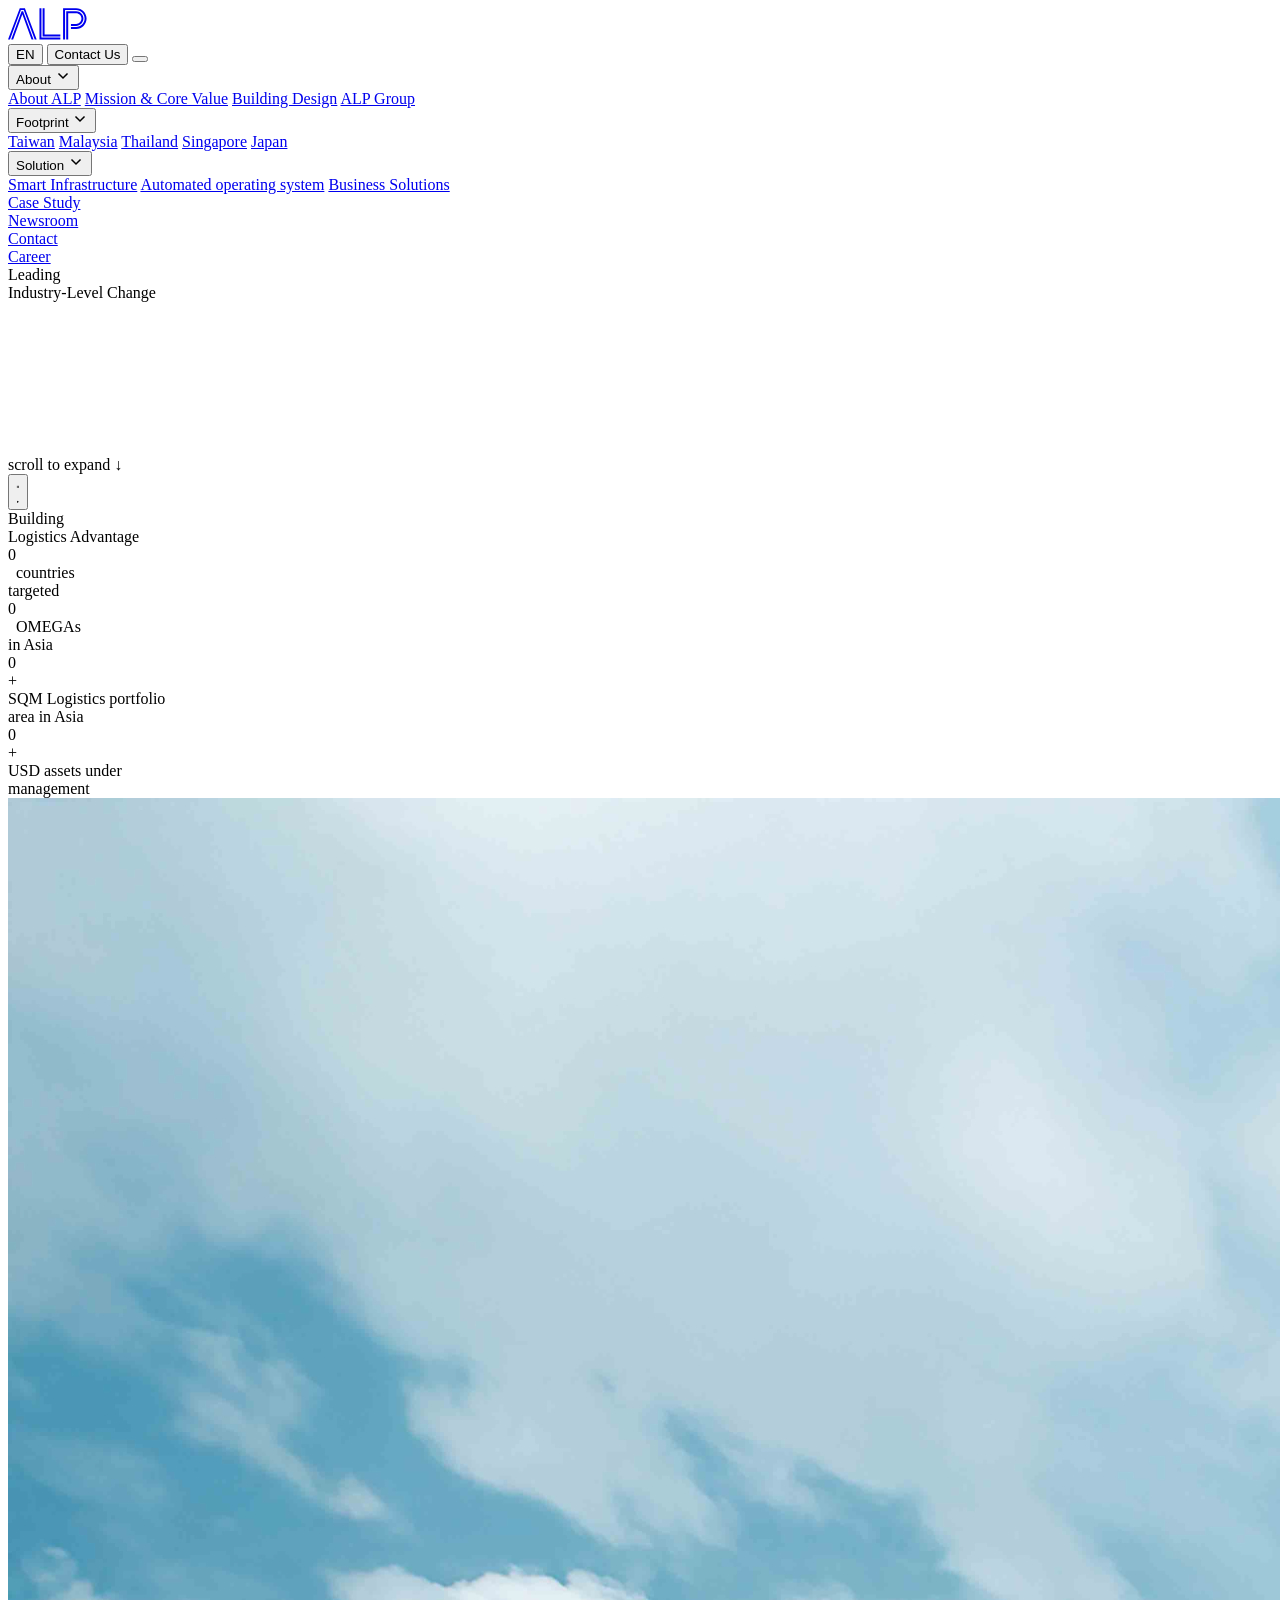
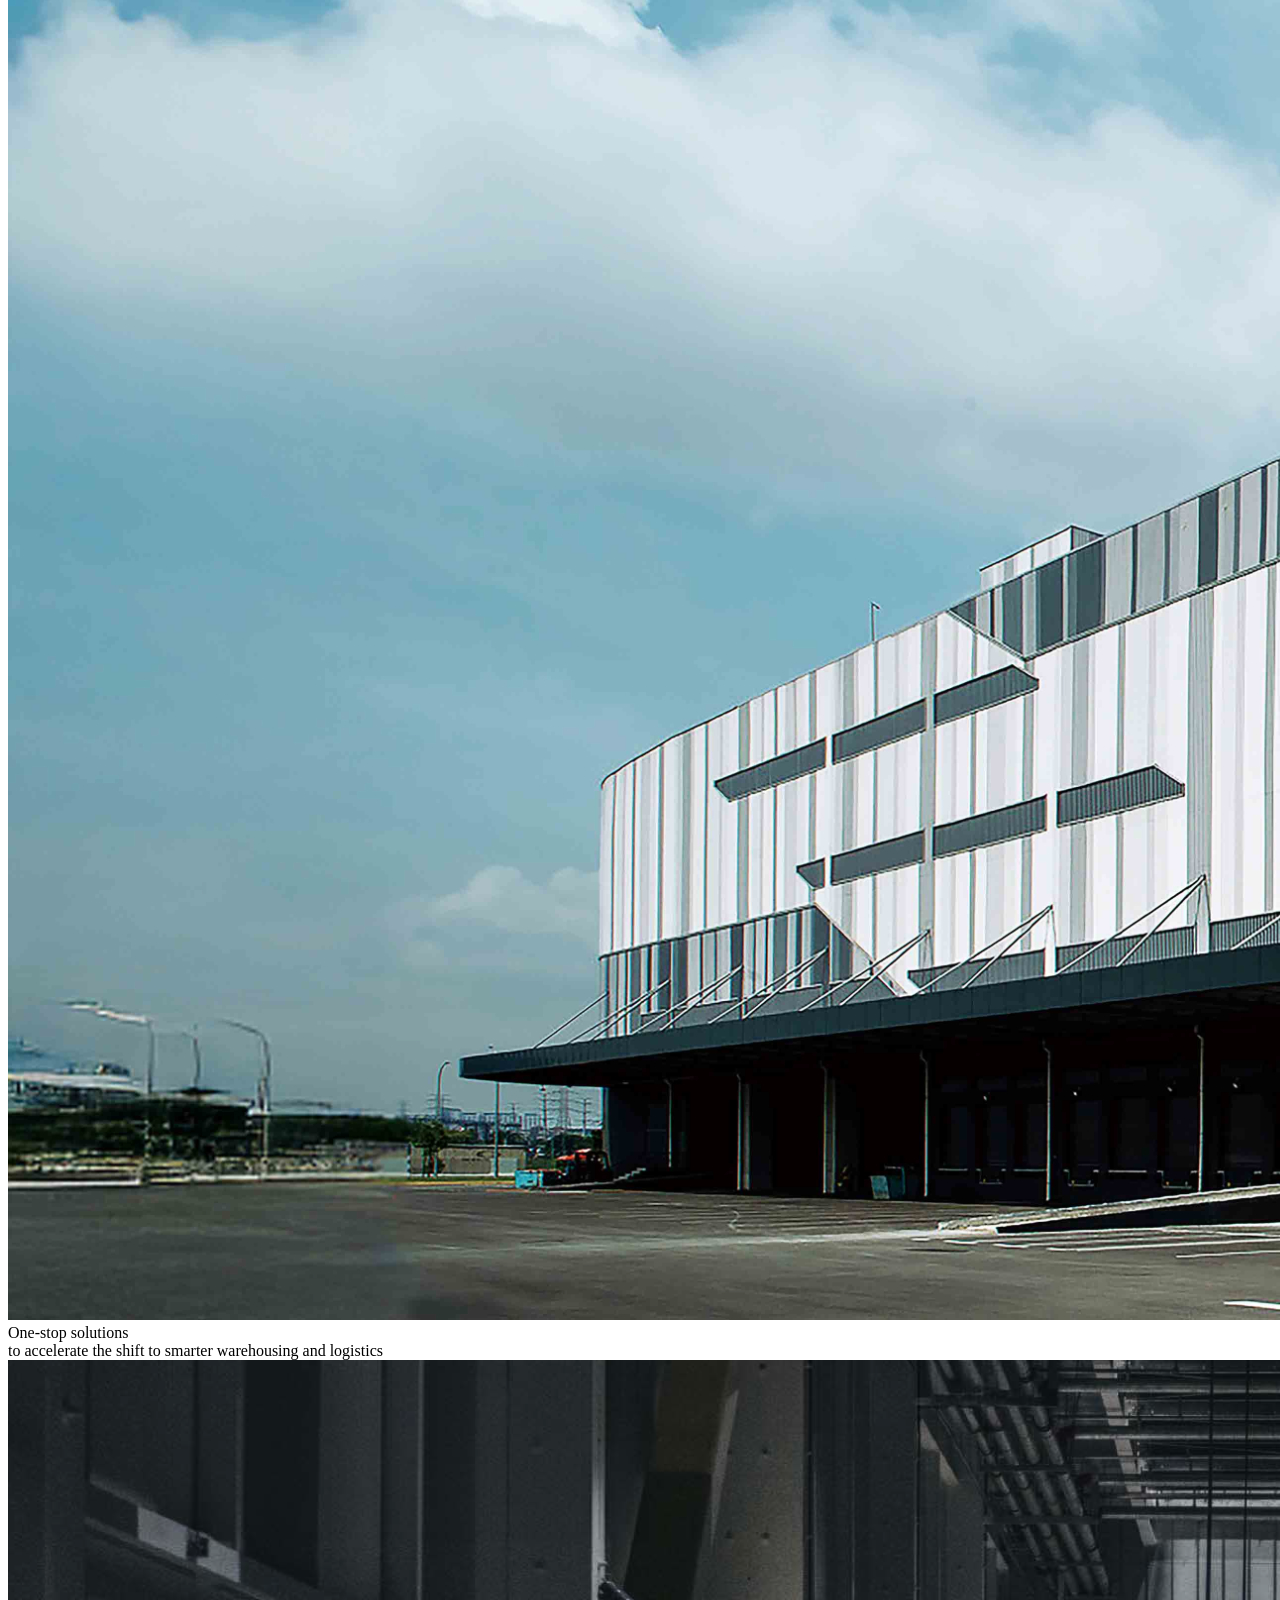
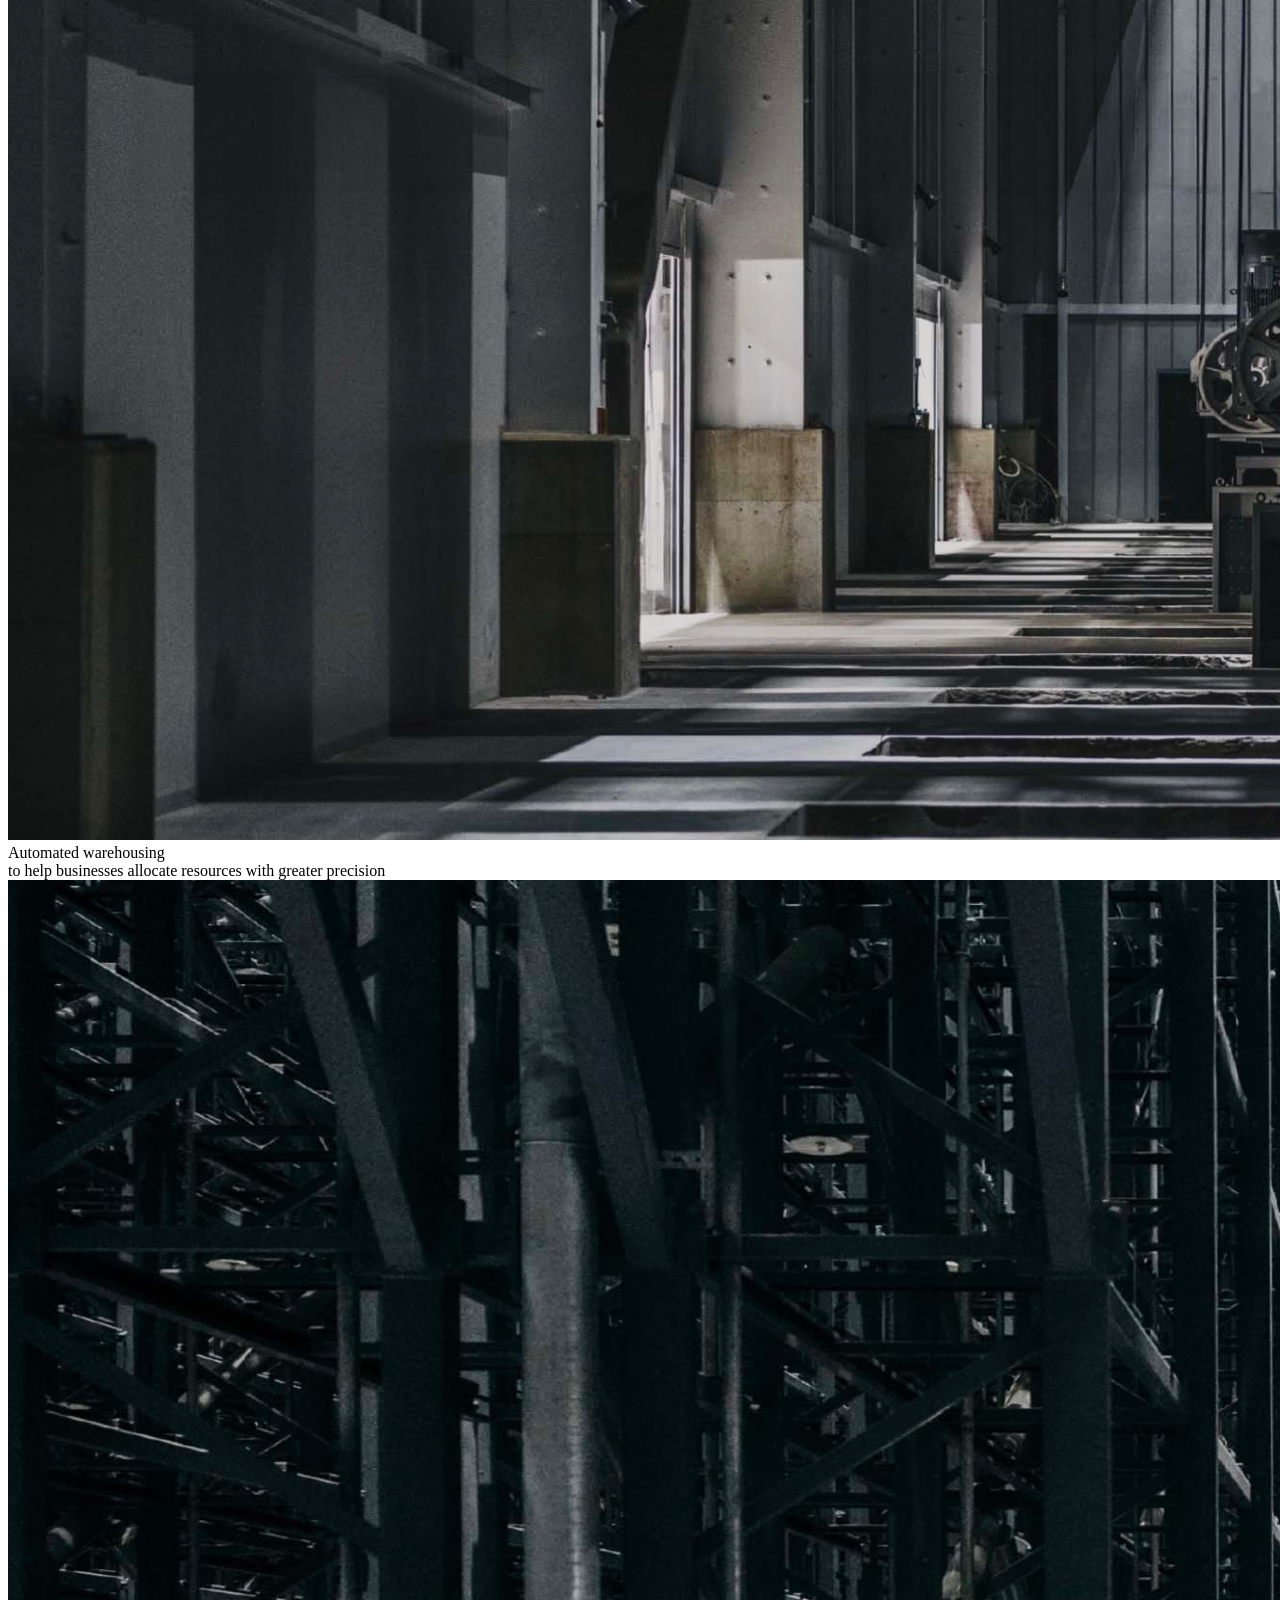
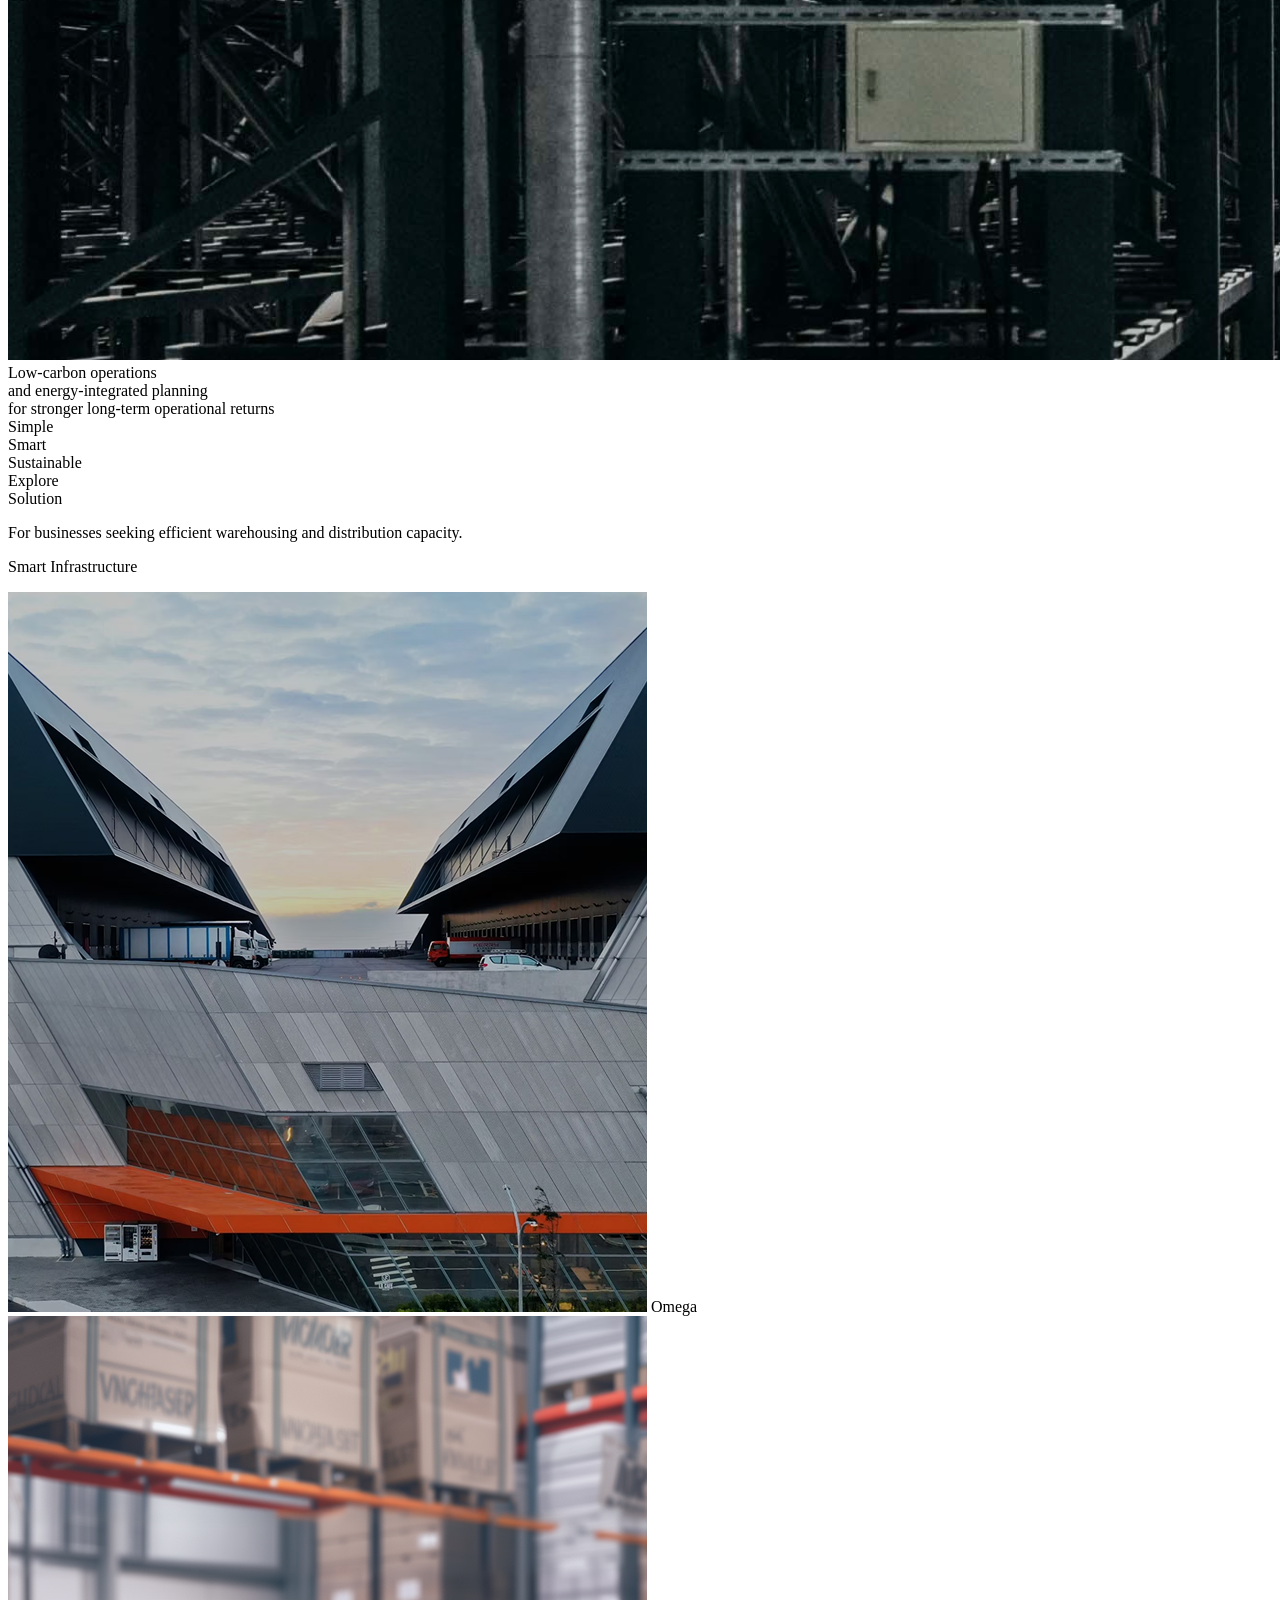
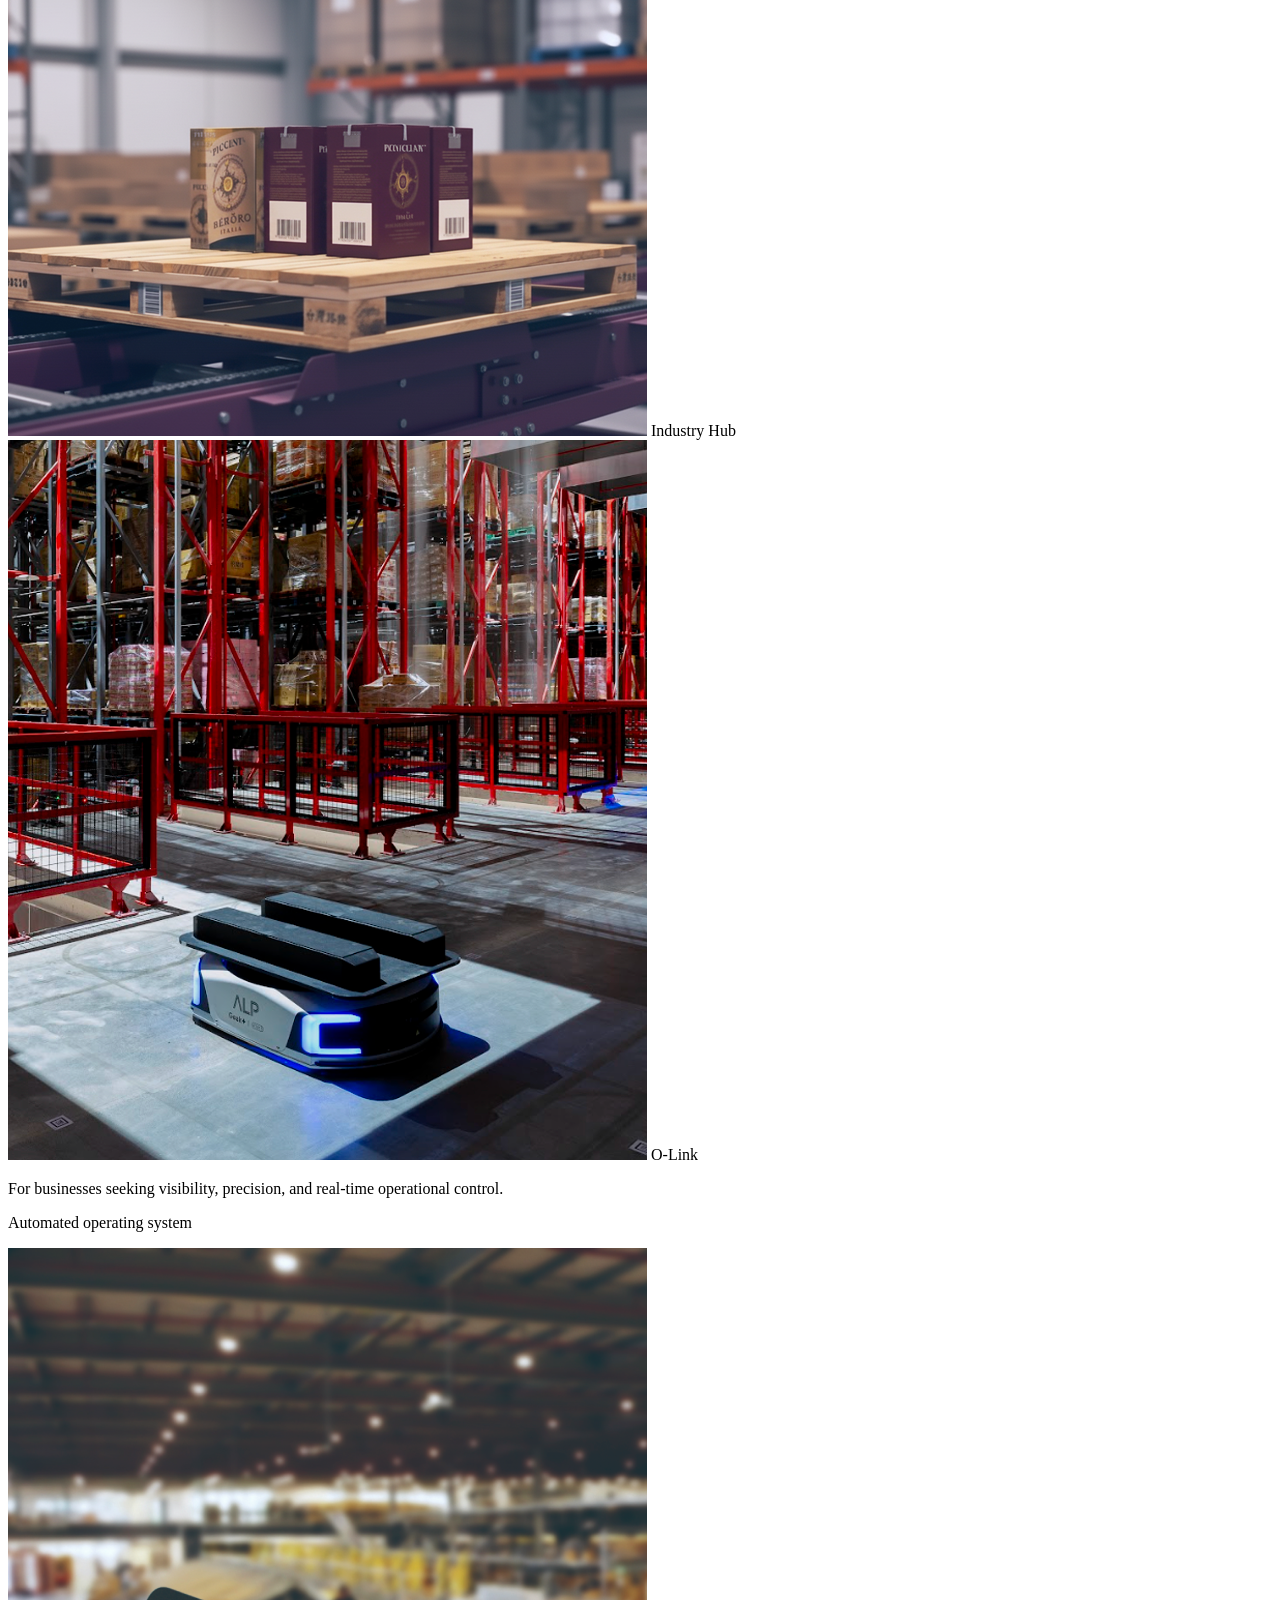
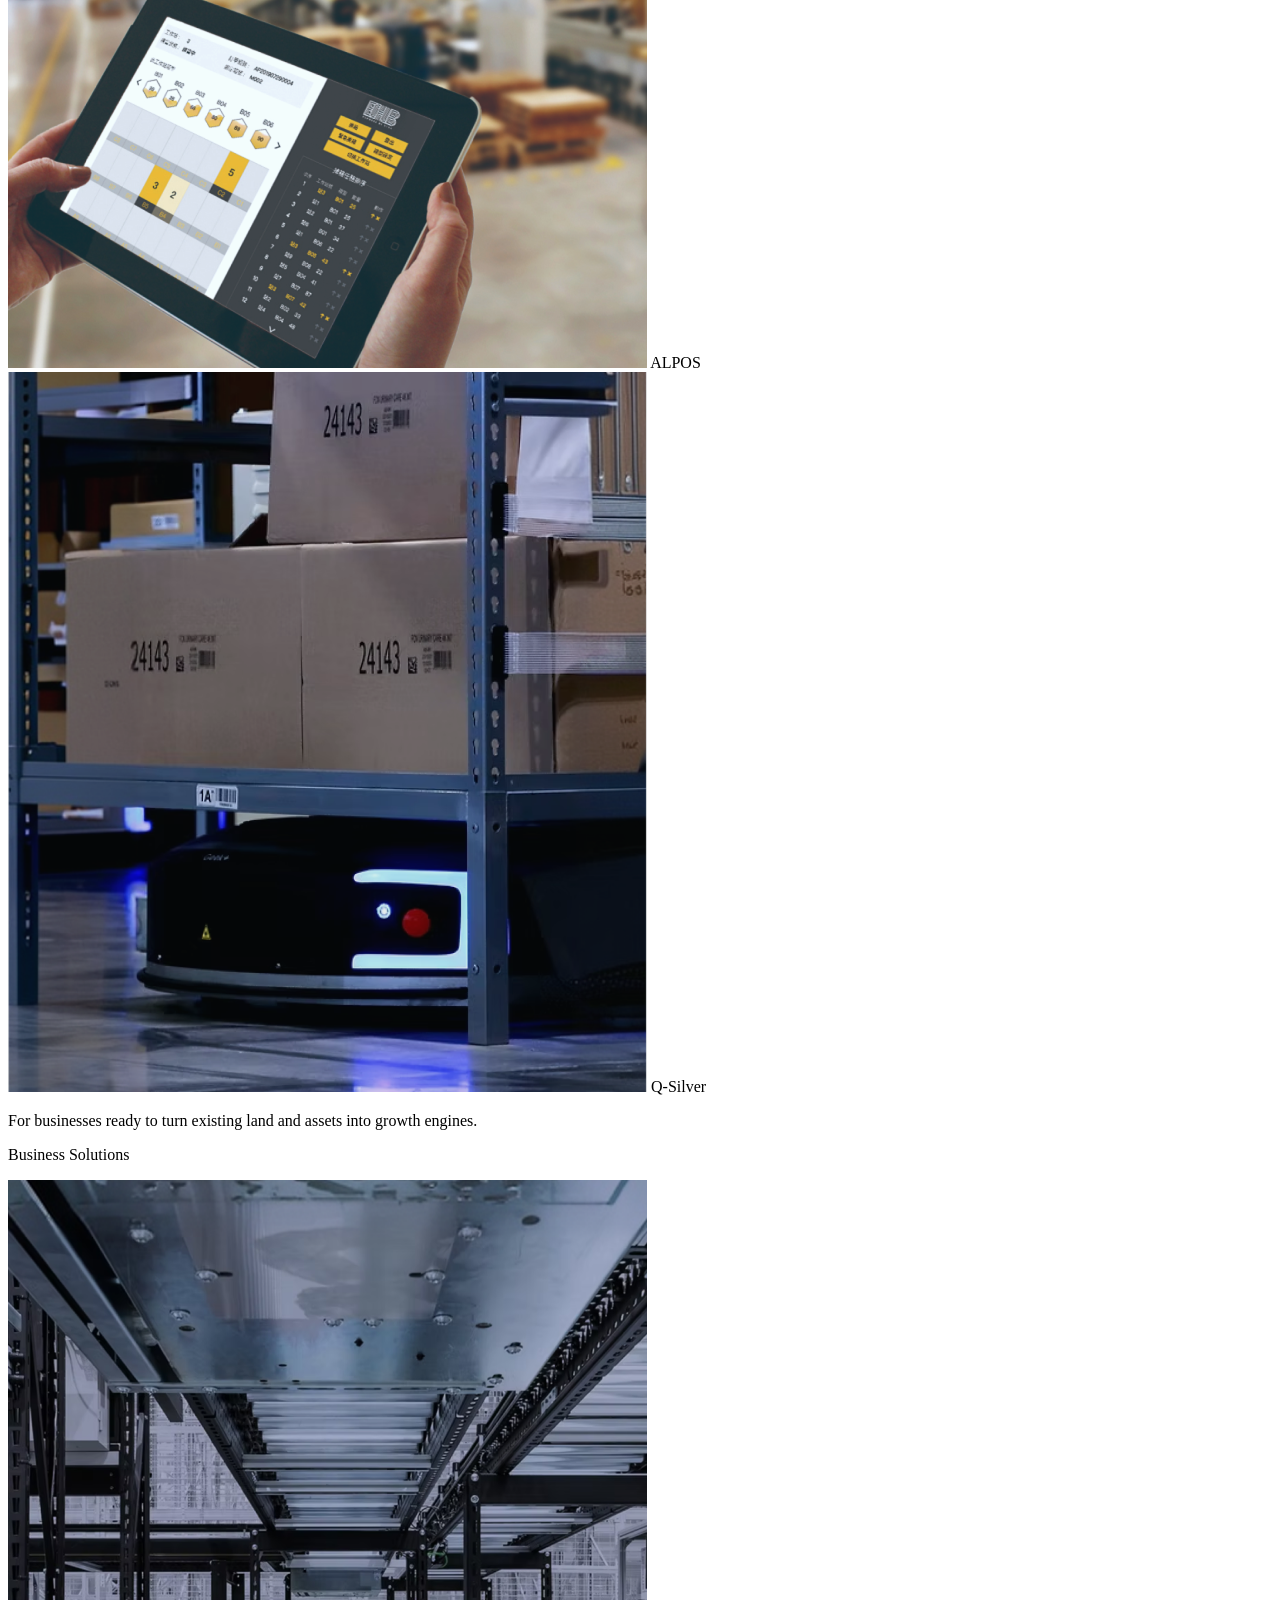
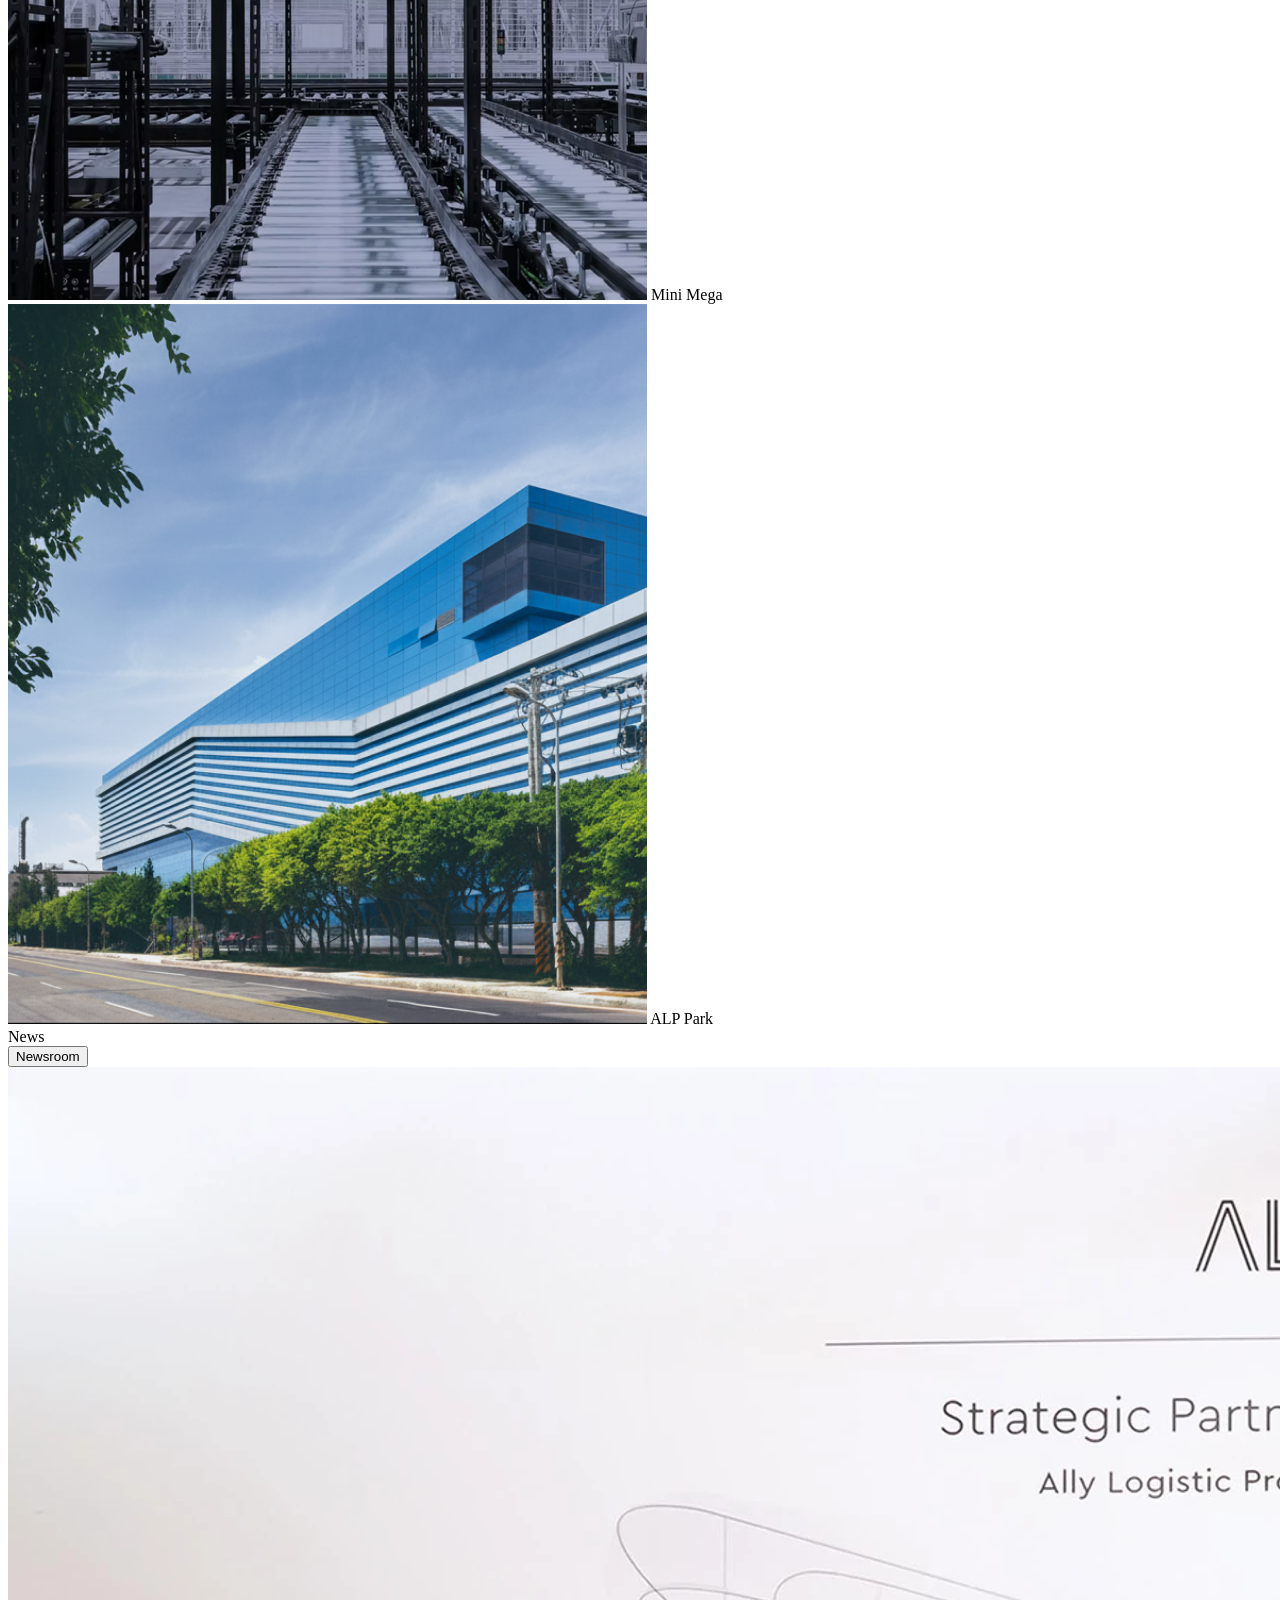
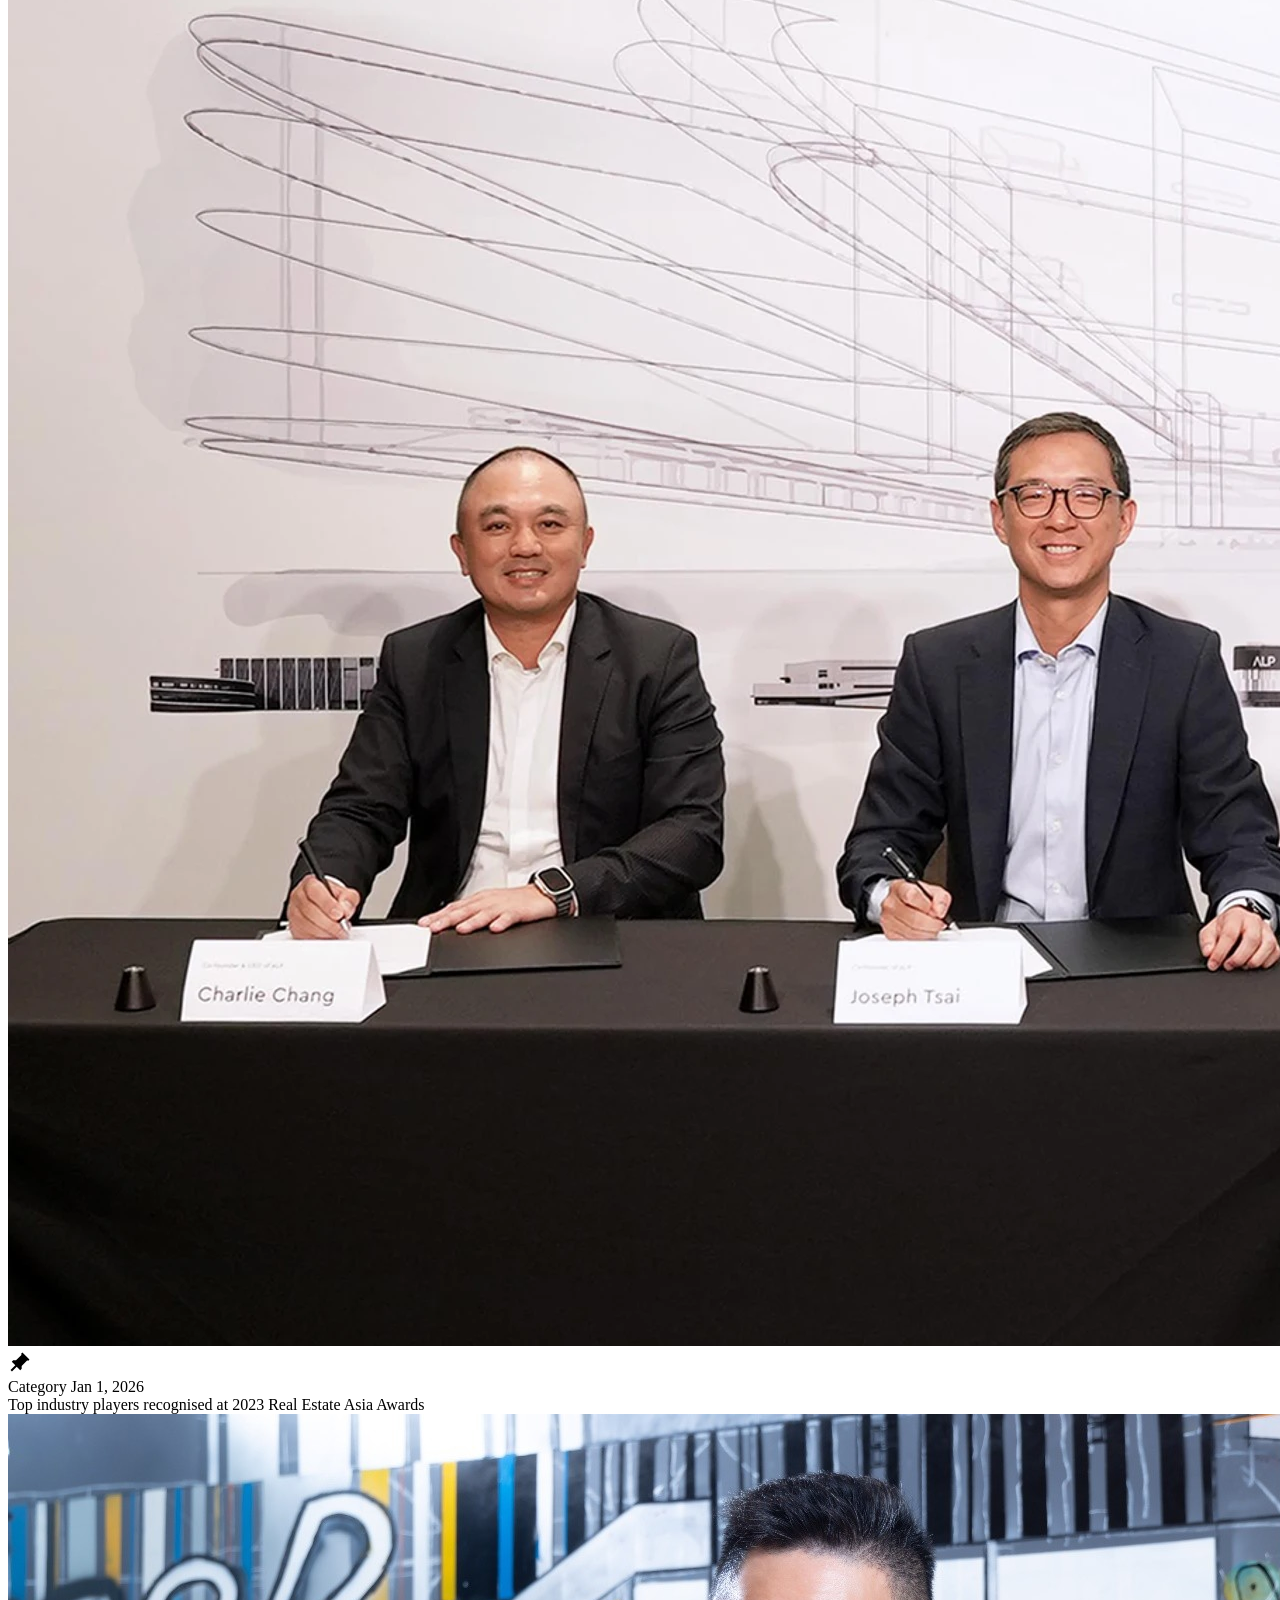
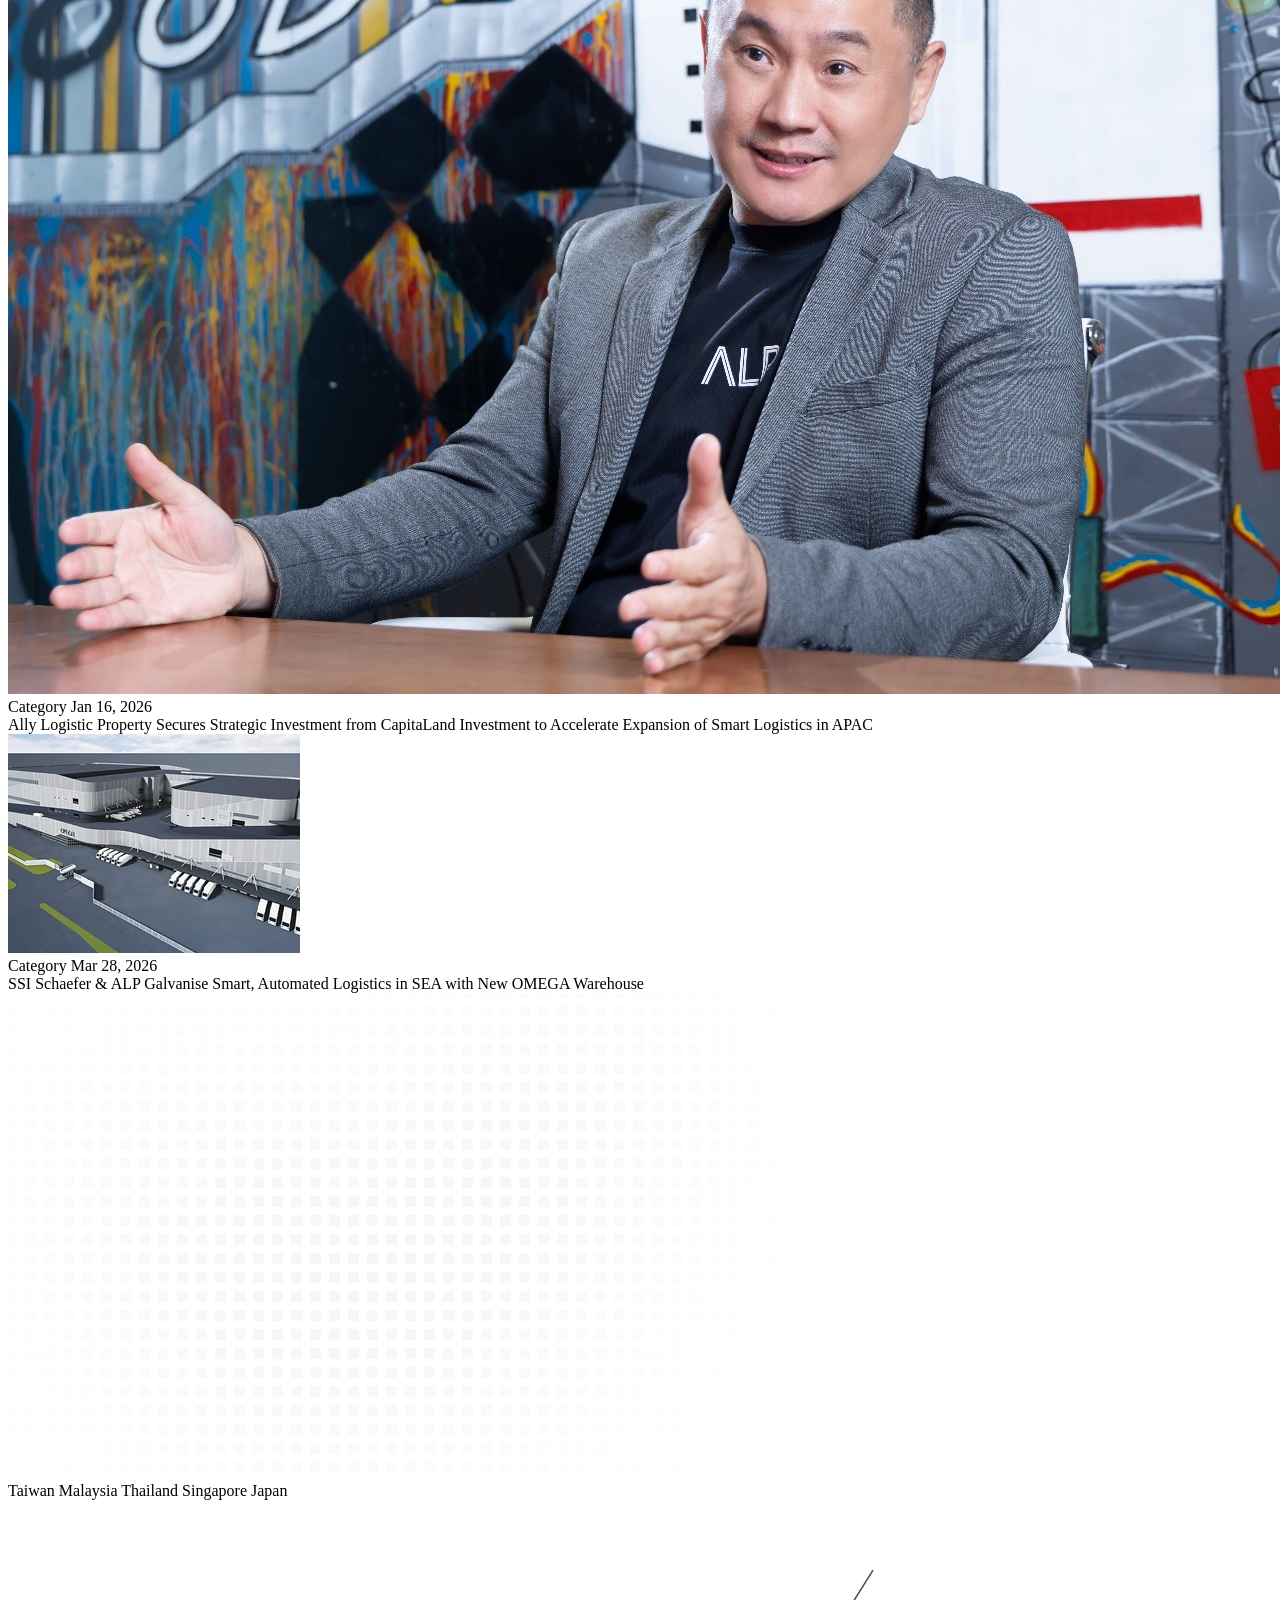
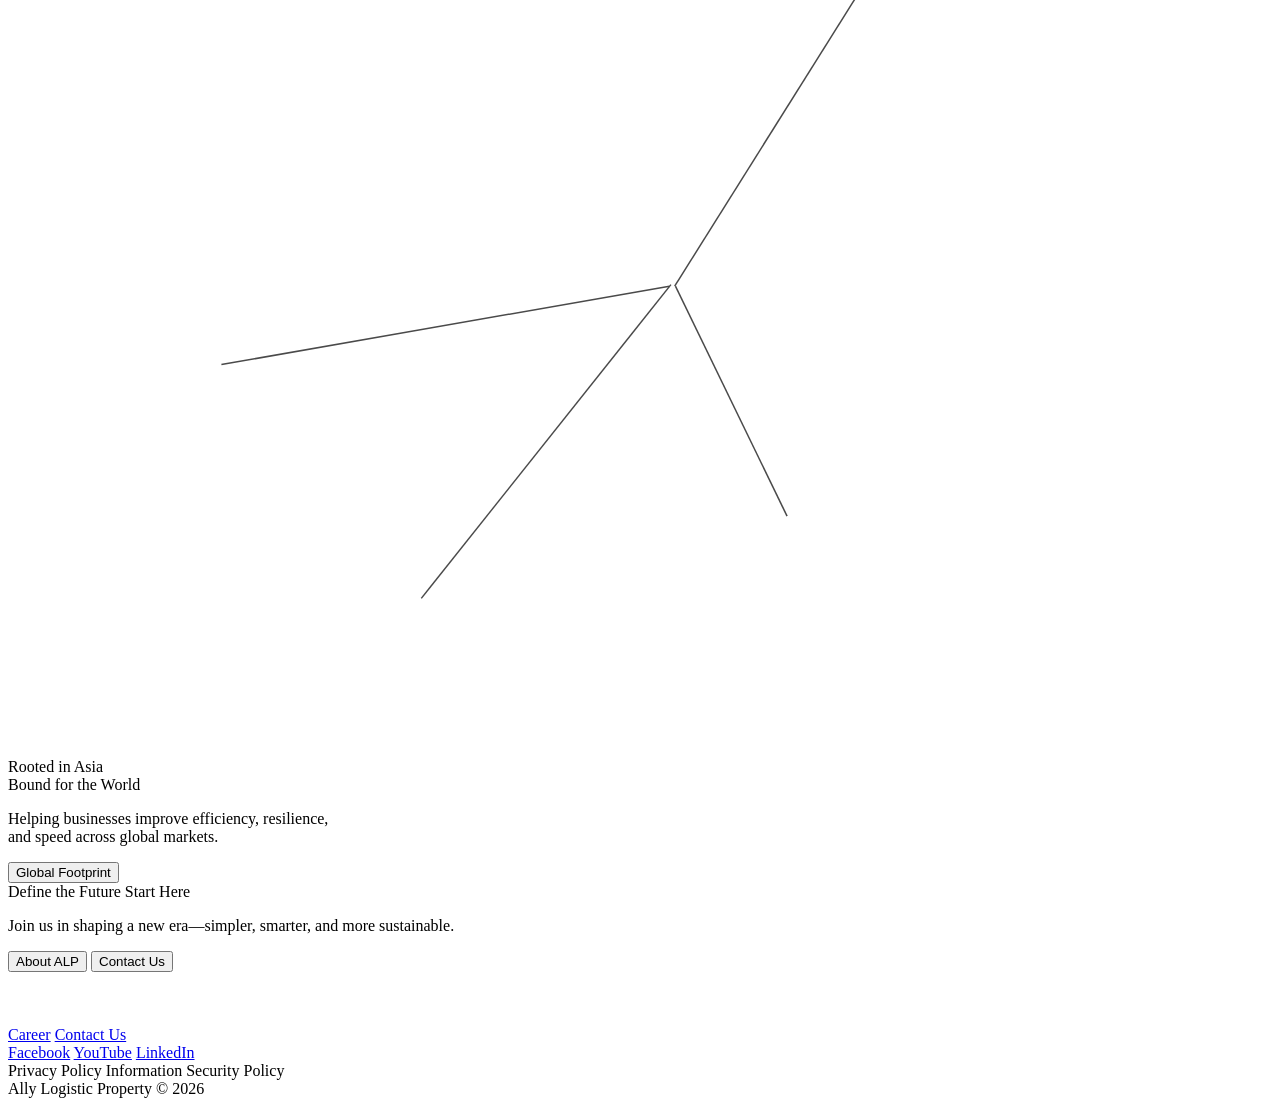
==== index.html @ 7ade98c5 "Add files via upload" ====
<!DOCTYPE html>
<html lang="en">
<head>
  <meta charset="UTF-8" />
  <meta name="viewport" content="width=device-width, initial-scale=1.0" />
  <title>ALP — Ally Logistic Property</title>

  <link rel="preconnect" href="https://fonts.googleapis.com" />
  <link rel="preconnect" href="https://fonts.gstatic.com" crossorigin />
  <link href="https://fonts.googleapis.com/css2?family=Outfit:wght@300;400;600&family=Nunito+Sans:wght@300;400;600&display=swap" rel="stylesheet" />

  <link rel="stylesheet" href="styles/tokens.css" />
  <link rel="stylesheet" href="styles/base.css" />
  <link rel="stylesheet" href="styles/header.css" />
  <link rel="stylesheet" href="styles/banner.css" />
  <link rel="stylesheet" href="styles/kpi.css" />
  <link rel="stylesheet" href="styles/highlights.css" />
  <link rel="stylesheet" href="styles/solution.css" />
  <link rel="stylesheet" href="styles/news.css" />
  <link rel="stylesheet" href="styles/map.css" />
  <link rel="stylesheet" href="styles/cta.css" />
  <link rel="stylesheet" href="styles/footer.css" />
  <link rel="stylesheet" href="styles/rwd.css" />
</head>
<body>

  <!-- ═══════════════════════════════════
       HEADER (Figma node 56:1057 — black bar + auto-hide on scroll)
  ═══════════════════════════════════ -->
  <header class="header" id="site-header">
    <div class="header__bar">
      <a href="#" class="header__logo" aria-label="ALP — Ally Logistic Property">
        <svg width="79" height="32" viewBox="0 0 99 40" fill="currentColor" xmlns="http://www.w3.org/2000/svg" aria-hidden="true">
          <!-- A outer -->
          <path transform="translate(0 0.12)" d="M14.7382 0L0.0399194 39.272L0 39.392H2.46702L16.1673 2.488H19.784L33.4684 39.336L33.4844 39.392H35.9514L21.2131 0H14.7382Z"/>
          <!-- A inner -->
          <path transform="translate(3.94 4.08)" d="M14.9618 0H13.1015L0.0479032 35.312L0 35.432H2.46702L14.0356 3.648L25.5803 35.376L25.5963 35.432H28.0633L14.9857 0.0560001L14.9618 0Z"/>
          <!-- L outer -->
          <path transform="translate(39.43 0.12)" d="M2.475 0H0V39.392H26.1552V36.912H2.475V0Z"/>
          <!-- L inner -->
          <path transform="translate(43.37 0.12)" d="M2.475 0H0V35.44H22.2111V32.952H2.475V0Z"/>
          <!-- P outer -->
          <path transform="translate(69.03 0.12)" d="M16.3669 0H0V39.392H2.475V2.488H16.3669C22.2111 2.488 26.9695 7.256 26.9695 13.112C26.9695 18.968 22.2111 23.736 16.3669 23.736H9.86806V26.216H16.3669C23.5764 26.216 29.4445 20.336 29.4445 13.112C29.4445 5.888 23.5764 0 16.3669 0Z"/>
          <!-- P inner -->
          <path transform="translate(72.97 4.07)" d="M19.0735 9.152C19.0735 12.832 16.0875 15.824 12.4229 15.824H5.92403V18.304H12.4229C17.4607 18.304 21.5565 14.2 21.5565 9.152C21.5565 4.104 17.4607 0 12.4229 0H0V35.432H2.475V2.488H12.4149C16.0875 2.488 19.0655 5.48 19.0655 9.152H19.0735Z"/>
        </svg>
      </a>

      <nav class="header__nav" aria-label="Header actions">
        <button class="btn-lang">EN</button>
        <button class="btn-contact">Contact Us</button>
        <button class="btn-menu" id="btn-menu" aria-label="Menu" aria-expanded="false" aria-controls="header-menu">
          <span class="btn-menu__icon" aria-hidden="true">
            <span class="btn-menu__line"></span>
            <span class="btn-menu__line"></span>
            <span class="btn-menu__line"></span>
          </span>
        </button>
      </nav>
    </div>

    <!-- Mega menu panel (menu_opened 狀態)
         關閉由 bar 內的 ☰ 按鈕 morph 成 ✕ 後再點一次來觸發 (見 main.js headerMenu) -->
    <div class="header__menu" id="header-menu" aria-hidden="true">
      <nav class="header__menu-nav" aria-label="Main menu">
        <div class="menu-row" data-has-sub="true">
          <button class="menu-primary" type="button">
            <span>About</span>
            <svg class="menu-chevron" width="16" height="16" viewBox="0 0 16 16" fill="none" aria-hidden="true">
              <path d="M4 6 L8 10 L12 6" stroke="currentColor" stroke-width="1.5" stroke-linecap="square" fill="none"/>
            </svg>
          </button>
          <div class="menu-sub">
            <a class="menu-sub-link is-active" href="#">About ALP</a>
            <a class="menu-sub-link" href="#">Mission &amp; Core Value</a>
            <a class="menu-sub-link" href="#">Building Design</a>
            <a class="menu-sub-link" href="#">ALP Group</a>
          </div>
        </div>

        <div class="menu-row" data-has-sub="true">
          <button class="menu-primary" type="button">
            <span>Footprint</span>
            <svg class="menu-chevron" width="16" height="16" viewBox="0 0 16 16" fill="none" aria-hidden="true">
              <path d="M4 6 L8 10 L12 6" stroke="currentColor" stroke-width="1.5" stroke-linecap="square" fill="none"/>
            </svg>
          </button>
          <div class="menu-sub">
            <a class="menu-sub-link is-active" href="#">Taiwan</a>
            <a class="menu-sub-link" href="#">Malaysia</a>
            <a class="menu-sub-link" href="#">Thailand</a>
            <a class="menu-sub-link" href="#">Singapore</a>
            <a class="menu-sub-link" href="#">Japan</a>
          </div>
        </div>

        <div class="menu-row" data-has-sub="true">
          <button class="menu-primary" type="button">
            <span>Solution</span>
            <svg class="menu-chevron" width="16" height="16" viewBox="0 0 16 16" fill="none" aria-hidden="true">
              <path d="M4 6 L8 10 L12 6" stroke="currentColor" stroke-width="1.5" stroke-linecap="square" fill="none"/>
            </svg>
          </button>
          <div class="menu-sub">
            <a class="menu-sub-link is-active" href="#">Smart Infrastructure</a>
            <a class="menu-sub-link" href="#">Automated operating system</a>
            <a class="menu-sub-link" href="#">Business Solutions</a>
          </div>
        </div>

        <div class="menu-row"><a href="#" class="menu-primary">Case Study</a></div>
        <div class="menu-row"><a href="#" class="menu-primary">Newsroom</a></div>
        <div class="menu-row"><a href="#" class="menu-primary">Contact</a></div>
        <div class="menu-row"><a href="#" class="menu-primary">Career</a></div>
      </nav>
    </div>
  </header>


  <!-- ═══════════════════════════════════
       BANNER / HERO
  ═══════════════════════════════════ -->
  <section id="banner" class="banner">
    <div class="banner__stage" id="banner-stage">
      <div class="banner__text" id="banner-text">
        <div class="banner__line banner__line--white" id="banner-line1">Leading</div>
        <div class="banner__hl-wrap">
          <div class="hl-bar" id="banner-hl"></div>
          <div class="banner__line banner__line--dark hl-text" id="banner-line2">Industry-Level Change</div>
        </div>
      </div>

      <div class="banner__hero-frame" id="hero-frame">
        <video autoplay muted loop playsinline>
          <source src="hero_bn.mp4" type="video/mp4">
        </video>
      </div>

      <div class="banner__scroll-hint" id="scroll-hint">
        scroll to expand
        <span class="arrow">↓</span>
      </div>

      <!-- Video pause button (Figma node 47:6545) — 顯示於 hero fullscreen 後 -->
      <button class="banner__pause" id="banner-pause" aria-label="Pause hero video">
        <svg class="banner__pause-icon banner__pause-icon--pause" viewBox="0 0 24 24" fill="none" xmlns="http://www.w3.org/2000/svg" aria-hidden="true">
          <rect x="6" y="5" width="4" height="14" fill="currentColor"/>
          <rect x="14" y="5" width="4" height="14" fill="currentColor"/>
        </svg>
        <svg class="banner__pause-icon banner__pause-icon--play" viewBox="0 0 24 24" fill="none" xmlns="http://www.w3.org/2000/svg" aria-hidden="true">
          <path d="M7 5 L19 12 L7 19 Z" fill="currentColor"/>
        </svg>
      </button>
    </div>
  </section>


  <!-- ═══════════════════════════════════
       KPI
  ═══════════════════════════════════ -->
  <section id="section-kpi" class="kpi">
    <div class="kpi__title reveal">
      <div class="kpi__title-line">Building</div>
      <div class="kpi__hl-wrap">
        <div class="hl-bar"></div>
        <div class="kpi__title-line hl-text">Logistics Advantage</div>
      </div>
    </div>

    <div class="kpi__row reveal" style="transition-delay: 0.2s">

      <div class="kpi__col">
        <div class="kpi__number" data-target="8">0</div>
        <div class="kpi__unit">
          <span class="kpi__unit-top">&nbsp;</span>
          <span class="kpi__unit-bot">countries<br>targeted</span>
        </div>
      </div>

      <div class="kpi__col">
        <div class="kpi__number" data-target="48">0</div>
        <div class="kpi__unit">
          <span class="kpi__unit-top">&nbsp;</span>
          <span class="kpi__unit-bot">OMEGAs<br>in Asia</span>
        </div>
      </div>

      <div class="kpi__col kpi__col--with-plus">
        <div class="kpi__num">
          <div class="kpi__number" data-target="8" data-suffix="M">0</div>
          <span class="kpi__plus">+</span>
        </div>
        <div class="kpi__unit">
          <span class="kpi__unit-top">SQM</span>
          <span class="kpi__unit-bot">Logistics portfolio<br>area in Asia</span>
        </div>
      </div>

      <div class="kpi__col kpi__col--with-plus">
        <div class="kpi__num">
          <div class="kpi__number" data-target="1.5" data-suffix="B">0</div>
          <span class="kpi__plus">+</span>
        </div>
        <div class="kpi__unit">
          <span class="kpi__unit-top">USD</span>
          <span class="kpi__unit-bot">assets under<br>management</span>
        </div>
      </div>

    </div>
  </section>


  <!-- ═══════════════════════════════════
       HIGHLIGHTS / DNA (3 sticky slides)
  ═══════════════════════════════════ -->
  <section id="section-highlights" class="highlights">
   <div class="highlights__sticky">

    <!-- Slide 0: SIMPLE — One-stop solutions -->
    <div class="highlights__slide" id="hl-slide-0">
      <img class="highlights__bg" src="assets/images/hl-simple.jpg" alt="One-stop solutions" />
      <div class="highlights__title">
        <div class="highlights__title-main">One-stop solutions</div>
        <div class="highlights__title-sub">to accelerate the shift to smarter warehousing and logistics</div>
      </div>
    </div>

    <!-- Slide 1: SMART — Automated warehousing -->
    <div class="highlights__slide" id="hl-slide-1">
      <img class="highlights__bg" src="assets/images/hl-smart.png" alt="Automated warehousing" />
      <div class="highlights__title">
        <div class="highlights__title-main">Automated warehousing</div>
        <div class="highlights__title-sub">to help businesses allocate resources with greater precision</div>
      </div>
    </div>

    <!-- Slide 2: SUSTAINABLE — Low-carbon -->
    <div class="highlights__slide" id="hl-slide-2">
      <img class="highlights__bg" src="assets/images/hl-sustainable.png" alt="Low-carbon operations" />
      <div class="highlights__title">
        <div class="highlights__title-main">Low-carbon operations<br>and energy-integrated planning</div>
        <div class="highlights__title-sub">for stronger long-term operational returns</div>
      </div>
    </div>

    <!-- Progress bar：保留在 sticky 外殼中，不屬於任何 slide，切換時常駐 -->
    <div class="highlights__progress">
      <div class="highlights__prog-item is-active" data-slide="0">
        <span class="highlights__prog-label">Simple</span>
        <div class="highlights__prog-line"></div>
      </div>
      <div class="highlights__prog-item" data-slide="1">
        <span class="highlights__prog-label">Smart</span>
        <div class="highlights__prog-line"></div>
      </div>
      <div class="highlights__prog-item" data-slide="2">
        <span class="highlights__prog-label">Sustainable</span>
        <div class="highlights__prog-line"></div>
      </div>
    </div>

   </div>
  </section>


  <!-- ═══════════════════════════════════
       SOLUTION — Explore / Solution (3 tabs)
  ═══════════════════════════════════ -->
  <section id="section-solution" class="solution">
    <div class="solution__inner">

      <div class="solution__title-col">
        <div class="solution__sticky-line reveal">Explore</div>
        <div class="solution__sticky-hl-wrap">
          <div class="hl-bar"></div>
          <div class="solution__sticky-line hl-text reveal" style="transition-delay: 0.1s">Solution</div>
        </div>
      </div>

      <div class="solution__content">

        <!-- Tab 1: Smart Infrastructure -->
        <div class="solution__tab">
          <div class="solution__tab-header">
            <div class="solution__tab-text">
              <p class="solution__subtitle reveal">For businesses seeking efficient warehousing and distribution capacity.</p>
              <p class="solution__heading reveal" style="transition-delay: 0.1s">Smart Infrastructure</p>
            </div>
          </div>
          <div class="solution__cards">
            <div class="solution__card">
              <img src="assets/images/sol-omega.png" alt="Omega" />
              <span class="solution__card-label">Omega</span>
              <div class="solution__mask"></div>
            </div>
            <div class="solution__card">
              <img src="assets/images/sol-industry-hub.png" alt="Industry Hub" />
              <span class="solution__card-label">Industry Hub</span>
              <div class="solution__mask"></div>
            </div>
            <div class="solution__card">
              <img src="assets/images/sol-o-link.png" alt="O-Link" />
              <span class="solution__card-label">O-Link</span>
              <div class="solution__mask"></div>
            </div>
          </div>
        </div>

        <!-- Tab 2: Technology & Software -->
        <div class="solution__tab">
          <div class="solution__tab-header">
            <div class="solution__tab-text">
              <p class="solution__subtitle reveal">For businesses seeking visibility, precision, and real-time operational control.</p>
              <p class="solution__heading reveal" style="transition-delay: 0.1s">Automated operating system</p>
            </div>
          </div>
          <div class="solution__cards">
            <div class="solution__card">
              <img src="assets/images/sol-alpos.png" alt="ALPOS" />
              <span class="solution__card-label">ALPOS</span>
              <div class="solution__mask"></div>
            </div>
            <div class="solution__card">
              <img src="assets/images/sol-q-silver.png" alt="Q-Silver" />
              <span class="solution__card-label">Q-Silver</span>
              <div class="solution__mask"></div>
            </div>
          </div>
        </div>

        <!-- Tab 3: Business Solutions -->
        <div class="solution__tab">
          <div class="solution__tab-header">
            <div class="solution__tab-text">
              <p class="solution__subtitle reveal">For businesses ready to turn existing land and assets into growth engines.</p>
              <p class="solution__heading reveal" style="transition-delay: 0.1s">Business Solutions</p>
            </div>
          </div>
          <div class="solution__cards">
            <div class="solution__card">
              <img src="assets/images/sol-mini-mega.png" alt="Mini Mega" />
              <span class="solution__card-label">Mini Mega</span>
              <div class="solution__mask"></div>
            </div>
            <div class="solution__card">
              <img src="assets/images/sol-alp-park.png" alt="ALP Park" />
              <span class="solution__card-label">ALP Park</span>
              <div class="solution__mask"></div>
            </div>
          </div>
        </div>

      </div>
    </div>
  </section>


  <!-- ═══════════════════════════════════
       NEWS
  ═══════════════════════════════════ -->
  <section id="section-news" class="news">
    <div class="news__header">
      <div class="news__title-wrap reveal">
        <div class="hl-bar"></div>
        <div class="news__title hl-text">News</div>
      </div>
      <button class="news__btn">Newsroom</button>
    </div>

    <div class="news__cards">
      <article class="news__card news__card--main">
        <img src="assets/images/news-main.png" alt="News main" />
        <!-- Pin icon (置頂標記) — 右上角，依 Figma node 47:6643 (Card-News) -->
        <!-- 結構：外圈柔光黑色光暈 (80×80) + 內陰影 (位於 icon 下) + 釘子 icon (24×24) -->
        <div class="news__pin" aria-hidden="true">
          <span class="news__pin-icon-wrap">
            <svg class="news__pin-icon" width="24" height="24" viewBox="0 0 24 24" fill="none" xmlns="http://www.w3.org/2000/svg">
              <!-- 圖釘形狀 (Figma 18.93 × 18.92,水平鏡像對齊右上角)，置中於 24×24 並做 scaleX(-1) -->
              <g transform="translate(2.54 2.54) scale(-1 1) translate(-18.93 0)">
                <path d="M16.28 7.8H13.46L7.78 2.12L8.49 1.41L7.07 0L0 7.07L1.42 8.48L2.13 7.77L7.8 13.45H7.79V16.28L9.21 17.7L12.75 14.15L17.52 18.92L18.93 17.51L14.16 12.74L17.69 9.21L16.28 7.8Z" fill="currentColor"/>
              </g>
            </svg>
          </span>
        </div>
        <div class="news__card-content">
          <div class="news__meta">
            <span class="news__tag">Category</span>
            <span class="news__date">Jan 1, 2026</span>
          </div>
          <div class="news__card-title">Top industry players recognised at 2023 Real Estate Asia Awards</div>
        </div>
      </article>

      <div class="news__side">
        <article class="news__card news__card--sm">
          <img src="assets/images/news-2.png" alt="News 2" />
          <div class="news__card-content">
            <div class="news__meta">
              <span class="news__tag">Category</span>
              <span class="news__date">Jan 16, 2026</span>
            </div>
            <div class="news__card-title">Ally Logistic Property Secures Strategic Investment from CapitaLand Investment to Accelerate Expansion of Smart Logistics in APAC</div>
          </div>
        </article>
        <article class="news__card news__card--sm">
          <img src="assets/images/news-3.png" alt="News 3" />
          <div class="news__card-content">
            <div class="news__meta">
              <span class="news__tag">Category</span>
              <span class="news__date">Mar 28, 2026</span>
            </div>
            <div class="news__card-title">SSI Schaefer &amp; ALP Galvanise Smart, Automated Logistics in SEA with New OMEGA Warehouse</div>
          </div>
        </article>
      </div>
    </div>
  </section>


  <!-- ═══════════════════════════════════
       MAP — Rooted in Asia
  ═══════════════════════════════════ -->
  <section id="section-map" class="map">
    <div class="map__img" id="map-img">
      <div class="map__layer map__layer--bg">
        <img src="assets/images/map-bg.png" alt="Global Footprint" />
      </div>
      <div class="map__layer map__layer--labels">
        <!-- Taiwan：黃色大方塊 + 文字（phase A，與 bg 同步） -->
        <span class="map__dot map__dot--taiwan" style="left: 53.06%; top: 43.92%;"></span>
        <span class="map__label map__label--taiwan" style="left: 58.3%; top: 44.5%;">Taiwan</span>
        <!-- 其他 4 國：灰色小方塊 + 文字（phase B） -->
        <span class="map__dot map__dot--country" style="left: 63.89%; top: 76.70%;"></span>
        <span class="map__label map__label--country" style="left: 66.9%; top: 76.3%;">Malaysia</span>
        <span class="map__dot map__dot--country" style="left: 14.34%; top: 57.11%;"></span>
        <span class="map__label map__label--country" style="left: 5.3%;  top: 56.7%;">Thailand</span>
        <span class="map__dot map__dot--country" style="left: 31.68%; top: 88.45%;"></span>
        <span class="map__label map__label--country" style="left: 21.4%; top: 88.0%;">Singapore</span>
        <span class="map__dot map__dot--country" style="left: 71.32%; top: 2.27%;"></span>
        <span class="map__label map__label--country" style="left: 74.3%; top: 1.9%;">Japan</span>
      </div>
      <div class="map__layer map__layer--lines">
        <svg class="map__lines-svg" viewBox="0 0 838 566" preserveAspectRatio="none" fill="none" xmlns="http://www.w3.org/2000/svg" aria-hidden="true">
          <!-- 4 條從台灣 (~442,256) 輻射到各國的線；M 端設在台灣端，
               讓 stroke-dasharray 動畫從台灣端往外描繪。 -->
          <path class="map__line" d="M442.5 256L516.5 408.5" stroke="#4A4A4A" stroke-width="1" />
          <path class="map__line" d="M438.5 256L141.5 308" stroke="#4A4A4A" stroke-width="1" />
          <path class="map__line" d="M439.5 255L274 463" stroke="#4A4A4A" stroke-width="1" />
          <path class="map__line" d="M442 256L573.5 46.5" stroke="#4A4A4A" stroke-width="1" />
        </svg>
      </div>
    </div>
    <div class="map__text">
      <div class="map__title-wrap">
        <div class="map__title-line map__title-line--no-hl reveal">
          <div class="hl-bar"></div>
          <span class="map__title-text hl-text">Rooted in Asia</span>
        </div>
        <div class="map__title-line reveal" style="transition-delay: 0.1s">
          <div class="hl-bar"></div>
          <span class="map__title-text hl-text">Bound for the World</span>
        </div>
      </div>
      <p class="map__desc reveal" style="transition-delay: 0.25s">
        Helping businesses improve efficiency, resilience,<br>and speed across global markets.
      </p>
      <button class="map__btn reveal" style="transition-delay: 0.35s">Global Footprint</button>
    </div>
  </section>


  <!-- ═══════════════════════════════════
       CTA
  ═══════════════════════════════════ -->
  <section class="cta">
    <div class="cta__inner">
      <div class="cta__headline">
        <div class="hl-bar"></div>
        <div class="cta__headline-text hl-text">Define the Future Start Here</div>
      </div>
      <p class="cta__sub">
        Join us in shaping a new era—simpler, smarter, and more sustainable.
      </p>
      <div class="cta__btns">
        <button class="cta__btn">About ALP</button>
        <button class="cta__btn">Contact Us</button>
      </div>
    </div>
  </section>


  <!-- ═══════════════════════════════════
       FOOTER
  ═══════════════════════════════════ -->
  <footer class="footer">
    <div class="footer__top">
      <div class="footer__logo">
                  <svg width="214" height="50" viewBox="0 0 214 50" fill="none" xmlns="http://www.w3.org/2000/svg">
<g clip-path="url(#clip0_2545_1297)">
<path d="M52.4899 0.149902H49.3899V49.3899H82.1499V46.2899H52.4899V0.149902Z" fill="#FFFFFF"/>
<path d="M57.4301 0.149902H54.3301V44.4499H82.1501V41.3399H57.4301V0.149902Z" fill="#FFFFFF"/>
<path d="M115.29 16.5298C115.29 21.1298 111.55 24.8698 106.96 24.8698H98.8199V27.9698H106.96C113.27 27.9698 118.4 22.8398 118.4 16.5298C118.4 10.2198 113.27 5.08984 106.96 5.08984H91.3999V49.3798H94.4999V8.19984H106.95C111.55 8.19984 115.28 11.9398 115.28 16.5298H115.29Z" fill="#FFFFFF"/>
<path d="M106.96 0.149902H86.46V49.3899H89.56V3.2599H106.96C114.28 3.2599 120.24 9.2199 120.24 16.5399C120.24 23.8599 114.28 29.8199 106.96 29.8199H98.82V32.9199H106.96C115.99 32.9199 123.34 25.5699 123.34 16.5399C123.34 7.5099 115.99 0.149902 106.96 0.149902Z" fill="#FFFFFF"/>
<path d="M23.6799 5.1001H21.3499L4.99994 49.2401L4.93994 49.3901H8.02994L22.5199 9.6601L36.9799 49.3201L36.9999 49.3901H40.0899L23.7099 5.1701L23.6799 5.1001Z" fill="#FFFFFF"/>
<path d="M18.46 0.149902L0.05 49.2399L0 49.3899H3.09L20.25 3.2599H24.78L41.92 49.3199L41.94 49.3899H45.03L26.57 0.149902H18.46Z" fill="#FFFFFF"/>
<path d="M135.06 9.15H139.69L140.48 11.25H142.8L138.29 0H136.51L131.98 11.25H134.25L135.05 9.15H135.06ZM137.39 3.07L139 7.33H135.76L137.39 3.07Z" fill="#FFFFFF"/>
<path d="M146.3 11.25H151.45V9.31H146.3V0H144.12V11.25H145.72H146.3Z" fill="#FFFFFF"/>
<path d="M155.2 11.25H160.35V9.31H155.2V0H153.02V11.25H154.62H155.2Z" fill="#FFFFFF"/>
<path d="M163.61 11.25H165.81V6.36L169.85 0H167.37L164.72 4.36L162.06 0H159.55L163.61 6.45V11.25Z" fill="#FFFFFF"/>
<path d="M132.81 19.2002V30.4502H134.41H134.99H140.14V28.5102H134.99V19.2002H132.81Z" fill="#FFFFFF"/>
<path d="M151.6 22.54C151.3 21.84 150.89 21.22 150.36 20.69C149.83 20.16 149.22 19.75 148.51 19.46C147.81 19.17 147.04 19.02 146.21 19.02C145.38 19.02 144.63 19.17 143.92 19.46C143.22 19.75 142.6 20.16 142.07 20.69C141.54 21.22 141.13 21.83 140.84 22.53C140.55 23.23 140.4 23.98 140.4 24.79C140.4 25.6 140.55 26.36 140.85 27.07C141.15 27.78 141.56 28.4 142.09 28.93C142.62 29.46 143.24 29.87 143.95 30.17C144.66 30.47 145.42 30.62 146.25 30.62C147.08 30.62 147.83 30.47 148.53 30.17C149.23 29.87 149.84 29.46 150.37 28.93C150.9 28.4 151.31 27.79 151.61 27.08C151.91 26.38 152.06 25.62 152.06 24.81C152.06 24 151.91 23.24 151.61 22.54H151.6ZM149.35 26.78C149.05 27.35 148.63 27.79 148.09 28.11C147.56 28.43 146.93 28.59 146.2 28.59C145.68 28.59 145.2 28.5 144.75 28.32C144.31 28.14 143.93 27.88 143.61 27.55C143.3 27.22 143.05 26.82 142.87 26.35C142.69 25.88 142.61 25.36 142.61 24.8C142.61 24.05 142.76 23.4 143.07 22.83C143.37 22.27 143.8 21.83 144.33 21.51C144.87 21.2 145.49 21.04 146.19 21.04C146.73 21.04 147.23 21.13 147.66 21.31C148.1 21.49 148.48 21.75 148.8 22.09C149.12 22.43 149.37 22.82 149.54 23.28C149.71 23.74 149.8 24.25 149.8 24.8C149.8 25.56 149.65 26.22 149.34 26.78H149.35Z" fill="#FFFFFF"/>
<path d="M158.97 26.11L162.36 26.14C162.29 26.47 162.19 26.78 162.05 27.04C161.78 27.55 161.4 27.93 160.9 28.19C160.4 28.45 159.8 28.58 159.09 28.58C158.38 28.58 157.8 28.42 157.27 28.1C156.74 27.78 156.33 27.33 156.02 26.76C155.72 26.19 155.56 25.53 155.56 24.78C155.56 24.03 155.71 23.38 156.02 22.82C156.33 22.26 156.76 21.82 157.31 21.51C157.86 21.2 158.49 21.04 159.21 21.04C159.84 21.04 160.42 21.16 160.94 21.41C161.46 21.66 161.9 22.01 162.25 22.47L163.72 21C163.21 20.37 162.56 19.88 161.78 19.54C161 19.2 160.15 19.02 159.22 19.02C158.39 19.02 157.61 19.17 156.9 19.46C156.19 19.75 155.56 20.16 155.03 20.69C154.5 21.22 154.08 21.83 153.78 22.53C153.48 23.23 153.33 23.99 153.33 24.81C153.33 25.63 153.48 26.38 153.77 27.07C154.06 27.77 154.47 28.38 155 28.92C155.53 29.45 156.14 29.87 156.84 30.16C157.54 30.45 158.29 30.6 159.09 30.6C160.18 30.6 161.14 30.37 161.98 29.92C162.82 29.47 163.48 28.79 163.96 27.89C164.44 26.99 164.68 25.87 164.68 24.52V24.22H158.95V26.11H158.97Z" fill="#FFFFFF"/>
<path d="M168.55 19.2002H166.37V30.4502H168.55V19.2002Z" fill="#FFFFFF"/>
<path d="M178.01 27.25C178.01 26.66 177.91 26.17 177.72 25.77C177.53 25.37 177.27 25.04 176.96 24.79C176.65 24.53 176.3 24.33 175.92 24.17C175.54 24.01 175.16 23.87 174.78 23.74C174.4 23.61 174.05 23.48 173.74 23.34C173.42 23.2 173.17 23.04 172.98 22.84C172.79 22.65 172.69 22.4 172.69 22.09C172.69 21.73 172.83 21.45 173.12 21.26C173.41 21.07 173.8 20.97 174.3 20.97C174.74 20.97 175.13 21.06 175.48 21.23C175.83 21.4 176.16 21.67 176.5 22.03L177.94 20.59C177.54 20.13 177.04 19.76 176.42 19.47C175.8 19.18 175.11 19.04 174.34 19.04C173.61 19.04 172.96 19.17 172.39 19.42C171.81 19.68 171.36 20.04 171.03 20.52C170.7 21 170.53 21.58 170.53 22.26C170.53 22.84 170.63 23.31 170.82 23.69C171.01 24.07 171.27 24.38 171.58 24.62C171.89 24.86 172.24 25.06 172.62 25.22C173 25.38 173.38 25.52 173.76 25.64C174.14 25.76 174.49 25.9 174.8 26.05C175.11 26.2 175.37 26.38 175.56 26.59C175.75 26.8 175.85 27.08 175.85 27.42C175.85 27.81 175.68 28.12 175.35 28.35C175.01 28.57 174.56 28.69 174 28.69C173.37 28.69 172.84 28.57 172.4 28.33C171.96 28.09 171.58 27.75 171.25 27.31L169.81 28.75C170.33 29.37 170.92 29.83 171.56 30.14C172.21 30.45 172.98 30.6 173.89 30.6C175.17 30.6 176.18 30.3 176.91 29.7C177.65 29.1 178.01 28.28 178.01 27.24V27.25Z" fill="#FFFFFF"/>
<path d="M187.84 21.1402V19.2002H178.48V21.1402H182.06V30.4502H184.25V21.1402H187.84Z" fill="#FFFFFF"/>
<path d="M191.52 19.2002H189.34V30.4502H191.52V19.2002Z" fill="#FFFFFF"/>
<path d="M194.9 28.9398C195.43 29.4698 196.04 29.8798 196.75 30.1698C197.45 30.4598 198.22 30.6098 199.04 30.6098C199.96 30.6098 200.76 30.4698 201.46 30.1798C202.15 29.8898 202.76 29.4898 203.28 28.9598L201.81 27.4898C201.5 27.8398 201.12 28.1098 200.67 28.3098C200.22 28.4998 199.67 28.5998 199.05 28.5998C198.53 28.5998 198.05 28.5098 197.62 28.3298C197.19 28.1498 196.81 27.8898 196.49 27.5498C196.17 27.2098 195.92 26.8198 195.75 26.3598C195.58 25.8998 195.49 25.3898 195.49 24.8198C195.49 24.2498 195.57 23.7598 195.75 23.2898C195.92 22.8298 196.17 22.4298 196.49 22.0898C196.81 21.7498 197.19 21.4998 197.62 21.3198C198.05 21.1398 198.53 21.0598 199.05 21.0598C199.65 21.0598 200.17 21.1598 200.62 21.3498C201.07 21.5398 201.45 21.8098 201.76 22.1498L203.23 20.6798C202.71 20.1698 202.11 19.7698 201.42 19.4698C200.74 19.1798 199.95 19.0298 199.05 19.0298C198.22 19.0298 197.45 19.1798 196.75 19.4798C196.05 19.7798 195.44 20.1898 194.91 20.7098C194.38 21.2298 193.98 21.8498 193.69 22.5498C193.41 23.2498 193.27 24.0098 193.27 24.8198C193.27 25.6298 193.41 26.3898 193.69 27.0898C193.97 27.7898 194.38 28.4098 194.91 28.9398H194.9Z" fill="#FFFFFF"/>
<path d="M139.17 38.8299C138.6 38.5399 137.96 38.3999 137.24 38.3999H132.81V49.6499H134.99V45.4699H137.25C137.96 45.4699 138.61 45.3299 139.18 45.0399C139.75 44.7499 140.2 44.3399 140.53 43.8199C140.86 43.2899 141.03 42.6699 141.03 41.9399C141.03 41.2099 140.86 40.5899 140.53 40.0599C140.2 39.5299 139.75 39.1199 139.18 38.8399L139.17 38.8299ZM138.61 42.8899C138.45 43.1499 138.23 43.3499 137.95 43.4899C137.67 43.6299 137.36 43.6999 137.02 43.6999H134.99V40.1799H137.02C137.36 40.1799 137.67 40.2499 137.95 40.3899C138.23 40.5299 138.45 40.7299 138.61 40.9999C138.77 41.2699 138.85 41.5799 138.85 41.9399C138.85 42.2999 138.77 42.6299 138.61 42.8899Z" fill="#FFFFFF"/>
<path d="M148.86 44.5399C149.41 44.2699 149.84 43.8899 150.15 43.3999C150.45 42.9099 150.61 42.3399 150.61 41.6799C150.61 41.0199 150.46 40.4699 150.15 39.9799C149.85 39.4899 149.42 39.0999 148.87 38.8199C148.32 38.5399 147.68 38.3999 146.96 38.3999H142.56V49.6499H144.74V44.9499H145.12L148.71 49.6499H151.35L147.57 44.8799C148.04 44.8199 148.49 44.7199 148.87 44.5299L148.86 44.5399ZM144.73 40.1799H146.76C147.29 40.1799 147.71 40.3299 148 40.6199C148.29 40.9099 148.44 41.2799 148.44 41.7199C148.44 42.1999 148.29 42.5799 148 42.8499C147.71 43.1199 147.29 43.2599 146.76 43.2599H144.73V40.1899V40.1799Z" fill="#FFFFFF"/>
<path d="M161.88 39.9C161.35 39.37 160.74 38.96 160.03 38.67C159.33 38.38 158.56 38.23 157.73 38.23C156.9 38.23 156.15 38.38 155.44 38.67C154.74 38.96 154.12 39.37 153.59 39.9C153.06 40.43 152.65 41.04 152.36 41.74C152.07 42.44 151.92 43.19 151.92 44C151.92 44.81 152.07 45.57 152.37 46.28C152.67 46.99 153.08 47.61 153.61 48.14C154.14 48.67 154.76 49.08 155.47 49.38C156.18 49.68 156.94 49.83 157.77 49.83C158.6 49.83 159.35 49.68 160.05 49.38C160.75 49.08 161.36 48.67 161.89 48.14C162.42 47.61 162.83 47 163.13 46.29C163.43 45.59 163.58 44.83 163.58 44.02C163.58 43.21 163.43 42.45 163.13 41.75C162.83 41.05 162.42 40.43 161.89 39.9H161.88ZM160.87 45.98C160.57 46.55 160.15 46.99 159.61 47.31C159.08 47.63 158.45 47.79 157.72 47.79C157.2 47.79 156.72 47.7 156.27 47.52C155.83 47.34 155.45 47.08 155.13 46.75C154.82 46.42 154.57 46.02 154.39 45.55C154.21 45.08 154.13 44.56 154.13 44C154.13 43.25 154.28 42.6 154.59 42.03C154.89 41.47 155.32 41.03 155.85 40.71C156.39 40.4 157.01 40.24 157.71 40.24C158.25 40.24 158.75 40.33 159.18 40.51C159.62 40.69 160 40.95 160.32 41.29C160.64 41.63 160.89 42.02 161.06 42.48C161.23 42.94 161.32 43.45 161.32 44C161.32 44.76 161.17 45.42 160.86 45.98H160.87Z" fill="#FFFFFF"/>
<path d="M171.65 38.8299C171.08 38.5399 170.44 38.3999 169.72 38.3999H165.29V49.6499H167.47V45.4699H169.73C170.44 45.4699 171.09 45.3299 171.66 45.0399C172.23 44.7499 172.68 44.3399 173.01 43.8199C173.34 43.2899 173.51 42.6699 173.51 41.9399C173.51 41.2099 173.34 40.5899 173.01 40.0599C172.68 39.5299 172.23 39.1199 171.66 38.8399L171.65 38.8299ZM171.09 42.8899C170.93 43.1499 170.71 43.3499 170.43 43.4899C170.15 43.6299 169.84 43.6999 169.5 43.6999H167.47V40.1799H169.5C169.84 40.1799 170.15 40.2499 170.43 40.3899C170.71 40.5299 170.93 40.7299 171.09 40.9999C171.25 41.2699 171.33 41.5799 171.33 41.9399C171.33 42.2999 171.25 42.6299 171.09 42.8899Z" fill="#FFFFFF"/>
<path d="M177.21 44.8299H182.3V42.9799H177.21V40.3199H182.78V38.3999H177.21H176.64H175.04V49.6499H176.64H177.21H182.86V47.7299H177.21V44.8299Z" fill="#FFFFFF"/>
<path d="M190.97 44.5399C191.52 44.2699 191.95 43.8899 192.26 43.3999C192.56 42.9099 192.72 42.3399 192.72 41.6799C192.72 41.0199 192.57 40.4699 192.26 39.9799C191.96 39.4899 191.53 39.0999 190.98 38.8199C190.43 38.5399 189.79 38.3999 189.07 38.3999H184.67V49.6499H186.85V44.9499H187.23L190.82 49.6499H193.46L189.68 44.8799C190.15 44.8199 190.6 44.7199 190.98 44.5299L190.97 44.5399ZM186.85 40.1799H188.88C189.41 40.1799 189.83 40.3299 190.12 40.6199C190.41 40.9099 190.56 41.2799 190.56 41.7199C190.56 42.1999 190.41 42.5799 190.12 42.8499C189.83 43.1199 189.41 43.2599 188.88 43.2599H186.85V40.1899V40.1799Z" fill="#FFFFFF"/>
<path d="M193.42 40.3399H197V49.6499H199.2V40.3399H202.78V38.3999H193.42V40.3399Z" fill="#FFFFFF"/>
<path d="M213.1 38.3999H210.62L207.97 42.7599L205.31 38.3999H202.8L206.86 44.8499V49.6499H209.05V44.7599L213.1 38.3999Z" fill="#FFFFFF"/>
</g>
<defs>
<clipPath id="clip0_2545_1297">
<rect width="213.1" height="49.82" fill="white"/>
</clipPath>
</defs>
</svg>
      </div>
      <a class="footer__link" href="#">Career</a>
      <a class="footer__link" href="#">Contact Us</a>
    </div>

    <div class="footer__bottom">
      <div class="footer__links">
        <div class="footer__social">
          <a href="https://www.facebook.com/AllyLogisticProperty" target="_blank" rel="noopener">Facebook</a>
          <a href="https://www.youtube.com/user/ALP2015"          target="_blank" rel="noopener">YouTube</a>
          <a href="https://www.linkedin.com/company/ally-logistic-property" target="_blank" rel="noopener">LinkedIn</a>
        </div>
        <div class="footer__policy">
          <span>Privacy Policy</span>
          <span>Information Security Policy</span>
        </div>
      </div>
      <div class="footer__copy">Ally Logistic Property © 2026</div>
    </div>
  </footer>


  <script src="scripts/main.js"></script>
</body>
</html>
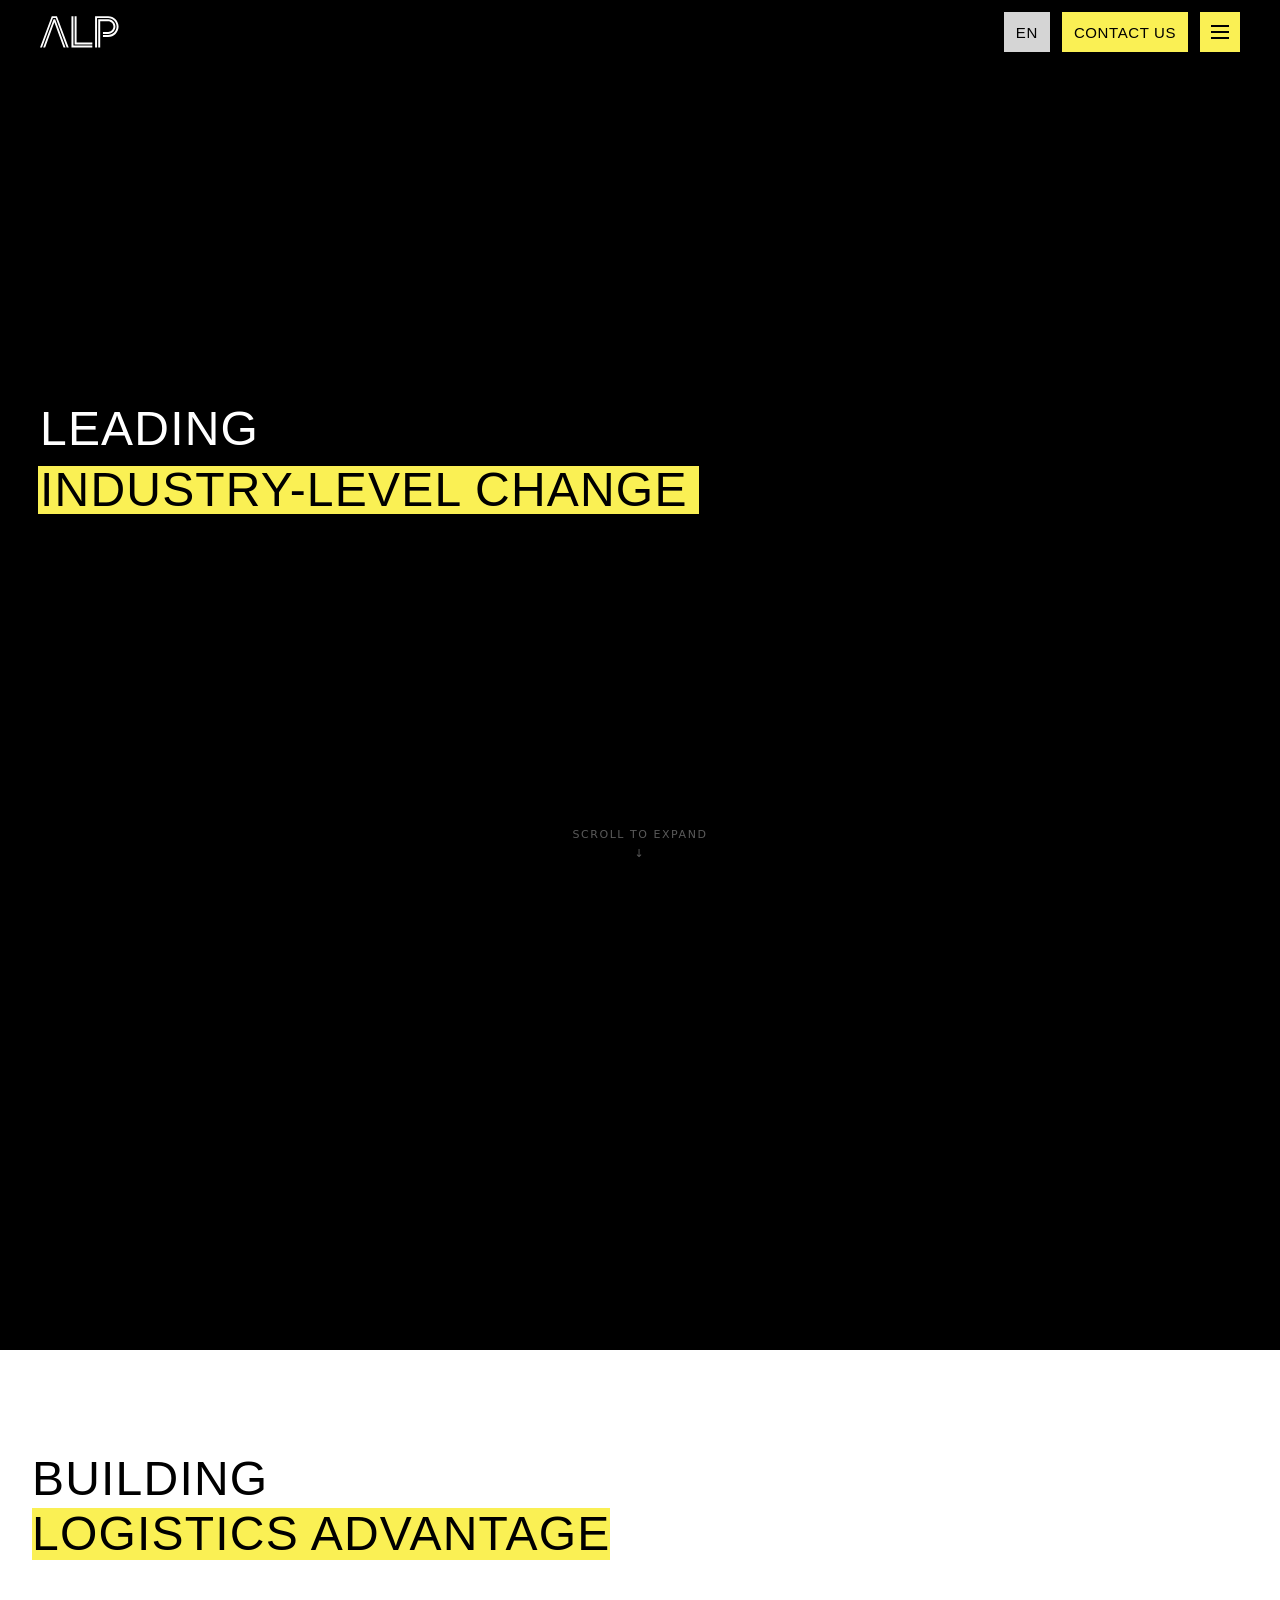
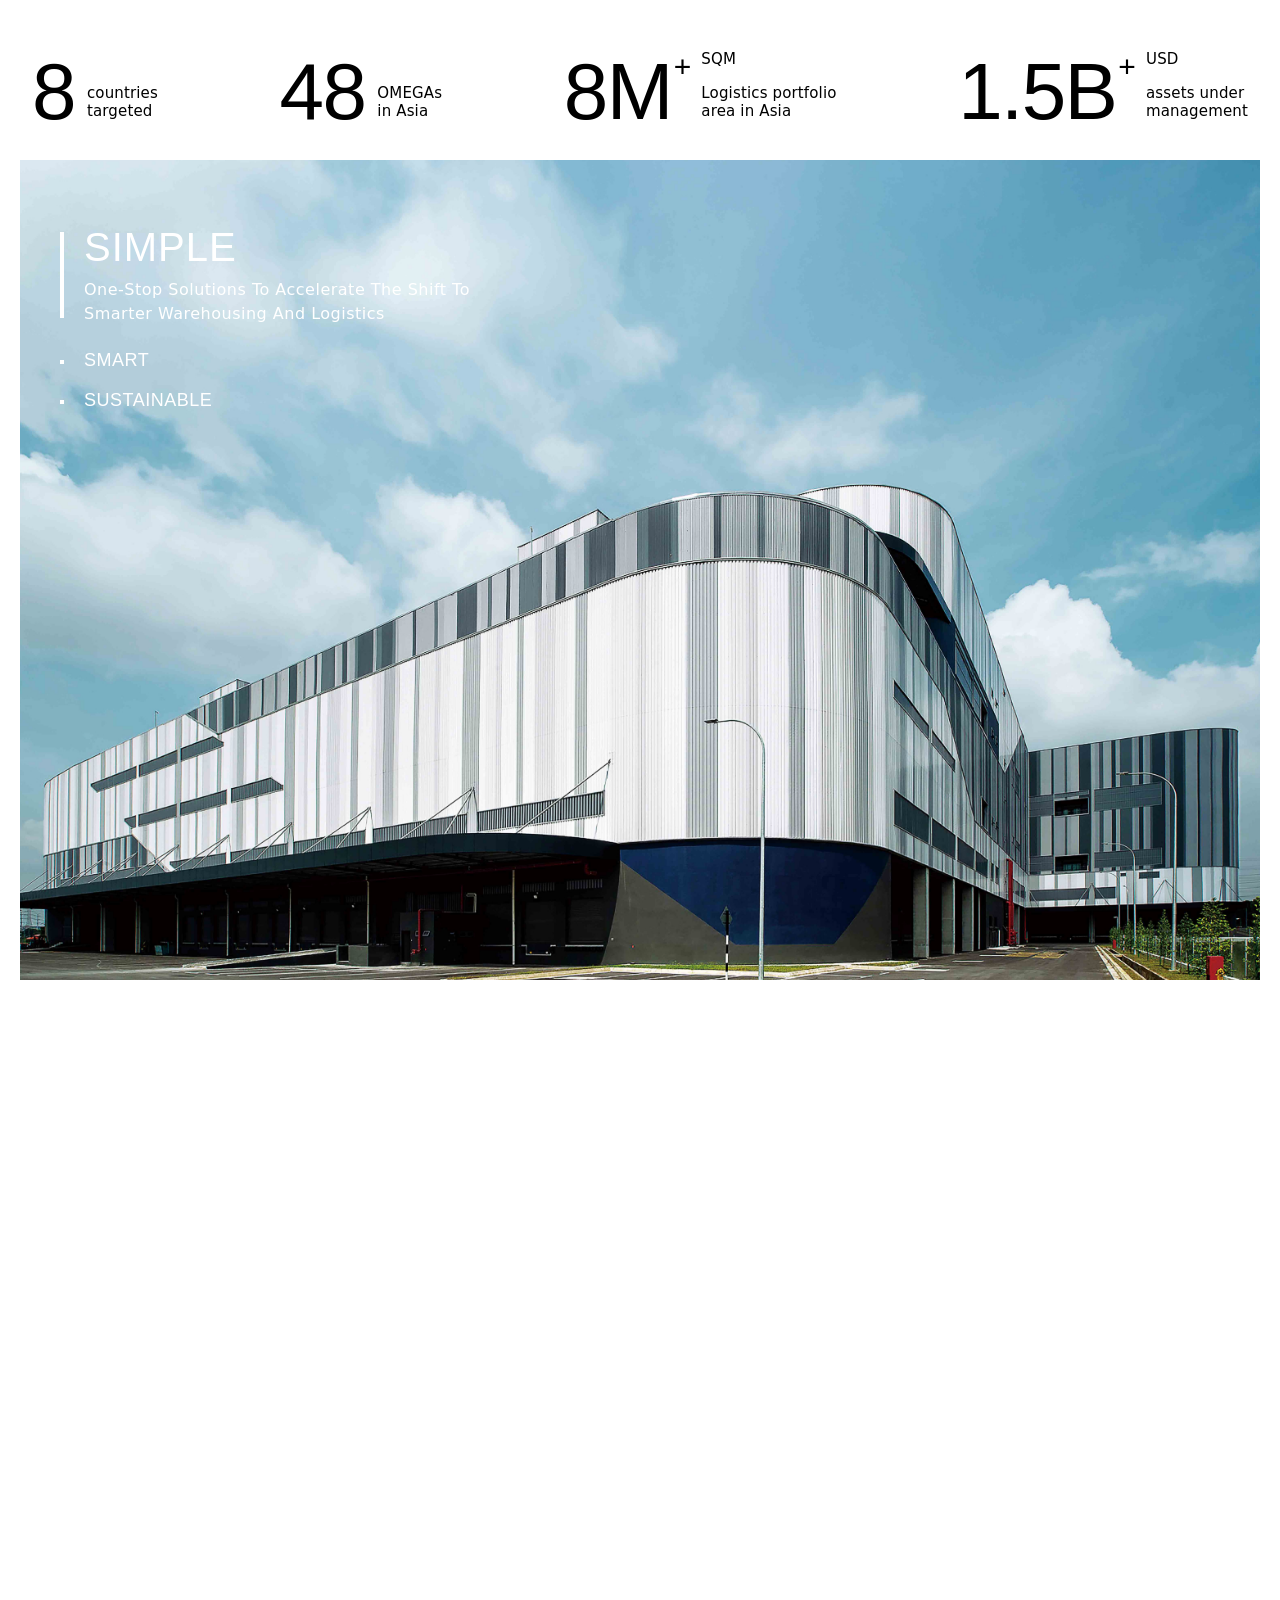
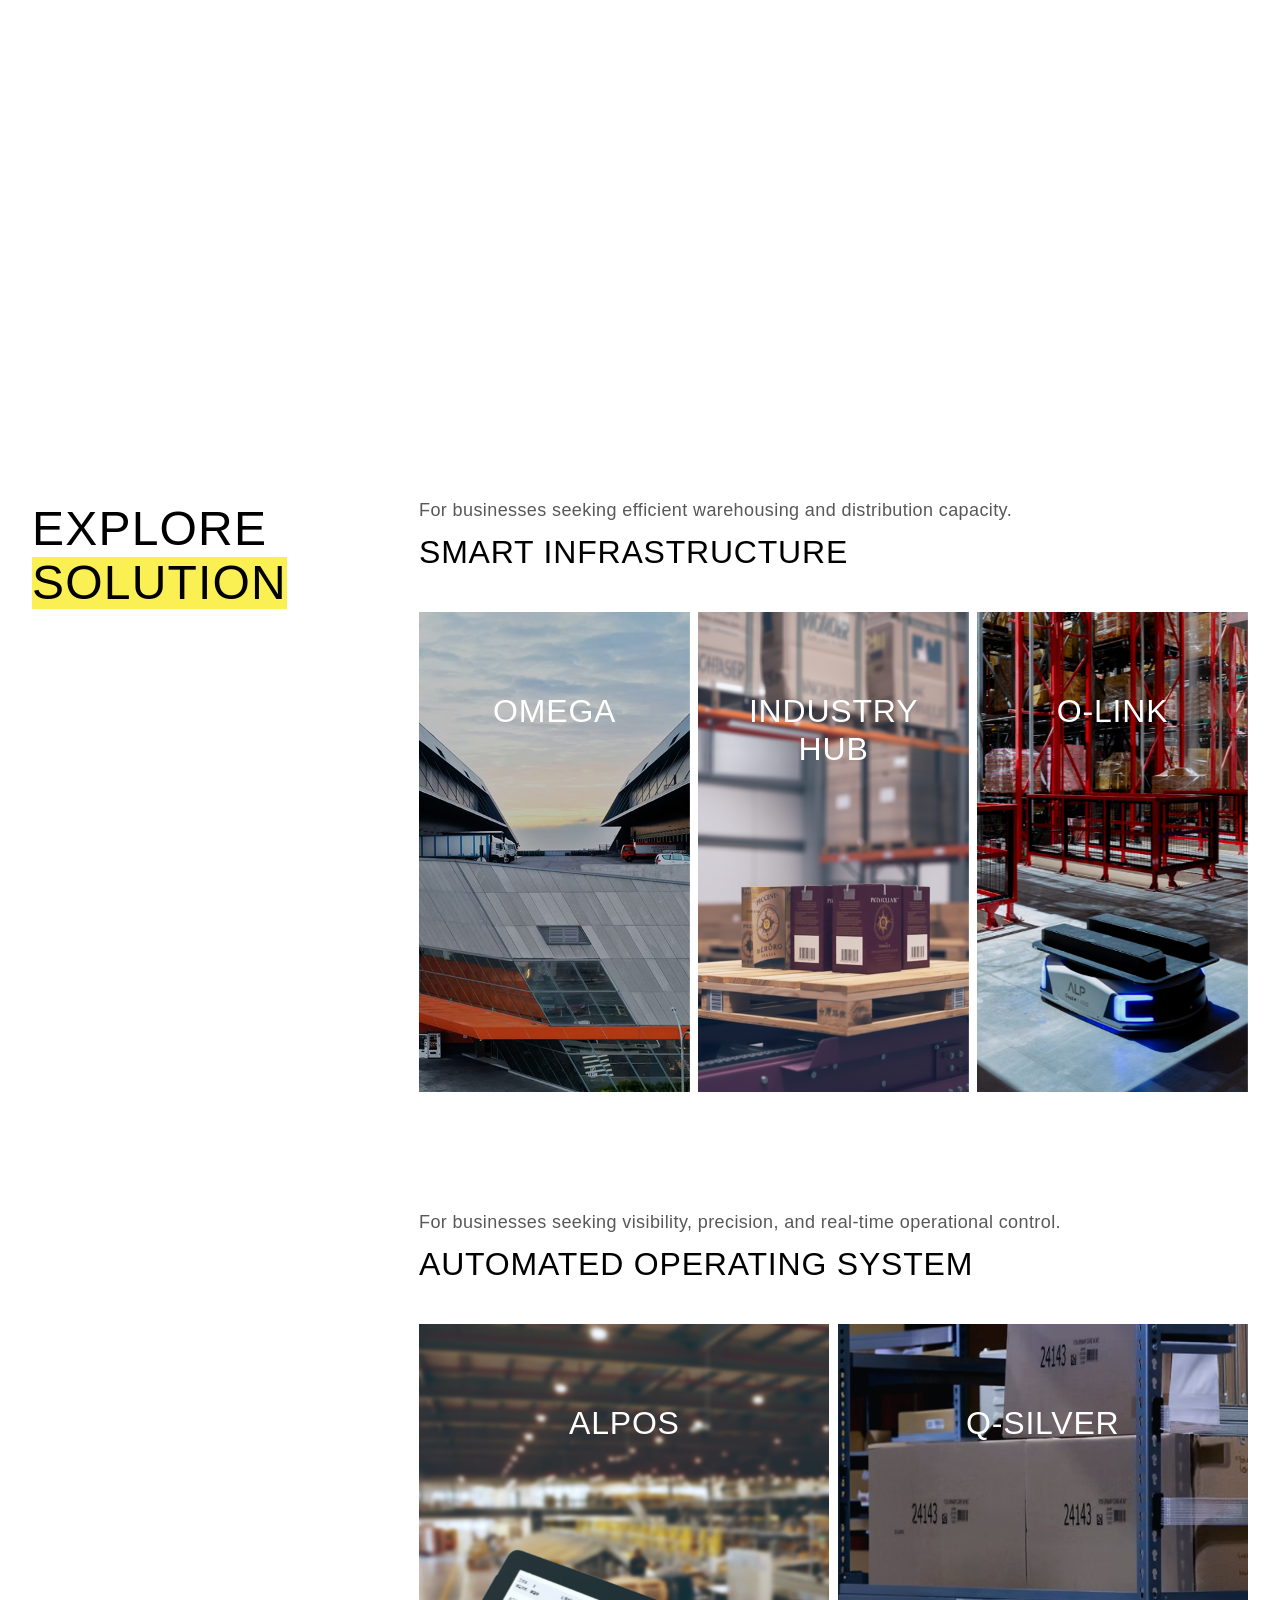
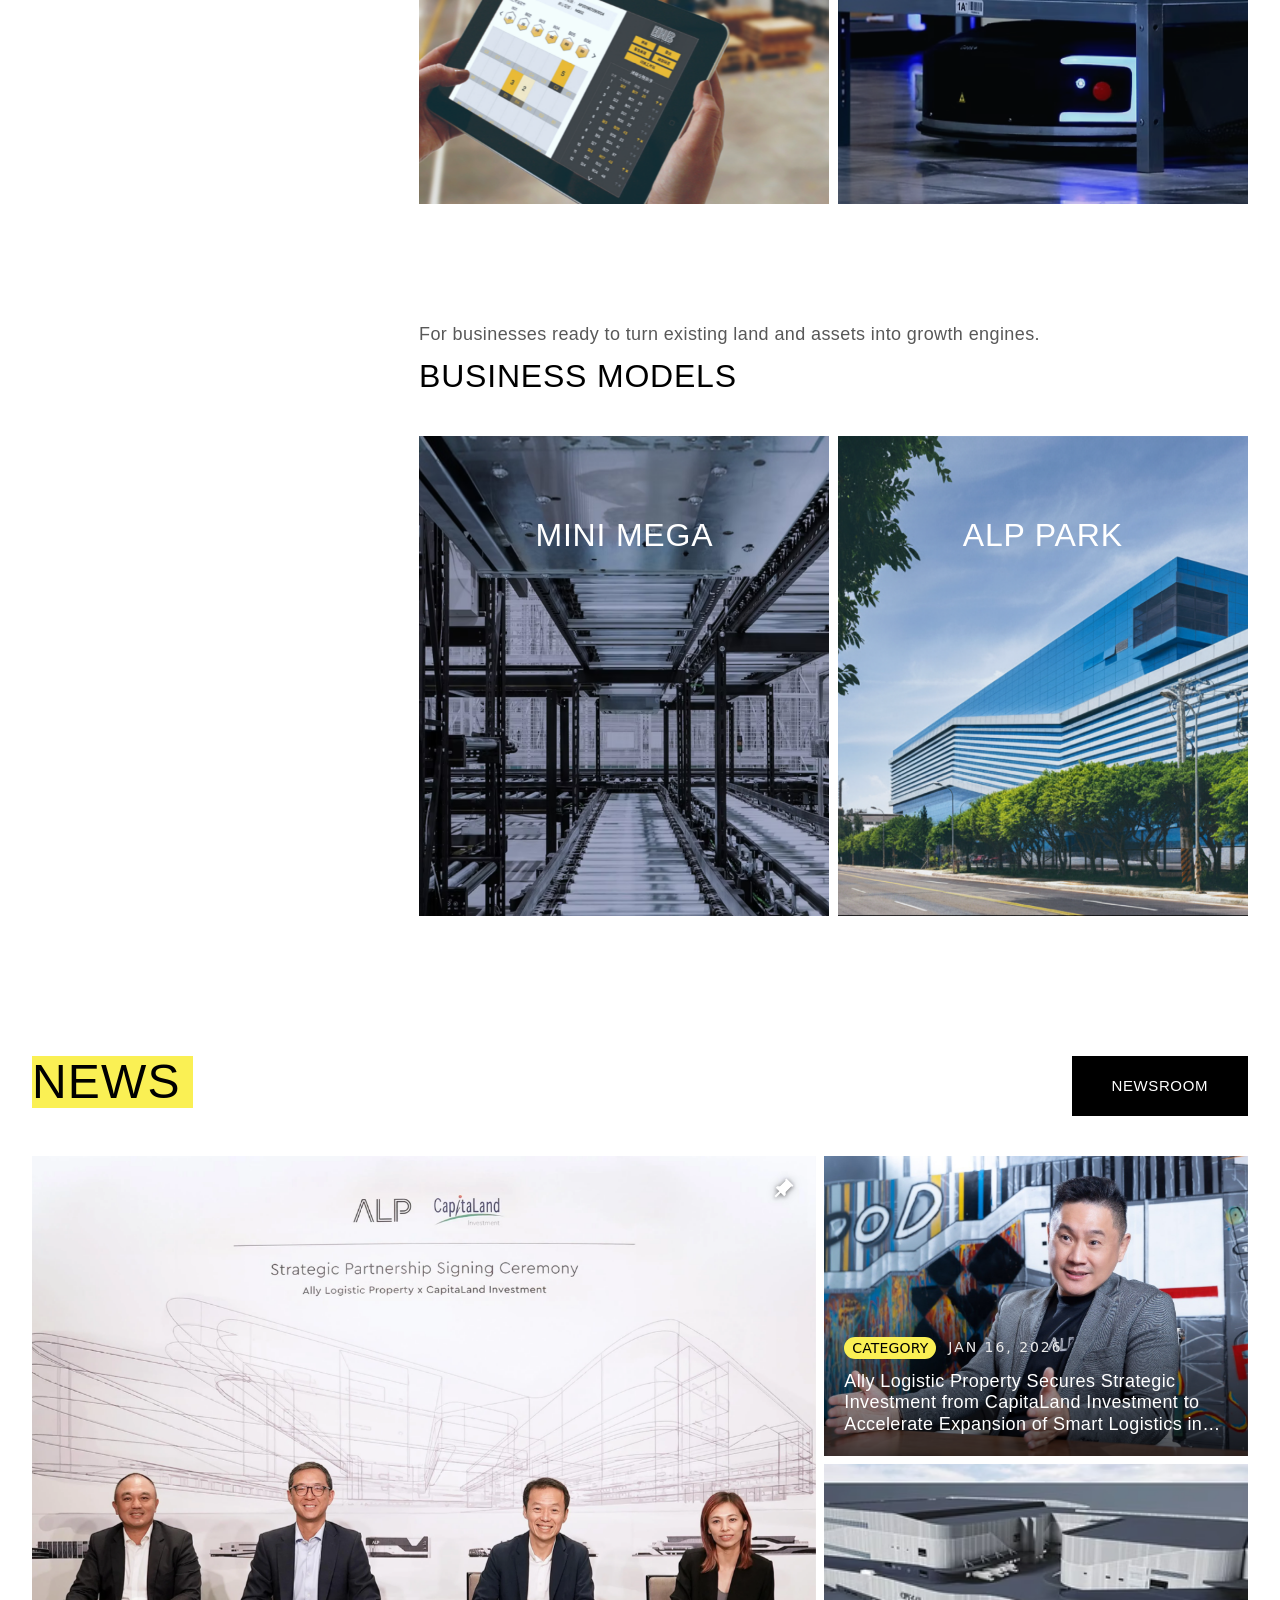
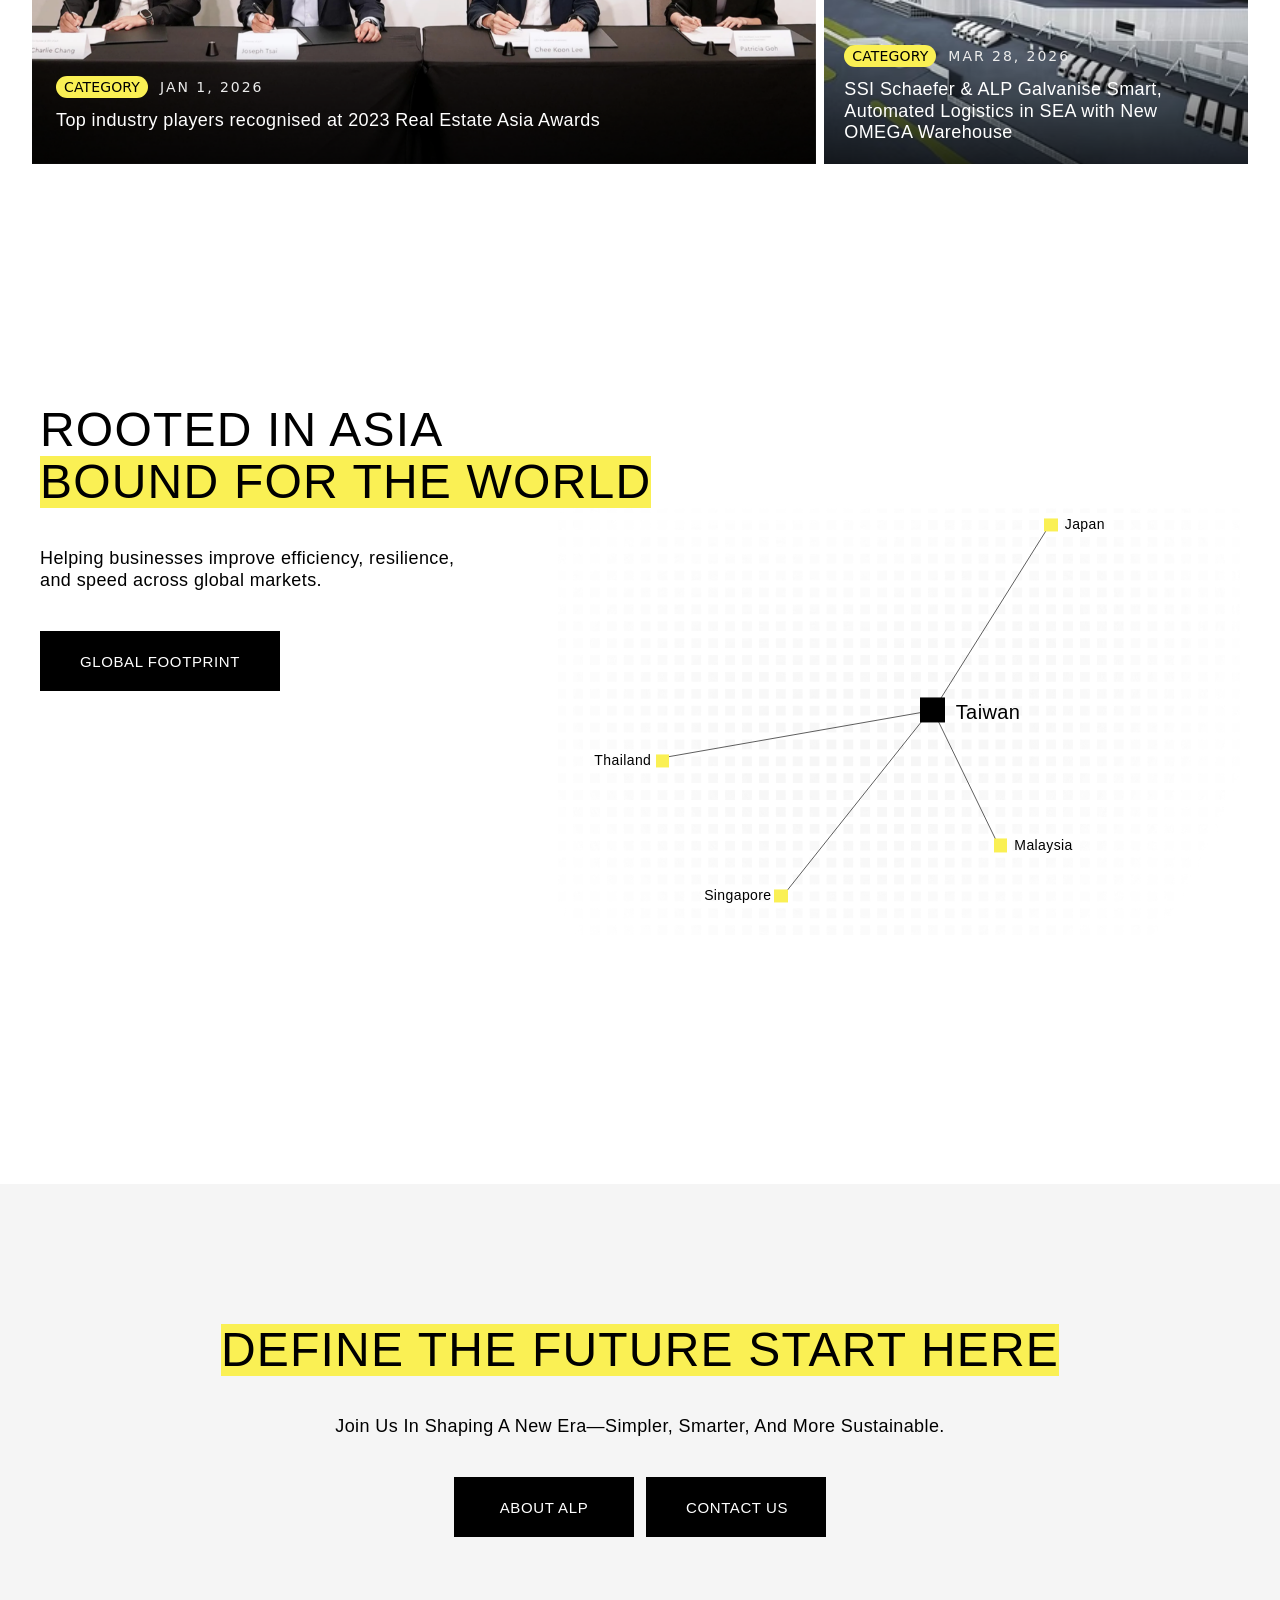
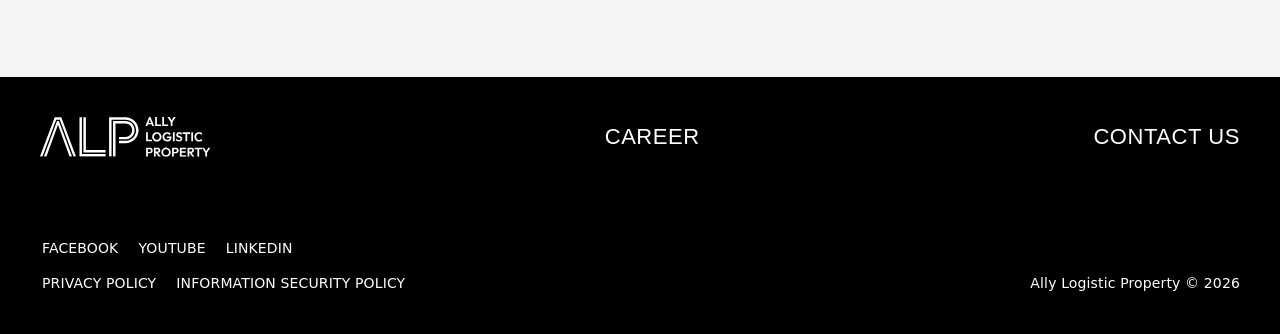
==== commit 280b15ed: "Add files via upload" ====
--- a/index.html
+++ b/index.html
@@ -104,7 +104,7 @@
           <div class="menu-sub">
             <a class="menu-sub-link is-active" href="#">Smart Infrastructure</a>
             <a class="menu-sub-link" href="#">Automated operating system</a>
-            <a class="menu-sub-link" href="#">Business Solutions</a>
+            <a class="menu-sub-link" href="#">Business Models</a>
           </div>
         </div>
 
@@ -212,52 +212,46 @@
 
 
   <!-- ═══════════════════════════════════
-       HIGHLIGHTS / DNA (3 sticky slides)
+       HIGHLIGHTS / DNA (3 sticky slides, Figma node 243:7231)
+       title-list 共用一份固定在 sticky 上,切換時各 item 自己變形
   ═══════════════════════════════════ -->
   <section id="section-highlights" class="highlights">
    <div class="highlights__sticky">
 
-    <!-- Slide 0: SIMPLE — One-stop solutions -->
+    <!-- 背景圖層 (3 slides 切換) -->
     <div class="highlights__slide" id="hl-slide-0">
       <img class="highlights__bg" src="assets/images/hl-simple.jpg" alt="One-stop solutions" />
-      <div class="highlights__title">
-        <div class="highlights__title-main">One-stop solutions</div>
-        <div class="highlights__title-sub">to accelerate the shift to smarter warehousing and logistics</div>
-      </div>
-    </div>
-
-    <!-- Slide 1: SMART — Automated warehousing -->
+    </div>
     <div class="highlights__slide" id="hl-slide-1">
       <img class="highlights__bg" src="assets/images/hl-smart.png" alt="Automated warehousing" />
-      <div class="highlights__title">
-        <div class="highlights__title-main">Automated warehousing</div>
-        <div class="highlights__title-sub">to help businesses allocate resources with greater precision</div>
-      </div>
-    </div>
-
-    <!-- Slide 2: SUSTAINABLE — Low-carbon -->
+    </div>
     <div class="highlights__slide" id="hl-slide-2">
       <img class="highlights__bg" src="assets/images/hl-sustainable.png" alt="Low-carbon operations" />
-      <div class="highlights__title">
-        <div class="highlights__title-main">Low-carbon operations<br>and energy-integrated planning</div>
-        <div class="highlights__title-sub">for stronger long-term operational returns</div>
-      </div>
-    </div>
-
-    <!-- Progress bar：保留在 sticky 外殼中，不屬於任何 slide，切換時常駐 -->
-    <div class="highlights__progress">
-      <div class="highlights__prog-item is-active" data-slide="0">
-        <span class="highlights__prog-label">Simple</span>
-        <div class="highlights__prog-line"></div>
-      </div>
-      <div class="highlights__prog-item" data-slide="1">
-        <span class="highlights__prog-label">Smart</span>
-        <div class="highlights__prog-line"></div>
-      </div>
-      <div class="highlights__prog-item" data-slide="2">
-        <span class="highlights__prog-label">Sustainable</span>
-        <div class="highlights__prog-line"></div>
-      </div>
+    </div>
+
+    <!-- 共用 title-list:固定在畫面上,active item 動態變形 -->
+    <div class="highlights__title-list">
+      <button class="hl-item is-active" type="button" data-slide="0">
+        <span class="hl-item__bar"></span>
+        <span class="hl-item__body">
+          <span class="hl-item__label">Simple</span>
+          <span class="hl-item__desc">One-stop solutions to accelerate the shift to smarter warehousing and logistics</span>
+        </span>
+      </button>
+      <button class="hl-item" type="button" data-slide="1">
+        <span class="hl-item__bar"></span>
+        <span class="hl-item__body">
+          <span class="hl-item__label">Smart</span>
+          <span class="hl-item__desc">Automated warehousing to help businesses allocate resources with greater precision</span>
+        </span>
+      </button>
+      <button class="hl-item" type="button" data-slide="2">
+        <span class="hl-item__bar"></span>
+        <span class="hl-item__body">
+          <span class="hl-item__label">Sustainable</span>
+          <span class="hl-item__desc">Low-carbon operations and energy-integrated planning for stronger long-term operational returns</span>
+        </span>
+      </button>
     </div>
 
    </div>
@@ -329,12 +323,12 @@
           </div>
         </div>
 
-        <!-- Tab 3: Business Solutions -->
+        <!-- Tab 3: Business Models -->
         <div class="solution__tab">
           <div class="solution__tab-header">
             <div class="solution__tab-text">
               <p class="solution__subtitle reveal">For businesses ready to turn existing land and assets into growth engines.</p>
-              <p class="solution__heading reveal" style="transition-delay: 0.1s">Business Solutions</p>
+              <p class="solution__heading reveal" style="transition-delay: 0.1s">Business Models</p>
             </div>
           </div>
           <div class="solution__cards">
--- a/styles/tokens.css
+++ b/styles/tokens.css
@@ -0,0 +1,64 @@
+/* ═════════════════════════════════════════════════════════
+   Design Tokens — 從 Figma 直接轉出
+   來源：Figma file TcWVxG7J06yV1wkM28XvHO / node 2822:8168
+═════════════════════════════════════════════════════════ */
+
+:root {
+  /* ── Colors (對齊 Figma 色票 node 2002:10 / 2002:14) ──── */
+  --clr-primary-90:     #e6d700;         /* primary/90 深黃 */
+  --clr-primary-70:     #faf054;         /* primary/70 黃色主強調（螢光筆） */
+  --clr-primary-50:     #fdfcca;         /* primary/50 淡黃（非 active 狀態） */
+  --clr-secondary-90:   #000000;         /* secondary/90 純黑 */
+  --clr-secondary-80:   #4a4a4a;         /* secondary/80 次要文字 */
+  --clr-secondary-70:   #585858;         /* secondary/70 caption 灰 */
+  --clr-secondary-50:   #d5d5d5;         /* secondary/50 logo 灰 */
+  --clr-secondary-30:   #ececec;         /* secondary/30 news date 灰 */
+  --clr-secondary-20:   #f5f5f5;         /* secondary/20 news card bg */
+  --clr-secondary-10:   #ffffff;         /* secondary/10 純白 */
+
+  --clr-overlay-dark:    rgba(0,0,0,0.4);
+  --clr-overlay-light:   rgba(255,255,255,0.2);
+  --clr-overlay-caption: rgba(255,255,255,0.35);
+
+  /* ── Typography ────────────────────────────────────── */
+  /* Figma: Font/Title = Outfit, Font/Body = Avenir（商用字體，web 用 Nunito Sans 當替代） */
+  --font-title: 'Outfit', 'Arial Black', sans-serif;
+  --font-body:  'Avenir Next', 'Avenir', 'Nunito Sans', system-ui, -apple-system, sans-serif;
+
+  --fs-display: 100px;    /* KPI 大數字 */
+  --fs-h1:      60px;
+  --fs-h2:      40px;
+  --fs-h3:      20px;
+  --fs-body:    15px;
+  --fs-caption: 14px;
+  --fs-btn:     15px;
+
+  --fw-regular: 300;
+  --fw-medium:  400;
+  --fw-bold:    600;
+
+  --lh-tight:   1.1;
+  --lh-normal:  1.2;
+  --lh-relaxed: 1.6;
+
+  --ls-h1:      1.2px;
+  --ls-h2:      0.8px;
+  --ls-h3:      0.4px;
+  --ls-body:    0.15px;
+  --ls-btn:     0.6px;
+
+  /* ── Layout ────────────────────────────────────────── */
+  --design-width: 1440px;
+  --page-pad-x:   40px;            /* 主要 section 左右留白 */
+  --page-pad-x-lg: 80px;
+
+  --section-gap:  140px;           /* 大區塊間距 */
+  --section-gap-sm: 80px;
+
+  /* ── Motion ────────────────────────────────────────── */
+  --ease-out:    cubic-bezier(0.22, 1, 0.36, 1);
+  --ease-in-out: cubic-bezier(0.65, 0, 0.35, 1);
+  --dur-fast:    0.3s;
+  --dur-base:    0.6s;
+  --dur-slow:    0.9s;
+}
--- a/styles/base.css
+++ b/styles/base.css
@@ -0,0 +1,80 @@
+/* ═════════════════════════════════════════════════════════
+   Base reset + typography defaults
+═════════════════════════════════════════════════════════ */
+
+*, *::before, *::after {
+  margin: 0;
+  padding: 0;
+  box-sizing: border-box;
+}
+
+html {
+  scroll-behavior: auto;
+  -webkit-text-size-adjust: 100%;
+}
+
+body {
+  min-width: 320px;
+  background: var(--clr-secondary-10);
+  color: var(--clr-secondary-90);
+  font-family: var(--font-body);
+  font-size: var(--fs-body);
+  font-weight: var(--fw-regular);
+  line-height: var(--lh-normal);
+  letter-spacing: var(--ls-body);
+  overflow-x: hidden;
+}
+
+img, svg, video {
+  display: block;
+  max-width: 100%;
+}
+
+button {
+  font: inherit;
+  color: inherit;
+  background: none;
+  border: none;
+  cursor: pointer;
+}
+
+a {
+  color: inherit;
+  text-decoration: none;
+}
+
+/* ── Utility: scroll-reveal base states ─────────────── */
+.reveal {
+  opacity: 0;
+  transform: translateY(24px);
+  transition: opacity 0.7s var(--ease-out),
+              transform 0.7s var(--ease-out);
+  will-change: opacity, transform;
+}
+.reveal.is-visible {
+  opacity: 1;
+  transform: translateY(0);
+}
+
+/* ── Utility: yellow highlight bar ───────────────────
+   Used wherever we have "text + yellow block behind it".
+   The bar wraps the text and animates from 0 → target width
+   when JS adds .is-visible. Default target is 100% of text wrap. */
+.hl-bar {
+  position: absolute;
+  inset: 0;
+  background: var(--clr-primary-70);
+  transform: scaleX(0);
+  transform-origin: left center;
+  transition: transform 1s var(--ease-out);
+  will-change: transform;
+  z-index: 0;
+  pointer-events: none;
+}
+.hl-bar.is-visible { transform: scaleX(1); }
+
+/* Ensure text sits above its highlight */
+.hl-text {
+  position: relative;
+  z-index: 1;
+}
--- a/styles/header.css
+++ b/styles/header.css
@@ -0,0 +1,372 @@
+/* ═════════════════════════════════════════════════════════
+   HEADER (Figma node 56:1057, 89:1520 — latest)
+   - Bar 高度 64px,padding 0 40px,垂直置中
+   - Logo 79×32 outline ALP wordmark (currentColor)
+   - 按鈕區: EN (gray) + Contact Us (yellow) + Hamburger (yellow square)
+   - Bar 保持顯示;Logo / EN / Contact 在開選單時淡出,☰ morph 成 ✕
+   - Menu 黑底由上往下展開 (scaleY origin top) → 完成後 nav 由上而下 cascade fade in
+   - 滾下隱藏 / 滾上顯示 (hero 區除外,由 main.js 控制)
+═════════════════════════════════════════════════════════ */
+
+.header {
+  position: fixed;
+  top: 0;
+  left: 0;
+  right: 0;
+  z-index: 100;
+  pointer-events: none;
+  /* 不在 base 設 transform,避免它變成 .header__menu (position:fixed 子) 的 containing block;
+     transition 仍可從 none 動到 translateY(-100%),瀏覽器會自動 interpolate */
+  transition: transform 0.4s var(--ease-out);
+}
+.header.is-hidden {
+  transform: translateY(-100%);
+}
+
+/* 黑色 bar 本體 — 64px 高,padding 左右 40px,垂直置中 */
+.header__bar {
+  position: relative;
+  z-index: 2;                              /* 永遠在 menu bg (z:1) 之上 */
+  background: var(--clr-secondary-90);
+  height: 64px;
+  padding: 0 40px;
+  display: flex;
+  align-items: center;
+  justify-content: space-between;
+  pointer-events: auto;
+}
+
+/* ── Logo (79×32 outline ALP)
+   採用 currentColor → 由 logoTone module 偵測下方背景後設 color 切色
+   開選單時淡出 (見下方 .header.is-menu-open 區段) */
+.header__logo {
+  display: block;
+  width: 79px;
+  height: 32px;
+  flex-shrink: 0;
+  color: #fff;
+  text-decoration: none;
+  transition: color 0.25s var(--ease-out),
+              opacity 0.25s var(--ease-out);
+}
+.header__logo:hover { opacity: 0.9; }
+.header__logo svg {
+  width: 100%;
+  height: 100%;
+  display: block;
+}
+.header__logo.is-on-light { color: #000; }
+.header__logo.is-on-dark  { color: #fff; }
+
+/* ── Nav 按鈕區 (右側) ── */
+.header__nav {
+  display: flex;
+  align-items: center;
+  gap: 12px;
+  flex-shrink: 0;
+}
+
+.btn-lang,
+.btn-contact,
+.btn-menu {
+  position: relative;
+  height: 40px;
+  padding: 8px 12px;
+  display: inline-flex;
+  align-items: center;
+  justify-content: center;
+  font-family: var(--font-title);
+  font-size: var(--fs-body);
+  font-weight: var(--fw-regular);
+  line-height: 1;
+  letter-spacing: var(--ls-btn);
+  text-transform: uppercase;
+  white-space: nowrap;
+  color: var(--clr-secondary-90);
+  cursor: pointer;
+  border: 0;
+  backdrop-filter: blur(4px);
+  -webkit-backdrop-filter: blur(4px);
+  transition: opacity 0.25s var(--ease-out), background var(--dur-fast);
+}
+.btn-lang:hover,
+.btn-contact:hover,
+.btn-menu:hover { opacity: 0.85; }
+
+.btn-lang    { background: var(--clr-secondary-50); }   /* gray */
+.btn-contact { background: var(--clr-primary-70); }     /* yellow */
+.btn-menu    {
+  width: 40px;
+  height: 40px;
+  padding: 0;
+  background: var(--clr-primary-70);
+}
+
+/* 漢堡 icon (3 條線) — 開選單時 morph 成 ✕ */
+.btn-menu__icon {
+  position: relative;
+  display: flex;
+  flex-direction: column;
+  justify-content: center;
+  align-items: center;
+  width: 18px;
+  height: 14px;
+}
+.btn-menu__line {
+  position: absolute;
+  left: 0;
+  width: 18px;
+  height: 2px;
+  background: var(--clr-secondary-90);
+  transform-origin: center;
+  transition: transform 0.3s var(--ease-out), opacity 0.2s var(--ease-out);
+}
+.btn-menu__line:nth-child(1) { top: 0; }
+.btn-menu__line:nth-child(2) { top: 50%; transform: translateY(-50%); }
+.btn-menu__line:nth-child(3) { bottom: 0; }
+
+/* ☰ → ✕ morph (menu open 時) */
+.header.is-menu-open .btn-menu__line:nth-child(1) {
+  top: 50%;
+  transform: translateY(-50%) rotate(45deg);
+}
+.header.is-menu-open .btn-menu__line:nth-child(2) {
+  opacity: 0;
+}
+.header.is-menu-open .btn-menu__line:nth-child(3) {
+  bottom: 50%;
+  transform: translateY(50%) rotate(-45deg);
+}
+
+/* 開選單時隱藏 logo + EN + Contact (per Figma — 只剩 hamburger 變 X);
+   保留 hamburger 的 pointer-events 讓使用者可以點它關閉。 */
+.header.is-menu-open .header__logo,
+.header.is-menu-open .btn-lang,
+.header.is-menu-open .btn-contact {
+  opacity: 0;
+  pointer-events: none;
+}
+
+/* ═════════ Mega menu panel ═════════
+   黑底由上往下展開 (scaleY origin top) → nav 文字後續 cascade fade in
+   bg 用 ::before 處理動畫,nav 內容自己淡入 */
+.header__menu {
+  position: fixed;
+  top: 0;
+  left: 0;
+  right: 0;
+  bottom: 0;
+  z-index: 1;                       /* 比 .header__bar (z:2) 低,bar 永遠在上 */
+  pointer-events: none;
+  overflow: hidden;
+}
+.header.is-menu-open .header__menu {
+  pointer-events: auto;
+}
+
+/* 黑色背景 — scaleY 0→1 由上往下展開 */
+.header__menu::before {
+  content: '';
+  position: absolute;
+  inset: 0;
+  background: var(--clr-secondary-90);
+  transform: scaleY(0);
+  transform-origin: top;
+  transition: transform 0.45s var(--ease-out);
+}
+.header.is-menu-open .header__menu::before {
+  transform: scaleY(1);
+}
+
+/* nav 區 — 在 bg 之上 + bar 之下 (在 64px 以下開始) */
+.header__menu-nav {
+  position: relative;
+  z-index: 1;
+  display: flex;
+  flex-direction: column;
+  align-items: stretch;
+  width: 100%;
+  max-width: 1100px;
+  gap: 32px;
+  padding: 100px 40px 60px;        /* top 100 = 64 bar + 36 breathing */
+  height: 100%;
+  box-sizing: border-box;
+  overflow-y: auto;
+}
+
+.menu-row {
+  display: flex;
+  flex-direction: column;
+  gap: 16px;
+  /* cascade 進場:bg 展完後文字才依序淡入 (delay > bg duration 0.45s) */
+  opacity: 0;
+  transform: translateY(-8px);
+  transition: opacity 0.35s var(--ease-out), transform 0.35s var(--ease-out);
+  transition-delay: 0s;
+}
+.header.is-menu-open .menu-row {
+  opacity: 1;
+  transform: translateY(0);
+}
+/* nav 從 0.45s (bg 展完) 開始,每行間隔 0.06s
+   注意:這些 delay 在關閉時也會生效,所以關閉時 nav 會反向 cascade fade out
+   (從第一行開始延遲 0.45s 才開始淡出),感覺尚可接受。
+   ※ 不要加 `transition-delay: 0s !important` 試圖讓關閉立即發生,
+     那會壓掉開啟時的 cascade delay,瀏覽器會把 transition 卡住,nav 就不會 fade in。 */
+.header.is-menu-open .menu-row:nth-child(1) { transition-delay: 0.45s; }
+.header.is-menu-open .menu-row:nth-child(2) { transition-delay: 0.51s; }
+.header.is-menu-open .menu-row:nth-child(3) { transition-delay: 0.57s; }
+.header.is-menu-open .menu-row:nth-child(4) { transition-delay: 0.63s; }
+.header.is-menu-open .menu-row:nth-child(5) { transition-delay: 0.69s; }
+.header.is-menu-open .menu-row:nth-child(6) { transition-delay: 0.75s; }
+.header.is-menu-open .menu-row:nth-child(7) { transition-delay: 0.81s; }
+
+/* Primary item (ABOUT / FOOTPRINT / SOLUTION / CASE STUDY ...) */
+.menu-primary {
+  position: relative;
+  display: inline-flex;
+  align-items: center;
+  gap: 12px;
+  font-family: var(--font-title);
+  font-size: 32px;
+  font-weight: var(--fw-regular);
+  line-height: 1.2;
+  letter-spacing: 0.6px;
+  text-transform: uppercase;
+  color: var(--clr-secondary-10);
+  background: transparent;
+  border: 0;
+  padding: 0;
+  cursor: pointer;
+  text-decoration: none;
+  align-self: flex-start;
+  transition: color 0.2s var(--ease-out);
+}
+
+/* Hover 規格 (per Figma design system node 15:849):
+   黃色 highlight 鋪在文字後面 (inset 2px 上下,左右貼齊文字 padding),文字變黑。
+   只套用在「無子選單」的項目 — Case Study / Newsroom / Contact / Career;
+   About / Footprint / Solution 是 placeholder 沒有獨立頁,不做 hover (per user) */
+.menu-row:not([data-has-sub]) .menu-primary {
+  padding: 0 4px;
+}
+.menu-row:not([data-has-sub]) .menu-primary::before {
+  content: '';
+  position: absolute;
+  inset: 2px 0;
+  background: var(--clr-primary-70);
+  z-index: -1;
+  transform: scaleX(0);
+  transform-origin: left center;
+  transition: transform 0.35s var(--ease-out);
+}
+/* 文字延後到色塊掃過大半時才變黑,視覺上像「色塊畫過再壓黑文字」 */
+.menu-row:not([data-has-sub]) .menu-primary:hover {
+  color: var(--clr-secondary-90);
+  transition: color 0.15s var(--ease-out) 0.2s;
+}
+.menu-row:not([data-has-sub]) .menu-primary:hover::before {
+  transform: scaleX(1);
+}
+
+/* Chevron — desktop 隱藏(子項目永遠展開);mobile 顯示 */
+.menu-chevron {
+  display: none;
+  flex-shrink: 0;
+  transition: transform 0.3s var(--ease-out);
+  color: var(--clr-secondary-10);
+}
+
+/* Submenu (sub items 橫向 row) */
+.menu-sub {
+  display: flex;
+  flex-wrap: wrap;
+  gap: 32px;
+  padding-left: 0;
+}
+.menu-sub-link {
+  font-family: var(--font-title);
+  font-size: var(--fs-body);
+  font-weight: var(--fw-regular);
+  line-height: 1.4;
+  letter-spacing: var(--ls-btn);
+  color: var(--clr-secondary-10);
+  cursor: pointer;
+  text-decoration: none;
+  white-space: nowrap;
+  transition: color var(--dur-fast);
+}
+.menu-sub-link:hover { color: var(--clr-primary-70); }
+.menu-sub-link.is-active { color: var(--clr-primary-70); }
+
+/* ═════════ Mobile / 窄螢幕 (≤1024) — accordion 模式 ═════════
+   - chevron 顯示
+   - submenu 預設收合
+   - 開啟某個 row 時自動收合其它 (由 JS 控制 .is-open)
+   - 一次只開一個(開一關一) */
+@media (max-width: 1024px) {
+  .header__menu-nav {
+    padding: 80px 24px 40px;
+    gap: 4px;
+    max-width: none;
+  }
+  .menu-row {
+    gap: 0;
+    padding: 16px 0;
+    border-bottom: 1px solid rgba(255, 255, 255, 0.08);
+  }
+  .menu-row:last-child { border-bottom: 0; }
+
+  .menu-row[data-has-sub="true"] .menu-primary {
+    width: 100%;
+    justify-content: space-between;
+    align-self: stretch;
+  }
+  .menu-chevron { display: block; }
+
+  .menu-row[data-has-sub="true"] .menu-sub {
+    flex-direction: column;
+    gap: 0;
+    max-height: 0;
+    overflow: hidden;
+    opacity: 0;
+    transition: max-height 0.4s var(--ease-out), opacity 0.3s var(--ease-out), margin-top 0.3s;
+    margin-top: 0;
+  }
+  .menu-row.is-open[data-has-sub="true"] .menu-sub {
+    max-height: 600px;
+    opacity: 1;
+    margin-top: 16px;
+  }
+  .menu-row.is-open .menu-chevron {
+    transform: rotate(180deg);
+    color: var(--clr-primary-70);
+  }
+  .menu-row.is-open .menu-primary {
+    color: var(--clr-primary-70);
+  }
+  .menu-row.is-open .menu-primary > span {
+    background: var(--clr-primary-70);
+    color: var(--clr-secondary-90);
+    padding: 2px 8px;
+  }
+
+  .menu-sub-link {
+    padding: 10px 0 10px 16px;
+    font-size: 16px;
+  }
+}
+
+/* ≤768 (手機) — 字級再縮 */
+@media (max-width: 768px) {
+  .header__bar { padding: 0 20px; height: 56px; }
+  .header__logo { width: 64px; height: 26px; }
+  .btn-lang,
+  .btn-contact,
+  .btn-menu { height: 36px; }
+  .btn-menu { width: 36px; }
+
+  .header__menu-nav { padding: 70px 20px 32px; }
+  .menu-primary { font-size: 24px; }
+  .menu-sub-link { font-size: 15px; }
+}
--- a/styles/banner.css
+++ b/styles/banner.css
@@ -0,0 +1,166 @@
+/* ═════════════════════════════════════════════════════════
+   BANNER / HERO (Figma node 2164:1226)
+   Figma total h=1530 (title 720 + video 810)，我們這邊做成 100vh。
+   Hero_Frame 初始狀態 480×120 @ (341, 258) 會依捲動 scale 到 fullscreen。
+═════════════════════════════════════════════════════════ */
+
+.banner {
+  position: relative;
+  width: 100%;
+  /* 總高 = 1 屏視覺 + 0.5 屏放大行程；真正視覺由 .banner__stage sticky 呈現 */
+  height: 150vh;
+  min-height: 900px;
+  background: var(--clr-secondary-90);
+}
+
+.banner__stage {
+  position: sticky;
+  top: 0;
+  width: 100%;
+  height: 100vh;
+  min-height: 600px;
+  overflow: hidden;
+  background: var(--clr-secondary-90);
+}
+
+/* ── 文字區塊 ──
+   Figma "LEADING" @ (40, 320) 於 720 高的 title 區 → Y = 44.44%。 */
+.banner__text {
+  position: absolute;
+  top: 44.44%;
+  left: 40px;
+  z-index: 3;
+  pointer-events: none;
+}
+
+.banner__line {
+  font-family: var(--font-title);
+  font-size: var(--fs-h1);
+  font-weight: var(--fw-regular);
+  line-height: var(--lh-normal);
+  letter-spacing: var(--ls-h1);
+  text-transform: uppercase;
+  opacity: 0;
+  transform: translateY(16px);
+  will-change: opacity, transform;
+}
+.banner__line.is-visible {
+  opacity: 1;
+  transform: translateY(0);
+  transition: opacity var(--dur-base) var(--ease-out),
+              transform var(--dur-base) var(--ease-out);
+}
+.banner__line--white { color: var(--clr-secondary-10); }
+
+/* line2 包在 .banner__hl-wrap 裡，下面有黃色 highlight；文字置於 z-index: 2 */
+.banner__hl-wrap {
+  position: relative;
+  display: inline-block;
+  margin-top: 8px;
+}
+.banner__line--dark {
+  position: relative;
+  z-index: 2;
+  color: var(--clr-secondary-90);
+  /* 黃底內文字用 line-height:1 讓黃底緊貼字（全站 H1 黃底一致規則） */
+  line-height: 1;
+}
+
+/* Banner 的黃色螢光筆：使用共用 .hl-bar，並延伸到文字右邊 11px（per Figma inset 0 -11 0 0） */
+.banner__hl-wrap .hl-bar {
+  left: -2px;
+  right: -11px;
+  /* 其他屬性繼承 base.css .hl-bar */
+}
+
+/* ── Hero_Frame ──
+   初始：480×120 @ (341, 258) in 1440×(720) design
+   最終：覆滿整個 banner
+   位置由 JS 用 inline style 控制。CSS 只定義預設 / 過渡。 */
+.banner__hero-frame {
+  position: absolute;
+  overflow: hidden;
+  z-index: 4;
+  opacity: 0;
+  transition: opacity var(--dur-base) var(--ease-out);
+  will-change: top, left, width, height, opacity;
+}
+.banner__hero-frame.is-visible { opacity: 1; }
+
+.banner__hero-frame video {
+  width: 100%;
+  height: 160px;  /* hero_image 在 Hero_Frame 溢出 20px 上下，JS 會設定 */
+  object-fit: cover;
+  display: block;
+}
+
+/* Fullscreen 後 video 應該 fill 100% height */
+.banner__hero-frame.is-fullscreen video {
+  height: 100%;
+}
+
+/* ── Scroll hint ── */
+.banner__scroll-hint {
+  position: absolute;
+  bottom: 40px;
+  left: 50%;
+  transform: translateX(-50%);
+  color: var(--clr-overlay-caption);
+  font-size: 11px;
+  letter-spacing: 0.14em;
+  text-transform: uppercase;
+  text-align: center;
+  opacity: 0;
+  transition: opacity 0.5s;
+  z-index: 10;
+  pointer-events: none;
+}
+.banner__scroll-hint .arrow {
+  display: block;
+  margin-top: 6px;
+  animation: arrowBounce 1.6s ease-in-out infinite;
+}
+@keyframes arrowBounce {
+  0%, 100% { transform: translateY(0); }
+  50%      { transform: translateY(6px); }
+}
+
+/* ── Video pause button (Figma node 47:6545) ──
+   40×40, gray bg + backdrop blur, 黑 icon。
+   只在 hero fullscreen 後出現 (.is-visible 由 JS 加)。 */
+.banner__pause {
+  position: absolute;
+  left: 40px;
+  bottom: 40px;
+  width: 40px;
+  height: 40px;
+  display: flex;
+  align-items: center;
+  justify-content: center;
+  background: rgba(213, 213, 213, 0.55);
+  backdrop-filter: blur(4px);
+  -webkit-backdrop-filter: blur(4px);
+  border: 0;
+  padding: 0;
+  cursor: pointer;
+  color: var(--clr-secondary-90);
+  z-index: 11;
+  opacity: 0;
+  pointer-events: none;
+  transition: opacity 0.4s var(--ease-out), background 0.2s;
+}
+.banner__pause.is-visible {
+  opacity: 1;
+  pointer-events: auto;
+}
+.banner__pause:hover {
+  background: rgba(213, 213, 213, 0.85);
+}
+.banner__pause-icon {
+  width: 16px;
+  height: 16px;
+  display: block;
+}
+.banner__pause-icon--play { display: none; }
+.banner__pause.is-paused .banner__pause-icon--pause { display: none; }
+.banner__pause.is-paused .banner__pause-icon--play  { display: block; }
--- a/styles/kpi.css
+++ b/styles/kpi.css
@@ -0,0 +1,120 @@
+/* ═════════════════════════════════════════════════════════
+   KPI (Figma node 2164:1234)
+   pt 140 pb 28 px 40, flex-col gap 100
+   4 欄 w: 137 / 190 / 295 / 306
+═════════════════════════════════════════════════════════ */
+
+.kpi {
+  padding: 140px 40px 28px;
+  background: var(--clr-secondary-10);
+  display: flex;
+  flex-direction: column;
+  gap: 100px;
+}
+
+.kpi__title {
+  display: inline-flex;
+  flex-direction: column;
+  align-items: flex-start;
+}
+
+.kpi__title-line {
+  font-family: var(--font-title);
+  font-size: var(--fs-h1);
+  font-weight: var(--fw-regular);
+  line-height: var(--lh-normal);
+  letter-spacing: var(--ls-h1);
+  text-transform: uppercase;
+  color: var(--clr-secondary-90);
+  white-space: nowrap;
+}
+
+/* "Logistics Advantage" 的黃底：inset 0 貼合 line-height box */
+.kpi__hl-wrap {
+  position: relative;
+  display: inline-block;
+  align-self: flex-start;
+  padding: 2px 0;
+}
+.kpi__hl-wrap .kpi__title-line {
+  position: relative;
+  z-index: 1;
+  line-height: 1;
+}
+
+.kpi__row {
+  display: flex;
+  align-items: flex-end;
+  justify-content: space-between;
+  width: 100%;
+  gap: 24px;
+}
+
+.kpi__col {
+  display: flex;
+  align-items: flex-end;
+  height: 96px;
+  flex-shrink: 1;
+  min-width: 0;
+}
+
+/* number + 上標"+" 的容器，整體靠 col 底部，內部 "+" 黏著數字頂部 */
+.kpi__num {
+  display: flex;
+  align-items: flex-start;
+  justify-content: flex-end;
+}
+
+.kpi__number {
+  font-family: var(--font-title);
+  font-size: var(--fs-display);   /* 100px */
+  font-weight: var(--fw-regular);
+  line-height: var(--lh-tight);   /* 1.1 */
+  letter-spacing: -0.02em;
+  color: var(--clr-secondary-90);
+  white-space: nowrap;
+}
+
+/* 上標式 "+"：尺寸貼齊 Figma icon h-38 */
+.kpi__plus {
+  font-family: var(--font-title);
+  font-size: 38px;
+  font-weight: var(--fw-regular);
+  line-height: 1;
+  color: var(--clr-secondary-90);
+  margin-left: 2px;
+  margin-top: 4px;
+}
+
+.kpi__unit {
+  display: flex;
+  flex-direction: column;
+  justify-content: space-between;
+  padding-left: 12px;
+  padding-top: 10px;
+  padding-bottom: 16px;
+  height: 100%;
+  font-family: var(--font-body);
+  font-size: var(--fs-body);
+  font-weight: var(--fw-regular);
+  line-height: var(--lh-normal);
+  letter-spacing: var(--ls-body);
+  color: var(--clr-secondary-90);
+  white-space: nowrap;
+}
+/* Top label (SQM, USD) — uppercase abbreviation per Figma */
+.kpi__unit-top {
+  font-size: var(--fs-body);
+  font-weight: var(--fw-regular);
+  text-transform: uppercase;
+}
+/* Bottom label — sentence case per Figma (countries / targeted, Logistics portfolio / area in Asia, etc.) */
+.kpi__unit-bot {
+  font-size: var(--fs-body);
+  font-weight: var(--fw-regular);
+}
+
+/* 3/4 欄縮短文字左 padding（Figma pl-10） */
+.kpi__col--with-plus .kpi__unit {
+  padding-left: 10px;
+}
--- a/styles/highlights.css
+++ b/styles/highlights.css
@@ -0,0 +1,178 @@
+/* ═════════════════════════════════════════════════════════
+   HIGHLIGHTS / DNA (Figma node 243:7231 — latest)
+   3 sticky slides (Simple / Smart / Sustainable)
+   title-list 共用一份固定在 sticky 上,切換時 active item 變形:
+   - bar:4×4 方塊 → 4×90 直條
+   - label:18px → 40px
+   - desc:從下方 translateY 滑入並淡入,高度從 0 展開
+   滾動或點 inactive item 都會觸發 active 切換動畫
+═════════════════════════════════════════════════════════ */
+
+.highlights {
+  position: relative;
+  width: 100%;
+  /* sticky 視覺區 (100vh - 80px) + 2 次切換 + 最後一張停留時間 = step × 3 */
+  --hl-step: 300px;
+  height: calc(100vh + var(--hl-step) * 3);
+  background: var(--clr-secondary-10);
+  /* 整個 section 左右留白 20px (per Figma latest) */
+  padding: 0 20px;
+  box-sizing: border-box;
+}
+
+.highlights__sticky {
+  position: sticky;
+  top: 20px;
+  width: 100%;
+  height: calc(100vh - 80px);
+  overflow: hidden;
+}
+
+/* ─── 背景圖 slides ─── */
+.highlights__slide {
+  position: absolute;
+  inset: 0;
+  width: 100%;
+  height: 100%;
+  overflow: hidden;
+  opacity: 0;
+  transition: opacity 0.9s var(--ease-out);
+}
+.highlights__slide:first-child { opacity: 1; }
+.highlights__slide.is-active   { opacity: 1; z-index: 2; }
+.highlights__slide.is-prev     { opacity: 0; z-index: 1; }
+
+/* 背景圖 zoom 進場
+   起點 scale(1) 圖片剛好填滿容器,active 時 scale(1.06) 微放大;
+   任何時刻圖片都 ≥ slide,被 overflow:hidden 裁掉的部分當作矩形遮罩,
+   避免切換時看到照片縮小後的外形 */
+.highlights__bg {
+  position: absolute;
+  inset: 0;
+  width: 100%;
+  height: 100%;
+  object-fit: cover;
+  transform: scale(1);
+  transform-origin: center center;
+  transition: transform 1.2s var(--ease-out);
+  will-change: transform;
+}
+.highlights__slide.is-active .highlights__bg { transform: scale(1.06); }
+.highlights__slide.is-prev   .highlights__bg { transform: scale(1); }
+
+/* ═════════════════════════════════════════════════════════
+   Title list — 共用一份固定在 sticky 上 (left 80, top 80, w 480)
+═════════════════════════════════════════════════════════ */
+.highlights__title-list {
+  position: absolute;
+  left: 40px;
+  top: 48px;
+  width: 480px;
+  max-width: calc(100% - 80px);
+  z-index: 5;
+  display: flex;
+  flex-direction: column;
+  gap: 8px;
+  color: var(--clr-secondary-10);
+}
+
+/* 單一 item:button 本身只控 hover/click,實際視覺由 bar + body 組成
+   gap/padding 設 transition,讓 active 切換時 layout 變化也平滑 */
+.hl-item {
+  display: flex;
+  align-items: center;
+  gap: 20px;
+  background: transparent;
+  border: 0;
+  padding: 0;
+  cursor: pointer;
+  width: 100%;
+  text-align: left;
+  color: inherit;
+  font-family: inherit;
+  transition: gap 0.4s var(--ease-out),
+              padding 0.4s var(--ease-out);
+}
+.hl-item.is-active {
+  cursor: default;
+  padding: 12px 0;
+}
+
+/* ─── Bar:4×4 方塊 → 4×90 直條 (active),height 平滑變化 ─── */
+.hl-item__bar {
+  width: 4px;
+  height: 4px;
+  background: var(--clr-secondary-10);   /* 統一白色 */
+  flex-shrink: 0;
+  transition: height 2s var(--ease-out),
+              background 0.3s var(--ease-out),
+              margin 0.4s var(--ease-out);
+}
+.hl-item.is-active .hl-item__bar {
+  /* 撐滿 .hl-item content area,上內縮 12 / 下內縮 8 對齊文字 */
+  align-self: stretch;
+  height: auto;
+  margin: 12px 0 8px;
+  background: var(--clr-secondary-10);
+}
+
+/* ─── Body:label + desc ─── */
+.hl-item__body {
+  display: flex;
+  flex-direction: column;
+  gap: 4px;
+  min-width: 0;
+  flex: 1;
+}
+
+/* Label 預設小字 (inactive),active 時 font-size 變大 — 全部統一白色 */
+.hl-item__label {
+  font-family: var(--font-title);
+  font-weight: var(--fw-regular);
+  text-transform: uppercase;
+  /* inactive (default) */
+  font-size: 18px;
+  line-height: 28px;
+  letter-spacing: 0.5px;
+  color: var(--clr-secondary-10);
+  transition: font-size 0.45s var(--ease-out),
+              line-height 0.45s var(--ease-out),
+              letter-spacing 0.45s var(--ease-out),
+              color 0.3s var(--ease-out);
+}
+.hl-item.is-active .hl-item__label {
+  font-size: 40px;
+  line-height: 54px;
+  letter-spacing: 1px;
+  color: var(--clr-secondary-10);
+}
+
+/* ─── Description:active 時從下方滑入 + 高度展開 ─── */
+.hl-item__desc {
+  font-family: var(--font-body);
+  font-size: 16px;
+  font-weight: var(--fw-regular);
+  line-height: 24px;
+  letter-spacing: 0.5px;
+  color: var(--clr-secondary-10);
+  text-transform: capitalize;
+  /* 收合狀態:height 0、向下隱藏 */
+  max-height: 0;
+  opacity: 0;
+  transform: translateY(8px);
+  overflow: hidden;
+  /* 收回時 desc 立刻消失避免 layout 抖動;展開時 max-height 先撐開、再做 fade/translate */
+  transition: max-height 0.5s var(--ease-out),
+              opacity    0.35s var(--ease-out),
+              transform  0.4s  var(--ease-out);
+}
+.hl-item.is-active .hl-item__desc {
+  max-height: 200px;
+  opacity: 1;
+  transform: translateY(0);
+  /* desc 在 active 切換後 0.5s 從下方滑入並淡入 (與 bar 同步進行) */
+  transition: max-height 0.5s var(--ease-out),
+              opacity    0.35s var(--ease-out) 0.5s,
+              transform  0.4s  var(--ease-out) 0.5s;
+}
+
--- a/styles/solution.css
+++ b/styles/solution.css
@@ -0,0 +1,219 @@
+/* ═════════════════════════════════════════════════════════
+   SOLUTION (Figma node 2271:995)
+   flex items-start justify-between, px 40
+   左 sticky title (Explore / Solution) + 右 w 860 pt 140 pb 40 gap 80
+   每 tab 內：title (8px 黃 bar + subtitle + heading) + cards (gap 8 h 480)
+   hover: card img scale 1.1 (comment #6)
+═════════════════════════════════════════════════════════ */
+
+.solution {
+  padding: 0 40px;
+  background: var(--clr-secondary-10);
+}
+
+.solution__inner {
+  display: flex;
+  align-items: flex-start;
+  justify-content: space-between;
+  gap: 80px;
+  width: 100%;
+}
+
+/* ── Sticky 左標題 (comment #5: title sticky) ── */
+.solution__title-col {
+  position: sticky;
+  top: 0;
+  align-self: flex-start;
+  flex-shrink: 0;
+  width: clamp(240px, 24vw, 360px);
+  padding: 140px 0 40px;
+  display: flex;
+  flex-direction: column;
+  gap: 0;
+}
+.solution__sticky-line {
+  font-family: var(--font-title);
+  font-size: var(--fs-h1);
+  font-weight: var(--fw-regular);
+  line-height: var(--lh-normal);
+  letter-spacing: var(--ls-h1);
+  text-transform: uppercase;
+  color: var(--clr-secondary-90);
+  white-space: nowrap;
+}
+/* 黃底內的 SOLUTION 用 line-height:1 讓黃底緊貼字，EXPLORE 保持 1.2 原本行距 */
+.solution__sticky-hl-wrap .solution__sticky-line {
+  line-height: 1;
+}
+.solution__sticky-hl-wrap {
+  position: relative;
+  display: inline-block;
+  /* 父層是 flex-col，預設 align-items:stretch 會把子項拉滿欄寬，要手動縮回文字寬 */
+  align-self: flex-start;
+  padding: 2px 0;
+}
+.solution__sticky-hl-wrap .solution__sticky-line {
+  position: relative;
+  z-index: 1;
+}
+
+/* ── 右側 Content ── */
+.solution__content {
+  width: 860px;
+  max-width: 100%;
+  padding: 140px 0 40px;
+  display: flex;
+  flex-direction: column;
+  gap: 120px;
+  flex: 1;
+  min-width: 0;
+}
+
+.solution__tab {
+  display: flex;
+  flex-direction: column;
+  gap: 40px;
+}
+
+.solution__tab-header {
+  display: flex;
+  padding-left: 0;
+}
+.solution__tab-text {
+  display: flex;
+  flex-direction: column;
+  gap: 12px;
+  flex: 1;
+  min-width: 0;
+}
+.solution__subtitle {
+  font-family: var(--font-title);
+  font-size: var(--fs-h3);
+  font-weight: var(--fw-regular);
+  line-height: var(--lh-normal);
+  letter-spacing: var(--ls-h3);
+  color: var(--clr-secondary-70);
+  text-transform: none;
+}
+.solution__heading {
+  font-family: var(--font-title);
+  font-size: var(--fs-h2);
+  font-weight: var(--fw-medium);
+  line-height: var(--lh-normal);
+  letter-spacing: var(--ls-h2);
+  color: var(--clr-secondary-90);
+  text-transform: uppercase;
+}
+
+/* ── Cards ── */
+.solution__cards {
+  display: flex;
+  gap: 8px;
+  height: 480px;
+  width: 100%;
+  position: relative;
+  overflow: hidden;
+}
+.solution__card {
+  flex: 1;
+  height: 100%;
+  position: relative;
+  overflow: hidden;
+  cursor: pointer;
+  /* Figma: items-start justify-center pt-80 pb-20 px-20 — 標籤靠卡片頂端 */
+  display: flex;
+  align-items: flex-start;
+  justify-content: center;
+  padding: 80px 20px 20px;
+  box-sizing: border-box;
+}
+.solution__card img {
+  position: absolute;
+  inset: 0;
+  width: 100%;
+  height: 100%;
+  object-fit: cover;
+  object-position: center center;   /* 預設居中，個別圖下方再覆寫 */
+  transition: transform 0.8s var(--ease-out);
+  will-change: transform;
+}
+.solution__card:hover img { transform: scale(1.1); }
+
+/* 個別卡片裁切焦點微調（focal point）— 卡片是直幅容器，
+   橫幅圖會被左右大幅裁切，需把焦點固定在主體位置 */
+.solution__card img[alt="Omega"]        { object-position: center 60%; }     /* 主視覺在下方建築入口 */
+.solution__card img[alt="Industry Hub"] { object-position: center bottom; }  /* 商品在下半部 */
+.solution__card img[alt="O-Link"]       { object-position: 38% center; }     /* 機器人偏左中下 */
+.solution__card img[alt="ALPOS"]        { object-position: 30% center; }     /* 主元素偏左 */
+.solution__card img[alt="Q-Silver"]     { object-position: center center; }  /* 直幅圖本身就吃滿 */
+.solution__card img[alt="Mini Mega"]    { object-position: center center; }  /* 透視中心點 */
+.solution__card img[alt="ALP Park"]     { object-position: center 35%; }     /* 主建築在上半部 */
+
+.solution__card-label {
+  position: relative;
+  z-index: 2;
+  font-family: var(--font-title);
+  font-size: var(--fs-h2);
+  font-weight: var(--fw-medium);
+  line-height: var(--lh-normal);
+  letter-spacing: var(--ls-h2);
+  text-transform: uppercase;
+  color: var(--clr-secondary-10);
+  text-align: center;
+  padding: 0 20px;
+}
+
+/* ── Reveal animation (per Figma node 2346:7088 → 2979:2192) ──
+   三段時序（per card，相對於該卡 stagger 起點）：
+     phase A  t=0   → 0.2s   2px 線從左邊長出到滿卡寬（橫向展開）
+     phase B  t=0.2 → 1.2s   2px 滿寬線 hold（停留 1.4s）
+     phase C  t=1.2 → 2s  clip-path 向下展開到全圖（縱向展開）
+     label    t=2s         label 開始淡入（0.4s）
+   同排卡片由左→右 stagger 0.4s。
+   實作：用 @keyframes 統一描述三段時序，動畫總長 2s。 */
+
+.solution__card { --stagger: 0s; }
+.solution__cards .solution__card:nth-child(2) { --stagger: 0.4s; }
+.solution__cards .solution__card:nth-child(3) { --stagger: 0.8s; }
+
+/* keyframes 的 % 換算（總長 2s）：
+     0%    = t=0     完全不可見（右側 100% 裁、只露 2px 高度）
+     21%   = t≈0.6s  2px 滿寬線完成
+     70%   = t≈2.0s  hold 結束
+     100%  = t=2s 全圖顯示 */
+@keyframes solutionCardReveal {
+  0% {
+    clip-path: inset(0 100% calc(100% - 2px) 0);
+  }
+  21% {
+    clip-path: inset(0 0 calc(100% - 2px) 0);
+  }
+  70% {
+    clip-path: inset(0 0 calc(100% - 2px) 0);
+  }
+  100% {
+    clip-path: inset(0);
+  }
+}
+
+/* 圖片本體：未進場時保持「完全不可見」狀態（右側 100% 裁），
+   .is-revealed 時觸發 keyframes 動畫 */
+.solution__card img {
+  clip-path: inset(0 100% calc(100% - 2px) 0);
+}
+.solution__card.is-revealed img {
+  animation: solutionCardReveal 1.6s var(--ease-out) forwards;
+  animation-delay: var(--stagger);
+}
+
+/* label 在動畫接近完成時才淡入
+   時序：stagger + 1.6s 開始（圖片縱向展開到一半時） */
+.solution__card-label {
+  opacity: 0;
+  transition: opacity 1s var(--ease-out);
+  transition-delay: var(--stagger);
+}
+.solution__card.is-revealed .solution__card-label {
+  opacity: 1;
+  transition-delay: calc(var(--stagger) + 1.6s);
+}
--- a/styles/news.css
+++ b/styles/news.css
@@ -0,0 +1,224 @@
+/* ═════════════════════════════════════════════════════════
+   NEWS (Figma node 3057:5432)
+   px 40 py 140 gap 40
+   標題 "News" + 黃底 (inset 0 -12 0 0)
+   Newsroom 按鈕 h 60 px 40
+   主卡 872×548、2 側卡 480×270
+   Tag pill 黃底 rounded 999 h 24
+   hover: card img scale 1.1 (comment #7)
+═════════════════════════════════════════════════════════ */
+
+.news {
+  padding: 140px 40px;
+  background: var(--clr-secondary-10);
+  display: flex;
+  flex-direction: column;
+  gap: 40px;
+}
+
+.news__header {
+  display: flex;
+  align-items: flex-end;
+  justify-content: space-between;
+  gap: 24px;
+}
+
+.news__title-wrap {
+  position: relative;
+  display: inline-block;
+  align-self: flex-start;
+  padding: 2px 0;
+}
+/* News 的黃色螢光筆：使用共用 .hl-bar，延伸到文字右邊 12px（per Figma inset 0 -12 0 0） */
+.news__title-wrap .hl-bar {
+  right: -12px;
+  /* 其他屬性繼承 base.css .hl-bar */
+}
+
+.news__title {
+  position: relative;
+  z-index: 1;
+  font-family: var(--font-title);
+  font-size: var(--fs-h1);
+  font-weight: var(--fw-regular);
+  line-height: 1;
+  letter-spacing: var(--ls-h1);
+  text-transform: uppercase;
+  color: var(--clr-secondary-90);
+  white-space: nowrap;
+}
+
+.news__btn {
+  height: 60px;
+  padding: 8px 40px;
+  background: var(--clr-secondary-90);
+  color: var(--clr-secondary-10);
+  font-family: var(--font-title);
+  font-size: var(--fs-body);
+  font-weight: var(--fw-regular);
+  line-height: 1;
+  letter-spacing: var(--ls-btn);
+  text-transform: uppercase;
+  white-space: nowrap;
+  flex-shrink: 0;
+  transition: background var(--dur-fast);
+}
+.news__btn:hover { background: #222; }
+
+/* ── Cards layout (1 main + 2 side) ── */
+.news__cards {
+  display: flex;
+  gap: 8px;
+  align-items: stretch;
+  width: 100%;
+}
+.news__card--main {
+  width: 64.5%;                /* 872/1360 ≈ 64.1% 在 1440-80px padding 下 */
+  aspect-ratio: 872 / 548;     /* 依 Figma 比例縮放，避免 cover 裁切 */
+  flex-shrink: 0;
+}
+.news__side {
+  display: flex;
+  flex-direction: column;
+  gap: 8px;
+  flex: 1;
+  min-width: 0;
+}
+.news__card--sm {
+  flex: 1;                     /* 兩張平分 news__side 高度，與主卡等高 */
+  width: 100%;
+}
+
+.news__card {
+  position: relative;
+  overflow: hidden;
+  background: var(--clr-secondary-20);
+  cursor: pointer;
+}
+.news__card img {
+  width: 100%;
+  height: 100%;
+  object-fit: cover;
+  transition: transform 0.6s var(--ease-out);
+  will-change: transform;
+}
+.news__card:hover img { transform: scale(1.1); }
+
+.news__card-content {
+  position: absolute;
+  left: 0;
+  right: 0;
+  bottom: 0;
+  padding: 32px 24px;
+  background: linear-gradient(
+    to top,
+    rgba(0,0,0,0.7) 0%,
+    rgba(0,0,0,0) 100%
+  );
+  display: flex;
+  flex-direction: column;
+  gap: 12px;
+  color: var(--clr-secondary-10);
+}
+.news__card--sm .news__card-content {
+  padding: 20px 20px 20px 20px;
+}
+
+.news__meta {
+  display: flex;
+  align-items: center;
+  gap: 12px;
+}
+
+.news__tag {
+  display: inline-flex;
+  align-items: center;
+  max-height: 24px;
+  padding: 1px 8px 0;
+  background: var(--clr-primary-70);
+  border-radius: 999px;
+  font-family: var(--font-body);
+  font-size: var(--fs-caption);
+  font-weight: var(--fw-regular);
+  line-height: 1.5;
+  letter-spacing: 0.14px;
+  text-transform: uppercase;
+  color: var(--clr-secondary-90);
+  backdrop-filter: blur(4px);
+  -webkit-backdrop-filter: blur(4px);
+  white-space: nowrap;
+}
+
+.news__date {
+  font-family: var(--font-body);
+  font-size: var(--fs-caption);
+  color: var(--clr-secondary-30);
+  letter-spacing: 0.14em;
+  text-transform: uppercase;
+}
+
+.news__card-title {
+  font-family: var(--font-title);
+  font-size: var(--fs-h3);
+  font-weight: var(--fw-regular);
+  line-height: var(--lh-normal);
+  letter-spacing: var(--ls-h3);
+  color: var(--clr-secondary-10);
+  display: -webkit-box;
+  -webkit-line-clamp: 3;
+  -webkit-box-orient: vertical;
+  overflow: hidden;
+}
+
+/* ═══════════════════════════════════════════════
+   News pin icon (Figma node 47:6643 - Card-News)
+   - icon 24×24，距右 20、距上 20
+   - 黑色柔光暈方塊 (80×80, blur 50, opacity 0.15) 在 icon 後
+   - icon 為白色釘子 (Figma 18.93×18.92, scaleX(-1) 鏡像)
+═══════════════════════════════════════════════ */
+.news__pin {
+  position: absolute;
+  top: 20px;
+  right: 20px;
+  width: 24px;
+  height: 24px;
+  z-index: 3;
+  pointer-events: none;
+  color: #fff;   /* icon 透過 currentColor 取色 */
+}
+
+/* 柔光黑色光暈：80×80,radial gradient 模擬 stdDeviation=50, opacity 0.15
+   置中於 icon,留在卡片內側避免被 overflow:hidden 裁切 */
+.news__pin-glow {
+  position: absolute;
+  top: 50%;
+  left: 50%;
+  width: 80px;
+  height: 80px;
+  transform: translate(-50%, -50%);
+  background: radial-gradient(
+    circle at center,
+    rgba(0, 0, 0, 0.30) 0%,
+    rgba(0, 0, 0, 0.18) 30%,
+    rgba(0, 0, 0, 0)    70%
+  );
+  mix-blend-mode: multiply;
+  pointer-events: none;
+  z-index: 0;
+}
+
+.news__pin-icon-wrap {
+  position: relative;
+  display: block;
+  width: 100%;
+  height: 100%;
+  z-index: 1;
+}
+.news__pin-icon {
+  display: block;
+  width: 100%;
+  height: 100%;
+  /* 內陰影 + 柔邊光暈，讓白 icon 在淺色照片上也看得清 */
+  filter: drop-shadow(0 1px 2px rgba(0, 0, 0, 0.45))
+          drop-shadow(0 0 4px rgba(0, 0, 0, 0.25));
+}
--- a/styles/map.css
+++ b/styles/map.css
@@ -0,0 +1,203 @@
+/* ═════════════════════════════════════════════════════════
+   MAP (Figma node 2921:8091)
+   h 920 w 1440
+   - map img @ (553, 261, 767×485)
+   - content @ (40, 140, 878) flex-col gap 40
+     - title: "Rooted in Asia / Bound for the World"
+     - desc H3 20
+     - Global Footprint button h 60 px 40
+   動態 #8：map fade-in (降級版，等分層素材再升級)
+═════════════════════════════════════════════════════════ */
+
+.map {
+  position: relative;
+  width: 100%;
+  min-height: 920px;
+  background: var(--clr-secondary-10);
+  overflow: hidden;
+}
+
+.map__img {
+  position: absolute;
+  top: 50%;
+  right: 40px;
+  transform: translateY(-50%);
+  width: calc(767 / 1440 * 100%);  /* 53.27% → 保 Figma 比例 */
+  max-width: 920px;
+  aspect-ratio: 767 / 485;
+  z-index: 1;
+}
+.map__img img {
+  width: 100%;
+  height: 100%;
+  object-fit: contain;
+  display: block;
+}
+
+/* ───── 三層動畫 ─────
+   Phase A (0→1s): bg + Taiwan label fade in
+   Phase B (0.5→1.5s): 其他 4 國 label fade in
+   Phase C (1→2s): lines clip-path 從 Taiwan 向外展開 */
+.map__layer {
+  position: absolute;
+  inset: 0;
+}
+
+.map__layer--bg {
+  opacity: 0;
+  transition: opacity 1s var(--ease-out);
+  z-index: 1;
+}
+.map__img.is-visible .map__layer--bg { opacity: 1; }
+
+/* lines 在 bg 上、dots 在 lines 上 */
+.map__layer--labels {
+  pointer-events: none;
+  z-index: 3;
+}
+
+.map__label {
+  position: absolute;
+  font-family: var(--font-title);
+  font-weight: var(--fw-regular);
+  color: var(--clr-secondary-90);
+  white-space: nowrap;
+  opacity: 0;
+  transition: opacity 1s var(--ease-out);
+  letter-spacing: var(--ls-h3);
+  line-height: 1.2;
+}
+.map__label--taiwan { font-size: 20px; font-weight: var(--fw-medium); }
+.map__label--country { font-size: 14px; }
+
+.map__img.is-visible .map__label--taiwan  { opacity: 1; transition-delay: 0s; }
+.map__img.is-visible .map__label--country { opacity: 1; transition-delay: 0.5s; }
+
+/* Country dots：Taiwan 黃色 28×28、其他 4 國灰色 15×15
+   width/height 用不同 % 以符合 767×485 frame 的像素正方 */
+.map__dot {
+  position: absolute;
+  /* zero border-radius — 全品牌一致的精準工程語彙 */
+  opacity: 0;
+  transition: opacity 1s var(--ease-out);
+}
+.map__dot--taiwan {
+  width: calc(28 / 767 * 100%);   /* 3.65% */
+  height: calc(28 / 485 * 100%);  /* 5.77% */
+  background: var(--clr-secondary-90);
+}
+.map__dot--country {
+  width: calc(15 / 767 * 100%);   /* 1.96% */
+  height: calc(15 / 485 * 100%);  /* 3.09% */
+  background: var(--clr-primary-70);
+}
+.map__img.is-visible .map__dot--taiwan  { opacity: 1; transition-delay: 0s; }
+.map__img.is-visible .map__dot--country { opacity: 1; transition-delay: 0.5s; }
+
+/* lines layer 容器：定位對齊 lines svg 在 map frame 的位置
+   原圖尺寸 838×566 @(-21,-28) 相對 767×485 map frame */
+.map__layer--lines {
+  left: calc(-21 / 767 * 100%);
+  top:  calc(-28 / 485 * 100%);
+  right: auto; bottom: auto;
+  width:  calc(838 / 767 * 100%);
+  height: calc(566 / 485 * 100%);
+  z-index: 2;
+}
+.map__lines-svg {
+  width: 100%;
+  height: 100%;
+  display: block;
+  overflow: visible;
+}
+/* 線條描繪動畫：從台灣端（M 端）往外輻射，慢慢顯現
+   dasharray=320 蓋過最長的線 (~302)，offset 從 320 → 0
+   調整：時間從 1.4s 拉長到 2.6s、stagger 從 0.15s 拉到 0.4s
+   — 讓線條「慢慢」一條一條畫出，更貼近沉穩工程感 */
+.map__line {
+  stroke-dasharray: 320;
+  stroke-dashoffset: 320;
+  transition: stroke-dashoffset 2.6s var(--ease-out);
+  transition-delay: 2s;          /* 與 dots / labels 出現後接續 */
+}
+.map__img.is-visible .map__line {
+  stroke-dashoffset: 0;
+}
+/* 4 條線 stagger 0.4s，讓視覺上像「依序展開到各國家」 */
+.map__img.is-visible .map__line:nth-child(1) { transition-delay: 2.0s; }
+.map__img.is-visible .map__line:nth-child(2) { transition-delay: 2.4s; }
+.map__img.is-visible .map__line:nth-child(3) { transition-delay: 2.8s; }
+.map__img.is-visible .map__line:nth-child(4) { transition-delay: 3.2s; }
+
+.map__text {
+  position: relative;
+  z-index: 2;
+  padding: 140px 40px 140px;
+  display: flex;
+  flex-direction: column;
+  gap: 40px;
+  align-items: flex-start;
+  max-width: 920px;
+}
+
+.map__title-wrap {
+  position: relative;
+  display: inline-flex;
+  flex-direction: column;
+  align-items: flex-start;
+  gap: 0;
+}
+
+/* 兩行 H1 各自有黃底 */
+.map__title-line {
+  position: relative;
+  display: inline-block;
+  align-self: flex-start;
+  padding: 2px 0;
+}
+.map__title-line .map__title-text {
+  position: relative;
+  z-index: 1;
+  line-height: 1;
+}
+.map__title-line .hl-bar {
+  /* 使用共用的 hl-bar，.is-visible 時 scaleX 到 1 */
+}
+
+.map__title-text {
+  font-family: var(--font-title);
+  font-size: var(--fs-h1);
+  font-weight: var(--fw-regular);
+  line-height: var(--lh-normal);
+  letter-spacing: var(--ls-h1);
+  text-transform: uppercase;
+  color: var(--clr-secondary-90);
+  white-space: nowrap;
+}
+/* 第一行 "ROOTED IN ASIA" 不需要黃底 */
+.map__title-line--no-hl .hl-bar { display: none; }
+
+.map__desc {
+  font-family: var(--font-title);
+  font-size: var(--fs-h3);
+  font-weight: var(--fw-regular);
+  line-height: var(--lh-normal);
+  letter-spacing: var(--ls-h3);
+  color: var(--clr-secondary-90);
+}
+
+.map__btn {
+  height: 60px;
+  padding: 8px 40px;
+  background: var(--clr-secondary-90);
+  color: var(--clr-secondary-10);
+  font-family: var(--font-title);
+  font-size: var(--fs-body);
+  font-weight: var(--fw-regular);
+  line-height: 1;
+  letter-spacing: var(--ls-btn);
+  text-transform: uppercase;
+  white-space: nowrap;
+  transition: background var(--dur-fast);
+}
+.map__btn:hover { background: #222; }
--- a/styles/cta.css
+++ b/styles/cta.css
@@ -0,0 +1,119 @@
+/* ═════════════════════════════════════════════════════════
+   CTA (Figma node 3170:8245)
+   進場動效（v3）：
+   - 色塊（Secondary/20 #F5F5F5）從左到右掃滿 section
+   - 色塊到位後，文字 / 副標 / 按鈕依序淡入
+   黃底覆蓋整句 "Define the Future Start Here"
+   副標 H3 置中
+   2 顆按鈕 w 180 h 60 bg 黑 gap 40
+═════════════════════════════════════════════════════════ */
+
+.cta {
+  position: relative;
+  padding: 160px 48px;
+  /* fallback 底色：色塊掃入前避免空白閃爍 */
+  background: var(--clr-secondary-10);
+  display: flex;
+  align-items: center;
+  justify-content: center;
+  overflow: hidden;          /* 掃入時不溢出 */
+}
+
+/* ── 色塊：左→右 scaleX 掃滿 ── */
+.cta::before {
+  content: "";
+  position: absolute;
+  inset: 0;
+  background: var(--clr-secondary-20);     /* #F5F5F5 */
+  transform: scaleX(0);
+  transform-origin: left center;
+  transition: transform 0.9s var(--ease-out);
+  will-change: transform;
+  z-index: 0;
+}
+.cta.is-bg-in::before { transform: scaleX(1); }
+
+/* ── 內容層 ── */
+.cta__inner {
+  position: relative;
+  z-index: 1;
+  max-width: 1100px;
+  width: 100%;
+  display: flex;
+  flex-direction: column;
+  align-items: center;
+  gap: 40px;
+}
+
+/* 進場前：內容隱藏（用 .cta__inner 包一層，待 .is-content-in 再淡入） */
+.cta__headline,
+.cta__sub,
+.cta__btns {
+  opacity: 0;
+  transform: translateY(12px);
+  transition: opacity 0.6s var(--ease-out),
+              transform 0.6s var(--ease-out);
+}
+.cta.is-content-in .cta__headline { opacity: 1; transform: translateY(0); transition-delay: 0s; }
+.cta.is-content-in .cta__sub      { opacity: 1; transform: translateY(0); transition-delay: 0.18s; }
+.cta.is-content-in .cta__btns     { opacity: 1; transform: translateY(0); transition-delay: 0.32s; }
+
+/* CTA 黃底 highlight：跟 headline 一起出場、稍晚一點掃過 */
+.cta.is-content-in .cta__headline .hl-bar {
+  transform: scaleX(1);
+  transition-delay: 0.25s;
+}
+
+/* 黃底覆蓋整句 */
+.cta__headline {
+  position: relative;
+  display: inline-block;
+  align-self: center;
+  padding: 2px 0;
+  text-align: center;
+}
+.cta__headline-text {
+  position: relative;
+  z-index: 1;
+  font-family: var(--font-title);
+  font-size: var(--fs-h1);
+  font-weight: var(--fw-regular);
+  line-height: 1;
+  letter-spacing: var(--ls-h1);
+  text-transform: uppercase;
+  color: var(--clr-secondary-90);
+  text-align: center;
+}
+
+.cta__sub {
+  font-family: var(--font-title);
+  font-size: var(--fs-h3);
+  font-weight: var(--fw-regular);
+  line-height: var(--lh-normal);
+  letter-spacing: var(--ls-h3);
+  text-align: center;
+  text-transform: capitalize;
+  color: var(--clr-secondary-90);
+}
+
+.cta__btns {
+  display: flex;
+  gap: 12px;
+  justify-content: center;
+}
+.cta__btn {
+  height: 60px;
+  width: 180px;
+  padding: 8px 40px;
+  background: var(--clr-secondary-90);
+  color: var(--clr-secondary-10);
+  font-family: var(--font-title);
+  font-size: var(--fs-body);
+  font-weight: var(--fw-regular);
+  line-height: 1;
+  letter-spacing: var(--ls-btn);
+  text-transform: uppercase;
+  white-space: nowrap;
+  transition: background var(--dur-fast);
+}
+.cta__btn:hover { background: #222; }
--- a/styles/footer.css
+++ b/styles/footer.css
@@ -0,0 +1,94 @@
+/* ═════════════════════════════════════════════════════════
+   FOOTER (Figma node 2295:12273)
+   bg #000, p 40, flex-col gap 80
+   top: Logo (210×49) + Career + Contact Us (各 H3 28 白)
+   bottom: Social + Policy + Copyright
+═════════════════════════════════════════════════════════ */
+
+.footer {
+  background: var(--clr-secondary-90);
+  color: var(--clr-secondary-10);
+  padding: 40px;
+  display: flex;
+  flex-direction: column;
+  gap: 80px;
+}
+
+.footer__top {
+  display: flex;
+  align-items: center;
+  justify-content: space-between;
+  gap: 40px;
+}
+
+.footer__logo {
+  width: 171px;
+  height: 40px;
+  flex-shrink: 0;
+}
+.footer__logo svg {
+  width: 100%;
+  height: 100%;
+}
+
+/* Primary/Text Link：Outfit Regular 28 / lh 34 / ls 0.56 */
+.footer__link {
+  font-family: var(--font-title);
+  font-size: 22px;
+  font-weight: var(--fw-regular);
+  line-height: 34px;
+  letter-spacing: 0.56px;
+  color: var(--clr-secondary-10);
+  text-transform: uppercase;
+  text-decoration: none;
+  cursor: pointer;
+  transition: opacity var(--dur-fast);
+}
+.footer__link:hover { opacity: 0.7; }
+
+.footer__bottom {
+  display: flex;
+  align-items: flex-end;
+  justify-content: space-between;
+  gap: 40px;
+}
+
+.footer__links {
+  display: flex;
+  flex-direction: column;
+  gap: 12px;
+  align-items: flex-start;
+}
+
+.footer__social,
+.footer__policy {
+  display: flex;
+  gap: 16px;
+  align-items: center;
+}
+
+.footer__social a,
+.footer__policy span {
+  font-family: var(--font-body);
+  font-size: var(--fs-caption);
+  font-weight: var(--fw-regular);
+  line-height: 1.6;
+  letter-spacing: 0.14px;
+  text-transform: uppercase;
+  color: var(--clr-secondary-10);
+  padding: 0 2px;
+  cursor: pointer;
+  transition: opacity var(--dur-fast);
+}
+.footer__social a:hover,
+.footer__policy span:hover { opacity: 0.7; }
+
+.footer__copy {
+  font-family: var(--font-body);
+  font-size: var(--fs-caption);
+  line-height: 1.6;
+  letter-spacing: 0.14px;
+  color: var(--clr-secondary-10);
+  text-align: right;
+  align-self: flex-end;
+}
--- a/styles/rwd.css
+++ b/styles/rwd.css
@@ -0,0 +1,182 @@
+/* ═════════════════════════════════════════════════════════
+   RESPONSIVE BREAKPOINTS
+   Desktop 基準 1440；其它尺寸往下縮
+═════════════════════════════════════════════════════════ */
+
+/* ══ ≤ 1280（大筆電） ══════════════════════════════════ */
+@media (max-width: 1280px) {
+  :root {
+    --fs-display: 80px;
+    --fs-h1: 48px;
+    --fs-h2: 32px;
+    --fs-h3: 18px;
+  }
+  .kpi { padding: 100px 32px 24px; gap: 80px; }
+  .kpi__number { font-size: 80px; }
+  .kpi__plus { font-size: 30px; }
+  .news { padding: 100px 32px; }
+  .solution { padding: 0 32px; }
+  .cta { padding: 140px 32px; }
+}
+
+/* ══ ≤ 1024（平板） ═══════════════════════════════════ */
+@media (max-width: 1024px) {
+  :root {
+    --fs-display: 64px;
+    --fs-h1: 40px;
+    --fs-h2: 28px;
+    --fs-h3: 16px;
+  }
+  .kpi__row { flex-wrap: wrap; gap: 40px; }
+  .kpi__col { flex: 0 0 calc(50% - 20px); }
+  .news__card--main { width: 58%; }
+  .news__card--main,
+  .news__card--sm { height: auto; aspect-ratio: 16/10; }
+  .map__text { padding: 100px 32px; }
+  .cta { padding: 120px 24px; }
+
+  /* Solution：Figma 沒給 tablet 設計稿，這個區段在雙欄會擠成柱狀，
+     提早改成單欄全寬版面，避開 768–1024 中間段的爆版 */
+  .solution__inner { flex-direction: column; gap: 0; }
+  .solution__title-col {
+    position: relative;
+    top: auto;
+    width: 100%;
+    padding: 80px 0 32px;
+  }
+  .solution__content { width: 100%; padding: 0 0 60px; gap: 60px; }
+}
+
+/* ══ ≤ 768（手機） ═══════════════════════════════════ */
+@media (max-width: 768px) {
+  :root {
+    --fs-display: 56px;
+    --fs-h1: 36px;
+    --fs-h2: 24px;
+    --fs-h3: 14px;
+    --fs-body: 14px;
+    --fs-caption: 12px;
+  }
+
+  /* Header */
+  .header { padding: 16px 16px 0; }
+  .header__logo { width: 70px; height: 38px; }
+  .btn-lang,
+  .btn-contact { height: 36px; padding: 6px 10px; font-size: 13px; }
+  .btn-menu { width: 36px; height: 36px; }
+  .header__nav-accent { display: none; }
+
+  /* Banner */
+  .banner__text { top: 30%; left: 20px; right: 20px; }
+  .banner__line { font-size: 36px; }
+  .banner__hl { right: -6px; }
+  .banner__scroll-hint { bottom: 20px; }
+
+  /* KPI */
+  .kpi { padding: 60px 20px 20px; gap: 40px; }
+  .kpi__title-line { font-size: 32px; white-space: normal; }
+  .kpi__row { flex-direction: column; gap: 28px; }
+  .kpi__col { flex: 1 1 auto; width: 100%; height: auto; }
+  .kpi__number { font-size: 56px; }
+  .kpi__plus { font-size: 22px; }
+
+  /* Highlights (per latest Figma node 243:7231 — 3-item list at top-left) */
+  .highlights { height: auto; }
+  .highlights__sticky { height: auto; }
+  .highlights__slide {
+    position: relative;
+    top: auto;
+    height: 480px;
+    opacity: 1;
+    margin-bottom: 8px;
+  }
+  .highlights__slide .highlights__title-list {
+    opacity: 1;
+    transform: none;
+    left: 24px;
+    right: 24px;
+    width: auto;
+    max-width: none;
+    top: 40px;
+    gap: 16px;
+  }
+  .highlights__slide .highlights__bg { transform: scale(1); }
+  /* mobile bar 維持 stretch 行為,不需 hardcode 高度 */
+  .hl-item__label { font-size: 28px; line-height: 36px; }
+  .hl-item__label--sm { font-size: 15px; line-height: 22px; }
+  .hl-item__desc { font-size: 14px; line-height: 20px; }
+
+  /* Solution（layout 已在 1024 處理，這裡只縮 padding/間距/卡片高） */
+  .solution { padding: 0 20px; }
+  .solution__title-col { padding: 60px 0 24px; }
+  .solution__content { padding: 0 0 48px; gap: 48px; }
+  .solution__tab-header { gap: 12px; }
+  .solution__tab-bar { width: 4px; }
+  .solution__heading { font-size: 22px; }
+  .solution__cards { height: 280px; gap: 6px; }
+  .solution__card-label { font-size: 18px; }
+
+  /* News */
+  .news { padding: 60px 20px; }
+  .news__header { flex-direction: column; align-items: flex-start; gap: 20px; }
+  .news__btn { height: 44px; padding: 8px 24px; font-size: 13px; }
+  .news__cards { flex-direction: column; }
+  .news__card--main { width: 100%; height: 260px; }
+  .news__side { width: 100%; }
+  .news__card--sm { height: 220px; }
+  .news__card-title { font-size: 15px; }
+
+  /* Map */
+  .map { min-height: 0; }
+  .map__img { position: relative; top: auto; right: 0; transform: none; width: 100%; margin-top: 20px; }
+  .map__text { padding: 60px 20px 0; }
+  .map__title-text { font-size: 32px; white-space: normal; }
+  .map__btn { height: 44px; padding: 8px 24px; font-size: 13px; }
+
+  /* CTA */
+  .cta { padding: 80px 20px; }
+  .cta__inner { gap: 24px; }
+  .cta__headline-text { font-size: 28px; }
+  .cta__btns { flex-direction: column; gap: 12px; width: 100%; }
+  .cta__btn { width: 100%; height: 48px; font-size: 13px; }
+
+  /* Footer */
+  .footer { padding: 32px 20px; gap: 40px; }
+  .footer__top { flex-direction: column; gap: 24px; align-items: flex-start; }
+  .footer__logo { width: 160px; height: auto; }
+  .footer__link { font-size: 18px; line-height: 22px; }
+  .footer__bottom { flex-direction: column; gap: 16px; align-items: flex-start; }
+  .footer__social,
+  .footer__policy { flex-wrap: wrap; gap: 12px; }
+  .footer__copy { text-align: left; align-self: flex-start; }
+}
+
+/* ══ ≤ 480（小手機） ═════════════════════════════════ */
+@media (max-width: 480px) {
+  .banner__line { font-size: 28px; }
+  .kpi__number { font-size: 48px; }
+  .kpi__plus { font-size: 18px; }
+  .kpi__title-line { font-size: 28px; }
+  .solution__cards { height: 240px; }
+  .news__card--main { height: 200px; }
+  .news__card--sm { height: 180px; }
+}
+
+/* ══ ≥ 1512（寬螢幕修正） ════════════════════════════
+   Hero frame 在較寬的視窗下視覺上偏右，往左補正 15px
+   使初始狀態與大標基線校準（per design review @ 1512px）
+   進入 fullscreen 後（已蓋滿視窗）不再位移，避免漏邊。
+   注意：1440+ 以上整頁透過 main.js 的 fluidScaleModule
+   做 body zoom 等比放大，這條補正在 zoom 前的 CSS 座標空間內生效。 */
+@media (min-width: 1512px) {
+  .banner__hero-frame.is-visible:not(.is-fullscreen) {
+    transform: translateX(-15px);
+  }
+}
+
+/* ══ ≥ 1440（fluid scale up to 1920） ════════════════
+   1440 → 1920 之間整頁等比放大 (Option B)，
+   實際縮放交給 main.js fluidScaleModule 用 body.zoom 處理。
+   原因：純 CSS 沒有跨瀏覽器穩定的「length/length 求 unitless」算法，
+   而 transform: scale() 會破壞 position:sticky。
+   1920 以上鎖在 1.3333x 不再放大。 */
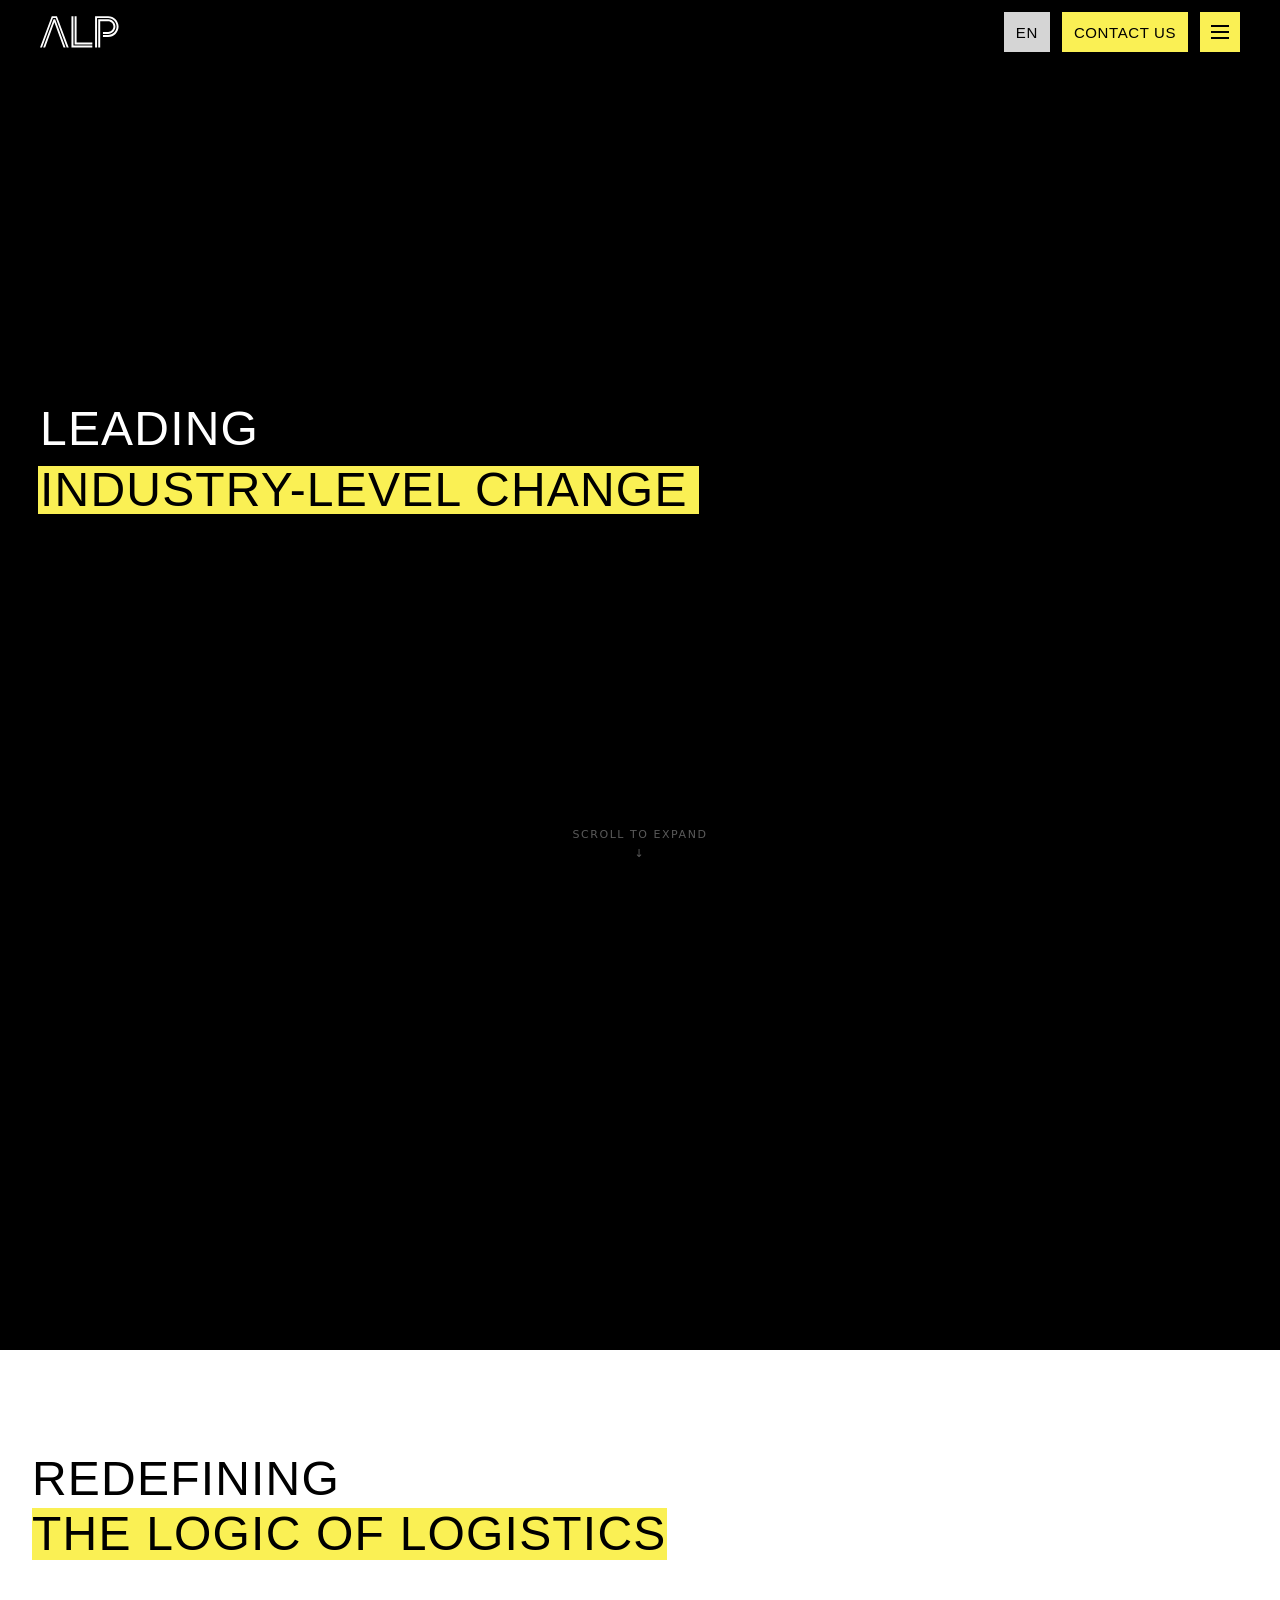
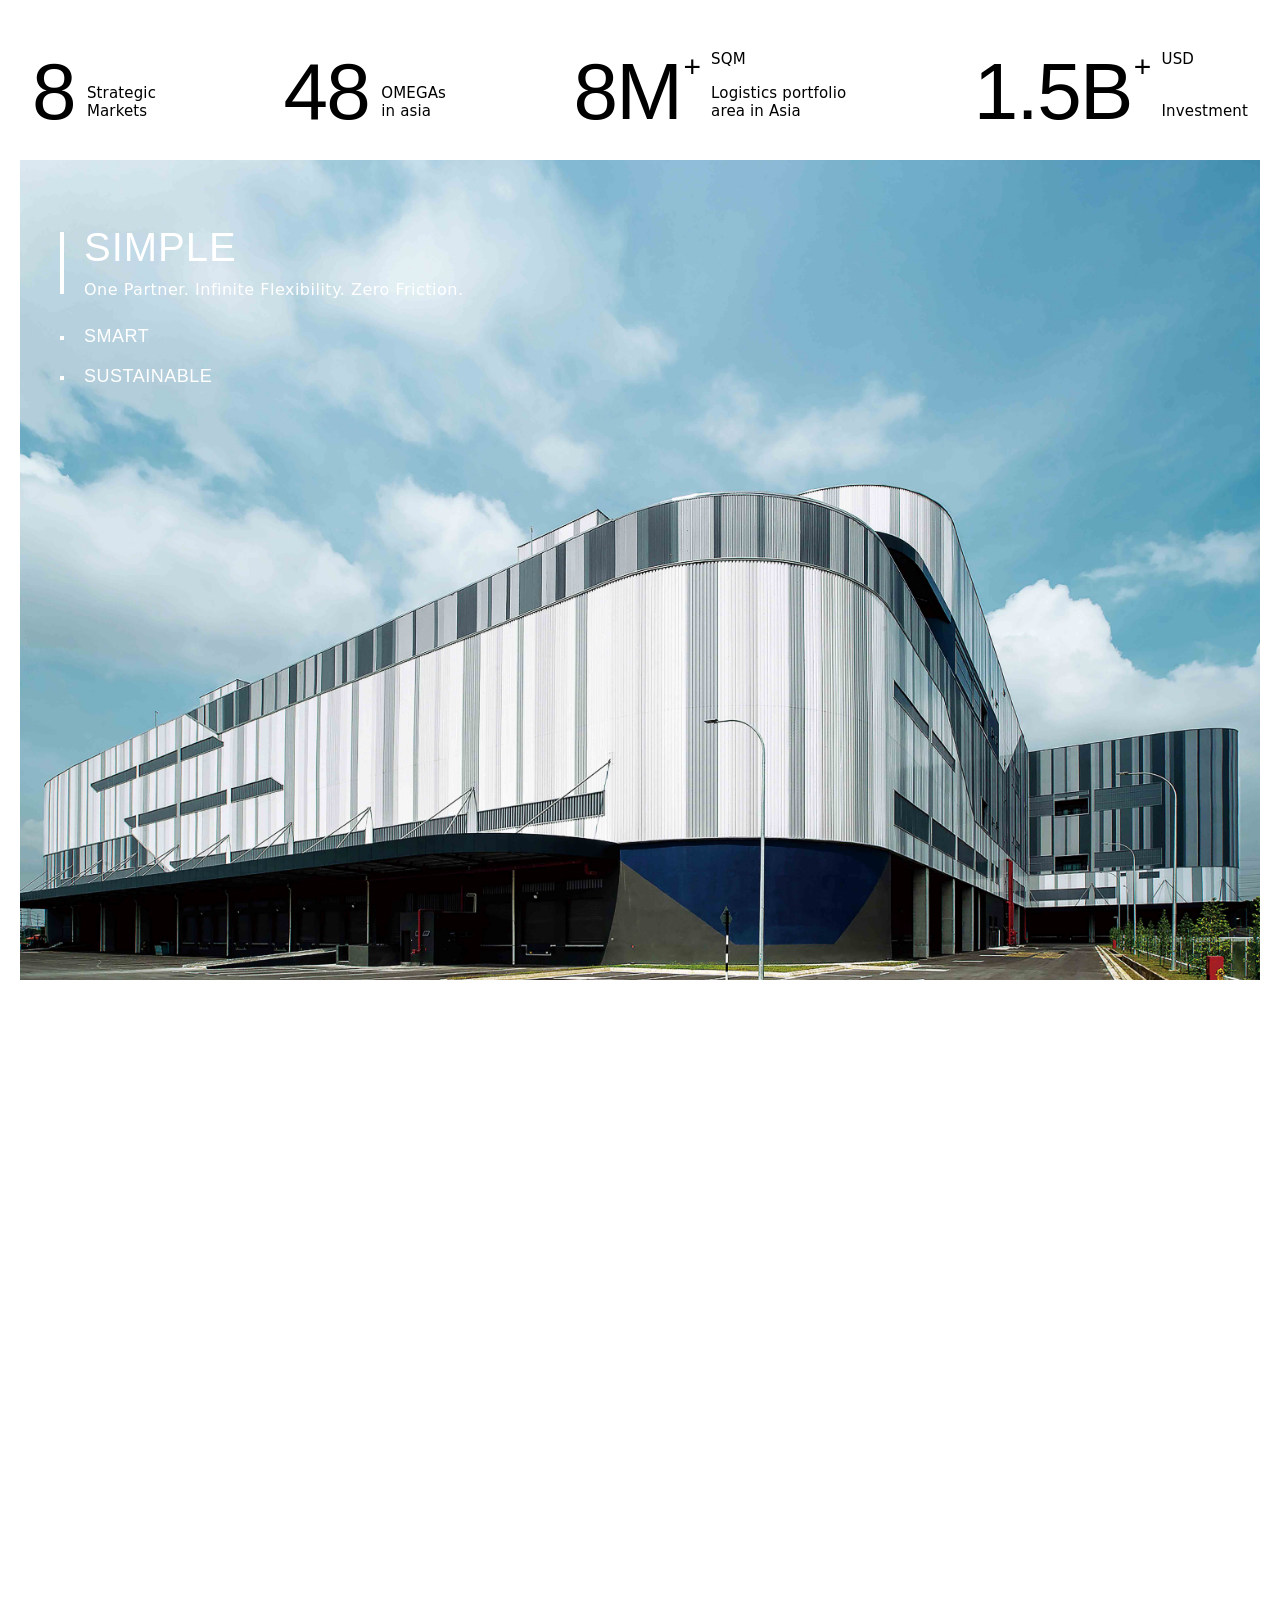
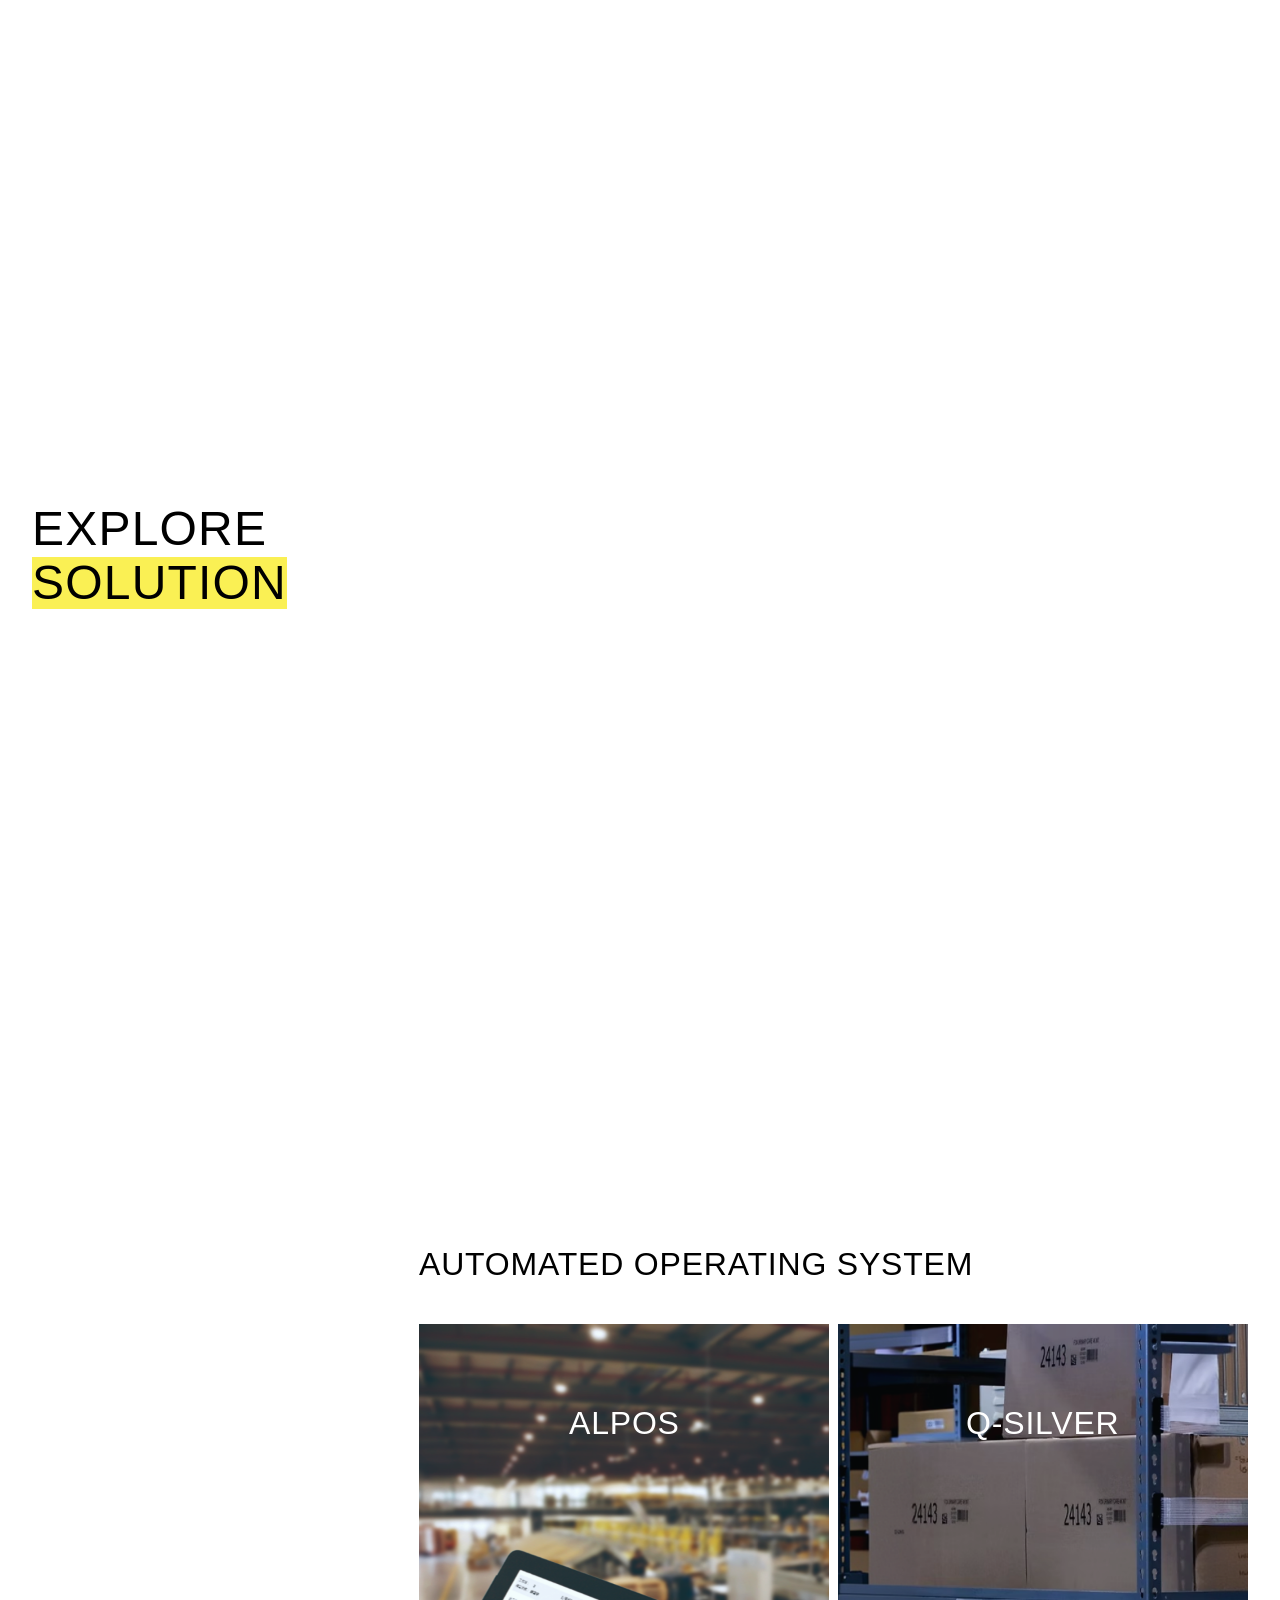
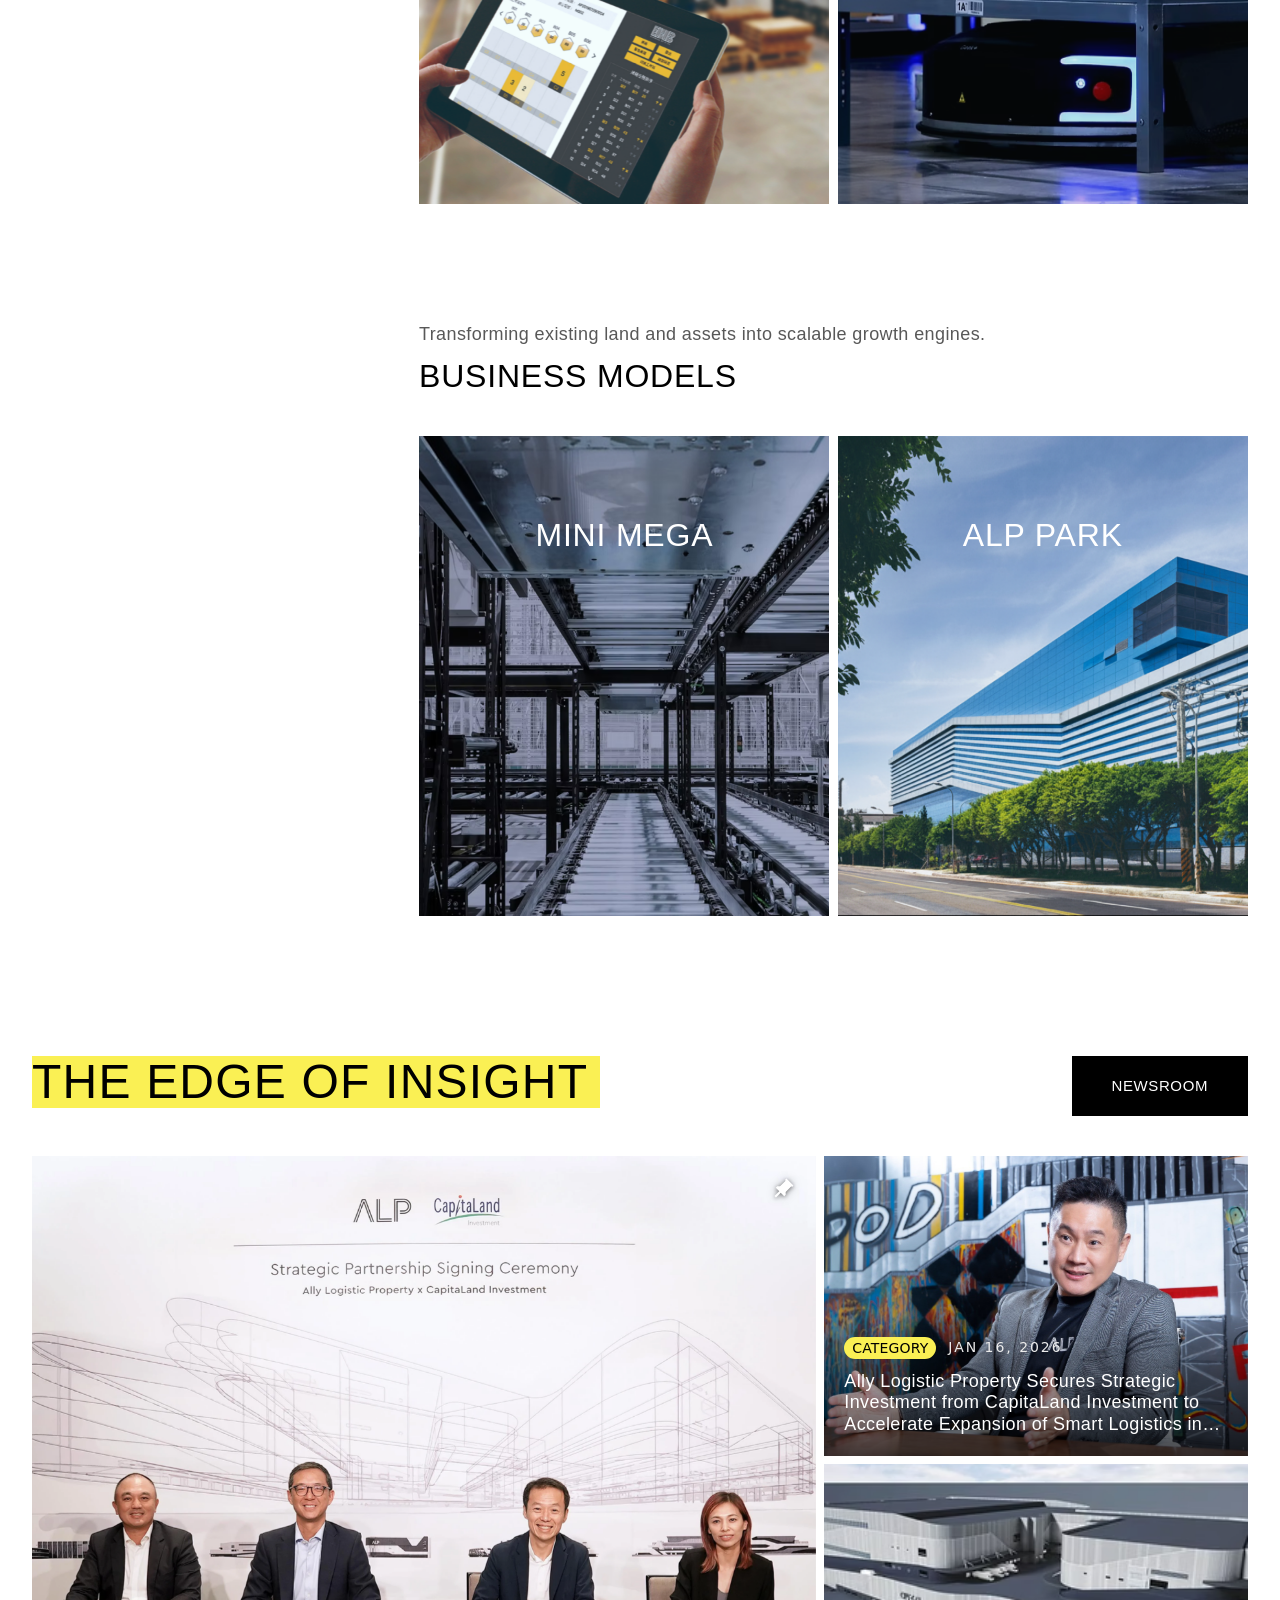
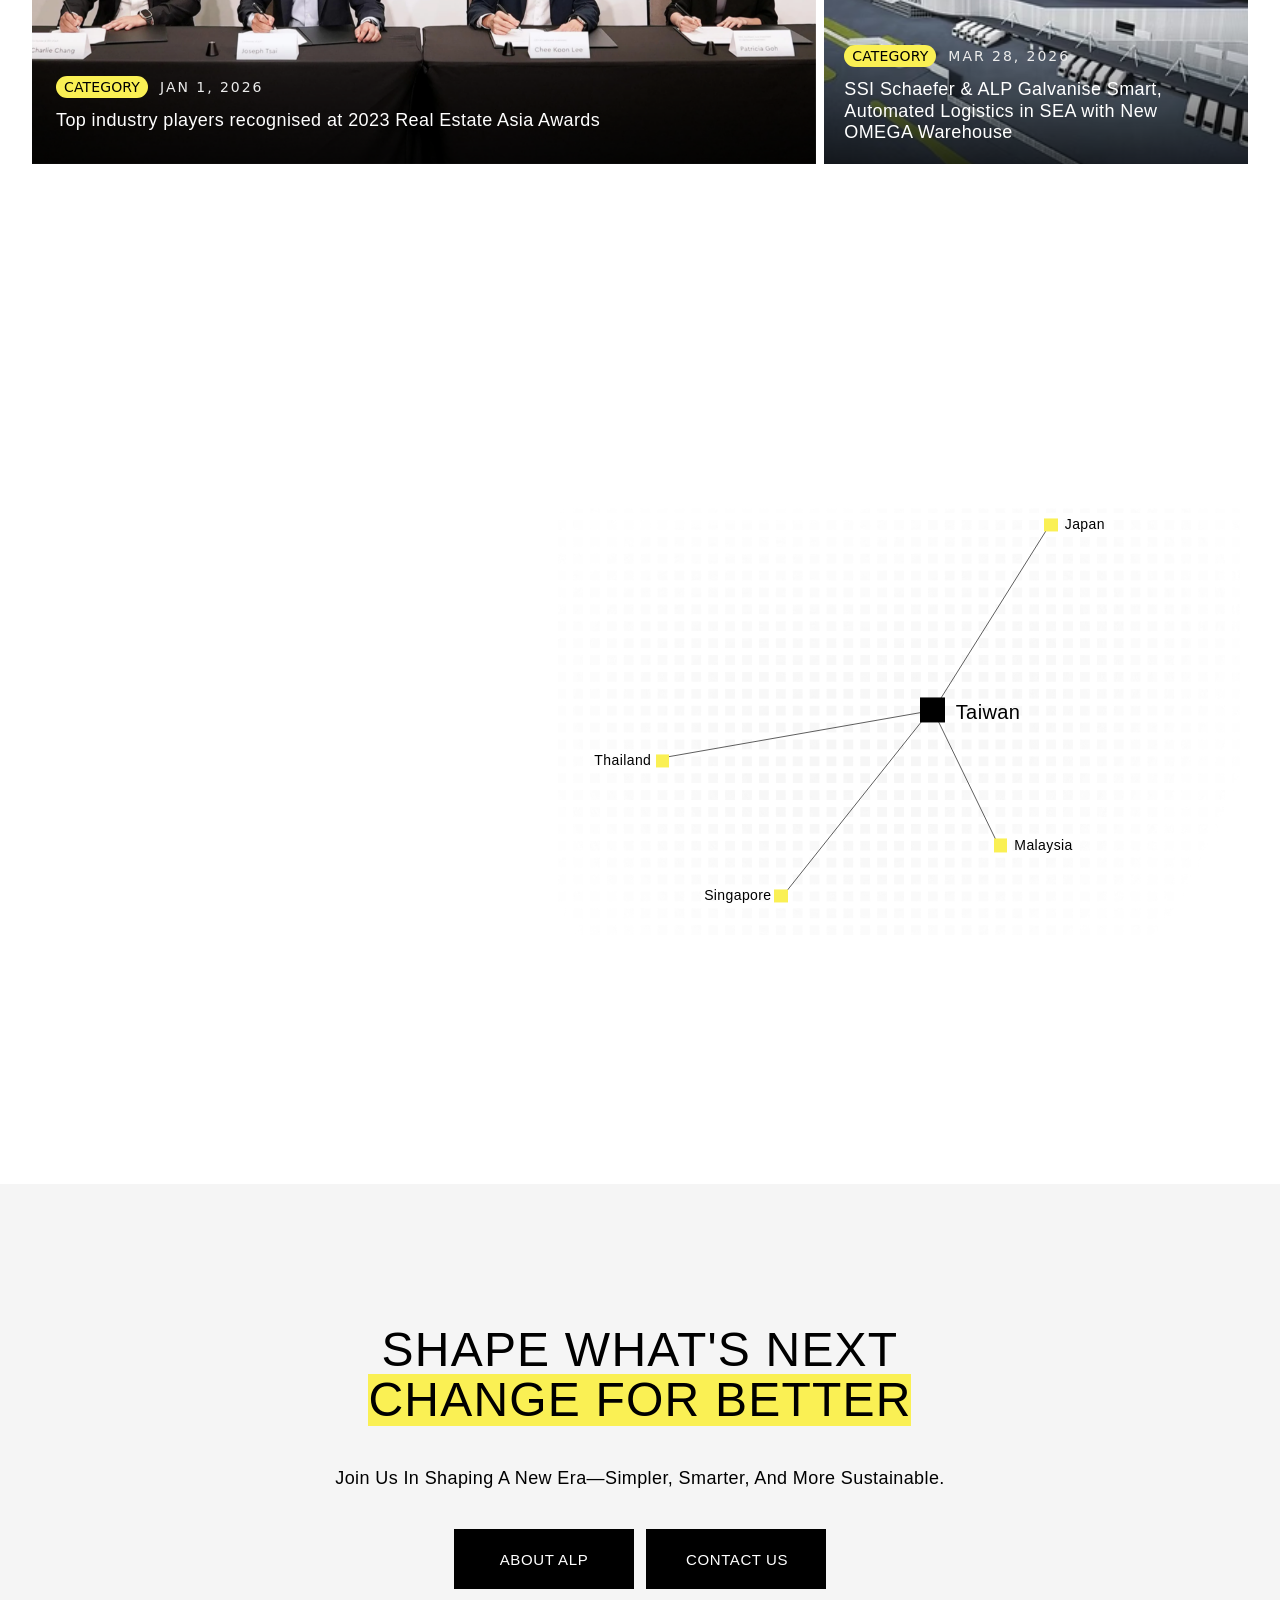
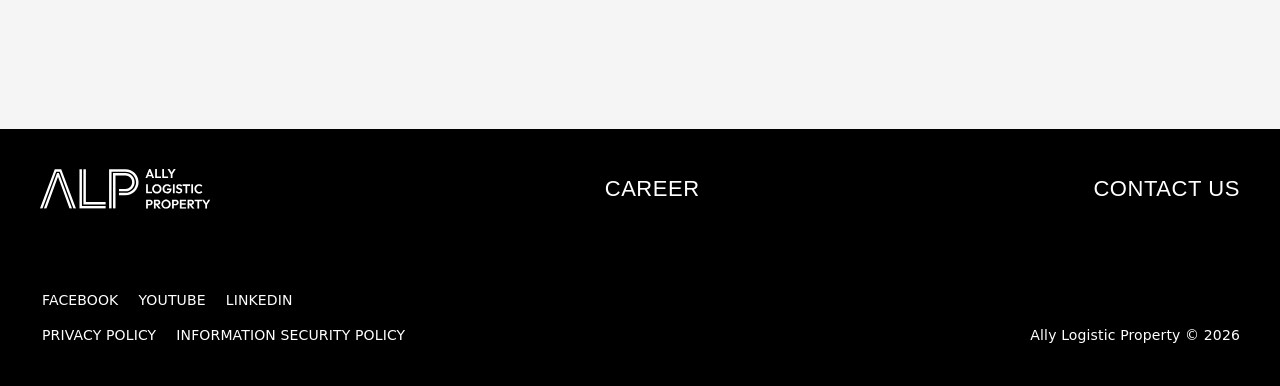
==== commit f5c0d38c: "Add files via upload" ====
--- a/index.html
+++ b/index.html
@@ -71,7 +71,7 @@
             </svg>
           </button>
           <div class="menu-sub">
-            <a class="menu-sub-link is-active" href="#">About ALP</a>
+            <a class="menu-sub-link" href="#">About ALP</a>
             <a class="menu-sub-link" href="#">Mission &amp; Core Value</a>
             <a class="menu-sub-link" href="#">Building Design</a>
             <a class="menu-sub-link" href="#">ALP Group</a>
@@ -86,7 +86,8 @@
             </svg>
           </button>
           <div class="menu-sub">
-            <a class="menu-sub-link is-active" href="#">Taiwan</a>
+            <a class="menu-sub-link" href="#">Global Footprint</a>
+            <a class="menu-sub-link" href="#">Taiwan</a>
             <a class="menu-sub-link" href="#">Malaysia</a>
             <a class="menu-sub-link" href="#">Thailand</a>
             <a class="menu-sub-link" href="#">Singapore</a>
@@ -101,10 +102,29 @@
               <path d="M4 6 L8 10 L12 6" stroke="currentColor" stroke-width="1.5" stroke-linecap="square" fill="none"/>
             </svg>
           </button>
-          <div class="menu-sub">
-            <a class="menu-sub-link is-active" href="#">Smart Infrastructure</a>
-            <a class="menu-sub-link" href="#">Automated operating system</a>
-            <a class="menu-sub-link" href="#">Business Models</a>
+          <div class="menu-sub menu-sub--vertical">
+            <div class="menu-sub-group">
+              <span class="menu-sub-label">Smart Infrastructure</span>
+              <div class="menu-sub-sub">
+                <a class="menu-sub-sub-link" href="#">OMEGA</a>
+                <a class="menu-sub-sub-link" href="#">Industry Hub</a>
+                <a class="menu-sub-sub-link" href="#">O-LINK</a>
+              </div>
+            </div>
+            <div class="menu-sub-group">
+              <span class="menu-sub-label">Automated Operating System</span>
+              <div class="menu-sub-sub">
+                <a class="menu-sub-sub-link" href="#">ALPOS</a>
+                <a class="menu-sub-sub-link" href="#">Q-SILVER</a>
+              </div>
+            </div>
+            <div class="menu-sub-group">
+              <span class="menu-sub-label">Business Models</span>
+              <div class="menu-sub-sub">
+                <a class="menu-sub-sub-link" href="#">MINI MEGA</a>
+                <a class="menu-sub-sub-link" href="#">ALP PARK</a>
+              </div>
+            </div>
           </div>
         </div>
 
@@ -123,10 +143,10 @@
   <section id="banner" class="banner">
     <div class="banner__stage" id="banner-stage">
       <div class="banner__text" id="banner-text">
-        <div class="banner__line banner__line--white" id="banner-line1">Leading</div>
+        <div class="banner__line banner__line--white" id="banner-line1">LEADING</div>
         <div class="banner__hl-wrap">
           <div class="hl-bar" id="banner-hl"></div>
-          <div class="banner__line banner__line--dark hl-text" id="banner-line2">Industry-Level Change</div>
+          <div class="banner__line banner__line--dark hl-text" id="banner-line2">INDUSTRY-LEVEL CHANGE</div>
         </div>
       </div>
 
@@ -160,10 +180,10 @@
   ═══════════════════════════════════ -->
   <section id="section-kpi" class="kpi">
     <div class="kpi__title reveal">
-      <div class="kpi__title-line">Building</div>
+      <div class="kpi__title-line">REDEFINING</div>
       <div class="kpi__hl-wrap">
         <div class="hl-bar"></div>
-        <div class="kpi__title-line hl-text">Logistics Advantage</div>
+        <div class="kpi__title-line hl-text">THE LOGIC OF LOGISTICS</div>
       </div>
     </div>
 
@@ -173,7 +193,7 @@
         <div class="kpi__number" data-target="8">0</div>
         <div class="kpi__unit">
           <span class="kpi__unit-top">&nbsp;</span>
-          <span class="kpi__unit-bot">countries<br>targeted</span>
+          <span class="kpi__unit-bot">Strategic<br>Markets</span>
         </div>
       </div>
 
@@ -181,7 +201,7 @@
         <div class="kpi__number" data-target="48">0</div>
         <div class="kpi__unit">
           <span class="kpi__unit-top">&nbsp;</span>
-          <span class="kpi__unit-bot">OMEGAs<br>in Asia</span>
+          <span class="kpi__unit-bot">OMEGAs<br>in asia</span>
         </div>
       </div>
 
@@ -203,7 +223,7 @@
         </div>
         <div class="kpi__unit">
           <span class="kpi__unit-top">USD</span>
-          <span class="kpi__unit-bot">assets under<br>management</span>
+          <span class="kpi__unit-bot">Investment</span>
         </div>
       </div>
 
@@ -234,22 +254,22 @@
       <button class="hl-item is-active" type="button" data-slide="0">
         <span class="hl-item__bar"></span>
         <span class="hl-item__body">
-          <span class="hl-item__label">Simple</span>
-          <span class="hl-item__desc">One-stop solutions to accelerate the shift to smarter warehousing and logistics</span>
+          <span class="hl-item__label">SIMPLE</span>
+          <span class="hl-item__desc">One partner. Infinite flexibility. Zero friction.</span>
         </span>
       </button>
       <button class="hl-item" type="button" data-slide="1">
         <span class="hl-item__bar"></span>
         <span class="hl-item__body">
-          <span class="hl-item__label">Smart</span>
-          <span class="hl-item__desc">Automated warehousing to help businesses allocate resources with greater precision</span>
+          <span class="hl-item__label">SMART</span>
+          <span class="hl-item__desc">Platform-ready hardware. Soft-configured intelligence. Sharper growth.</span>
         </span>
       </button>
       <button class="hl-item" type="button" data-slide="2">
         <span class="hl-item__bar"></span>
         <span class="hl-item__body">
-          <span class="hl-item__label">Sustainable</span>
-          <span class="hl-item__desc">Low-carbon operations and energy-integrated planning for stronger long-term operational returns</span>
+          <span class="hl-item__label">SUSTAINABLE</span>
+          <span class="hl-item__desc">Green logic. Sustainable synergy. Built to evolve.</span>
         </span>
       </button>
     </div>
@@ -265,10 +285,10 @@
     <div class="solution__inner">
 
       <div class="solution__title-col">
-        <div class="solution__sticky-line reveal">Explore</div>
+        <div class="solution__sticky-line reveal">EXPLORE</div>
         <div class="solution__sticky-hl-wrap">
           <div class="hl-bar"></div>
-          <div class="solution__sticky-line hl-text reveal" style="transition-delay: 0.1s">Solution</div>
+          <div class="solution__sticky-line hl-text reveal" style="transition-delay: 0.1s">SOLUTION</div>
         </div>
       </div>
 
@@ -278,8 +298,8 @@
         <div class="solution__tab">
           <div class="solution__tab-header">
             <div class="solution__tab-text">
-              <p class="solution__subtitle reveal">For businesses seeking efficient warehousing and distribution capacity.</p>
-              <p class="solution__heading reveal" style="transition-delay: 0.1s">Smart Infrastructure</p>
+              <p class="solution__subtitle reveal">Built for high-efficiency warehousing and global-scale distribution.</p>
+              <p class="solution__heading reveal" style="transition-delay: 0.1s">SMART INFRASTRUCTURE</p>
             </div>
           </div>
           <div class="solution__cards">
@@ -305,8 +325,8 @@
         <div class="solution__tab">
           <div class="solution__tab-header">
             <div class="solution__tab-text">
-              <p class="solution__subtitle reveal">For businesses seeking visibility, precision, and real-time operational control.</p>
-              <p class="solution__heading reveal" style="transition-delay: 0.1s">Automated operating system</p>
+              <p class="solution__subtitle reveal">Engineered for total visibility, precision tracking, and real-time control.</p>
+              <p class="solution__heading reveal" style="transition-delay: 0.1s">AUTOMATED OPERATING SYSTEM</p>
             </div>
           </div>
           <div class="solution__cards">
@@ -327,8 +347,8 @@
         <div class="solution__tab">
           <div class="solution__tab-header">
             <div class="solution__tab-text">
-              <p class="solution__subtitle reveal">For businesses ready to turn existing land and assets into growth engines.</p>
-              <p class="solution__heading reveal" style="transition-delay: 0.1s">Business Models</p>
+              <p class="solution__subtitle reveal">Transforming existing land and assets into scalable growth engines.</p>
+              <p class="solution__heading reveal" style="transition-delay: 0.1s">BUSINESS MODELS</p>
             </div>
           </div>
           <div class="solution__cards">
@@ -357,7 +377,7 @@
     <div class="news__header">
       <div class="news__title-wrap reveal">
         <div class="hl-bar"></div>
-        <div class="news__title hl-text">News</div>
+        <div class="news__title hl-text">THE EDGE OF INSIGHT</div>
       </div>
       <button class="news__btn">Newsroom</button>
     </div>
@@ -449,17 +469,17 @@
       <div class="map__title-wrap">
         <div class="map__title-line map__title-line--no-hl reveal">
           <div class="hl-bar"></div>
-          <span class="map__title-text hl-text">Rooted in Asia</span>
+          <span class="map__title-text hl-text">ROOTED IN ASIA</span>
         </div>
         <div class="map__title-line reveal" style="transition-delay: 0.1s">
           <div class="hl-bar"></div>
-          <span class="map__title-text hl-text">Bound for the World</span>
+          <span class="map__title-text hl-text">SCALING GLOBALLY</span>
         </div>
       </div>
       <p class="map__desc reveal" style="transition-delay: 0.25s">
-        Helping businesses improve efficiency, resilience,<br>and speed across global markets.
+        Empowering businesses to achieve greater efficiency,<br>resilience, and speed in global markets.
       </p>
-      <button class="map__btn reveal" style="transition-delay: 0.35s">Global Footprint</button>
+      <button class="map__btn reveal" style="transition-delay: 0.35s">GLOBAL FOOTPRINT</button>
     </div>
   </section>
 
@@ -470,15 +490,18 @@
   <section class="cta">
     <div class="cta__inner">
       <div class="cta__headline">
-        <div class="hl-bar"></div>
-        <div class="cta__headline-text hl-text">Define the Future Start Here</div>
+        <div class="cta__headline-text">Shape What's Next</div>
+        <div class="cta__hl-wrap">
+          <div class="hl-bar"></div>
+          <div class="cta__headline-text hl-text">Change for Better</div>
+        </div>
       </div>
       <p class="cta__sub">
         Join us in shaping a new era—simpler, smarter, and more sustainable.
       </p>
       <div class="cta__btns">
-        <button class="cta__btn">About ALP</button>
-        <button class="cta__btn">Contact Us</button>
+        <button class="cta__btn">ABOUT ALP</button>
+        <button class="cta__btn">CONTACT US</button>
       </div>
     </div>
   </section>
--- a/styles/base.css
+++ b/styles/base.css
@@ -11,6 +11,11 @@
 html {
   scroll-behavior: auto;
   -webkit-text-size-adjust: 100%;
+  overflow-x: hidden;
+  scrollbar-width: none;       /* Firefox */
+}
+html::-webkit-scrollbar {
+  display: none;               /* Chrome / Safari / Edge */
 }
 
 body {
@@ -19,10 +24,9 @@
   color: var(--clr-secondary-90);
   font-family: var(--font-body);
   font-size: var(--fs-body);
-  font-weight: var(--fw-regular);
+  font-weight: var(--fw-medium);
   line-height: var(--lh-normal);
   letter-spacing: var(--ls-body);
-  overflow-x: hidden;
 }
 
 img, svg, video {
--- a/styles/header.css
+++ b/styles/header.css
@@ -18,6 +18,8 @@
   /* 不在 base 設 transform,避免它變成 .header__menu (position:fixed 子) 的 containing block;
      transition 仍可從 none 動到 translateY(-100%),瀏覽器會自動 interpolate */
   transition: transform 0.4s var(--ease-out);
+  /* Counter body zoom so menu text stays at Figma's fixed pixel sizes */
+  zoom: calc(1 / var(--body-zoom, 1));
 }
 .header.is-hidden {
   transform: translateY(-100%);
@@ -186,11 +188,13 @@
   flex-direction: column;
   align-items: stretch;
   width: 100%;
-  max-width: 1100px;
   gap: 32px;
   padding: 100px 40px 60px;        /* top 100 = 64 bar + 36 breathing */
   height: 100%;
   box-sizing: border-box;
+  overflow-y: hidden;
+}
+.header.is-menu-open .header__menu-nav {
   overflow-y: auto;
 }
 
@@ -203,6 +207,16 @@
   transform: translateY(-8px);
   transition: opacity 0.35s var(--ease-out), transform 0.35s var(--ease-out);
   transition-delay: 0s;
+}
+/* Rows with sub-items: two-column layout — primary label left, sub-items right */
+.menu-row[data-has-sub] {
+  flex-direction: row;
+  align-items: flex-start;
+  gap: 0;
+}
+.menu-row[data-has-sub] .menu-primary {
+  width: 160px;
+  flex-shrink: 0;
 }
 .header.is-menu-open .menu-row {
   opacity: 1;
@@ -228,10 +242,10 @@
   align-items: center;
   gap: 12px;
   font-family: var(--font-title);
-  font-size: 32px;
+  font-size: 22px;
   font-weight: var(--fw-regular);
-  line-height: 1.2;
-  letter-spacing: 0.6px;
+  line-height: 1.45;
+  letter-spacing: 0.5px;
   text-transform: uppercase;
   color: var(--clr-secondary-10);
   background: transparent;
@@ -283,13 +297,20 @@
   flex-wrap: wrap;
   gap: 32px;
   padding-left: 0;
+  align-items: flex-start;
+}
+/* Solution: groups stacked vertically (Figma nav-2 VERTICAL gap:28) */
+.menu-sub--vertical {
+  flex-direction: column;
+  flex-wrap: nowrap;
+  gap: 28px;
 }
 .menu-sub-link {
   font-family: var(--font-title);
-  font-size: var(--fs-body);
+  font-size: 18px;
   font-weight: var(--fw-regular);
-  line-height: 1.4;
-  letter-spacing: var(--ls-btn);
+  line-height: 1.55;
+  letter-spacing: 0.5px;
   color: var(--clr-secondary-10);
   cursor: pointer;
   text-decoration: none;
@@ -298,6 +319,54 @@
 }
 .menu-sub-link:hover { color: var(--clr-primary-70); }
 .menu-sub-link.is-active { color: var(--clr-primary-70); }
+
+/* Solution category labels — dimmer, non-interactive */
+.menu-sub-label {
+  font-family: var(--font-title);
+  font-size: 18px;
+  font-weight: var(--fw-regular);
+  line-height: 1.55;
+  letter-spacing: 0.5px;
+  color: rgba(255, 255, 255, 0.4);
+  white-space: nowrap;
+  cursor: default;
+  user-select: none;
+}
+
+/* Solution 3-tier groups */
+.menu-sub-group {
+  display: flex;
+  flex-direction: column;
+  gap: 8px;
+}
+
+.menu-sub-sub {
+  display: flex;
+  flex-direction: row;
+  flex-wrap: wrap;
+  gap: 10px;
+}
+
+.menu-sub-sub-link {
+  font-family: var(--font-title);
+  font-size: 18px;
+  font-weight: var(--fw-regular);
+  letter-spacing: 0.5px;
+  color: var(--clr-secondary-10);
+  text-decoration: none;
+  cursor: pointer;
+  white-space: nowrap;
+  transition: color var(--dur-fast);
+}
+.menu-sub-sub-link:hover { color: var(--clr-primary-70); }
+
+/* Active state for standalone primary links (e.g. Case Study) */
+.menu-row:not([data-has-sub]) .menu-primary.is-active {
+  color: var(--clr-secondary-90);
+}
+.menu-row:not([data-has-sub]) .menu-primary.is-active::before {
+  transform: scaleX(1);
+}
 
 /* ═════════ Mobile / 窄螢幕 (≤1024) — accordion 模式 ═════════
    - chevron 顯示
@@ -317,7 +386,11 @@
   }
   .menu-row:last-child { border-bottom: 0; }
 
-  .menu-row[data-has-sub="true"] .menu-primary {
+  /* Revert to column on mobile */
+  .menu-row[data-has-sub] {
+    flex-direction: column;
+  }
+  .menu-row[data-has-sub] .menu-primary {
     width: 100%;
     justify-content: space-between;
     align-self: stretch;
@@ -334,7 +407,7 @@
     margin-top: 0;
   }
   .menu-row.is-open[data-has-sub="true"] .menu-sub {
-    max-height: 600px;
+    max-height: 800px;
     opacity: 1;
     margin-top: 16px;
   }
@@ -354,6 +427,21 @@
   .menu-sub-link {
     padding: 10px 0 10px 16px;
     font-size: 16px;
+  }
+
+  .menu-sub-group {
+    padding: 4px 0;
+  }
+
+  .menu-sub-sub {
+    flex-direction: column;
+    gap: 0;
+    padding-left: 12px;
+    border-left: 1px solid rgba(255, 255, 255, 0.15);
+  }
+  .menu-sub-sub-link {
+    padding: 6px 0;
+    font-size: 13px;
   }
 }
 
@@ -367,6 +455,6 @@
   .btn-menu { width: 36px; }
 
   .header__menu-nav { padding: 70px 20px 32px; }
-  .menu-primary { font-size: 24px; }
-  .menu-sub-link { font-size: 15px; }
-}
+  .menu-primary { font-size: 22px; }
+  .menu-sub-link { font-size: 16px; }
+}
--- a/styles/kpi.css
+++ b/styles/kpi.css
@@ -96,7 +96,7 @@
   height: 100%;
   font-family: var(--font-body);
   font-size: var(--fs-body);
-  font-weight: var(--fw-regular);
+  font-weight: var(--fw-medium);
   line-height: var(--lh-normal);
   letter-spacing: var(--ls-body);
   color: var(--clr-secondary-90);
@@ -105,13 +105,13 @@
 /* Top label (SQM, USD) — uppercase abbreviation per Figma */
 .kpi__unit-top {
   font-size: var(--fs-body);
-  font-weight: var(--fw-regular);
+  font-weight: var(--fw-medium);
   text-transform: uppercase;
 }
 /* Bottom label — sentence case per Figma (countries / targeted, Logistics portfolio / area in Asia, etc.) */
 .kpi__unit-bot {
   font-size: var(--fs-body);
-  font-weight: var(--fw-regular);
+  font-weight: var(--fw-medium);
 }
 
 /* 3/4 欄縮短文字左 padding（Figma pl-10） */
--- a/styles/highlights.css
+++ b/styles/highlights.css
@@ -151,7 +151,7 @@
 .hl-item__desc {
   font-family: var(--font-body);
   font-size: 16px;
-  font-weight: var(--fw-regular);
+  font-weight: var(--fw-medium);
   line-height: 24px;
   letter-spacing: 0.5px;
   color: var(--clr-secondary-10);
--- a/styles/news.css
+++ b/styles/news.css
@@ -139,7 +139,7 @@
   border-radius: 999px;
   font-family: var(--font-body);
   font-size: var(--fs-caption);
-  font-weight: var(--fw-regular);
+  font-weight: var(--fw-medium);
   line-height: 1.5;
   letter-spacing: 0.14px;
   text-transform: uppercase;
--- a/styles/cta.css
+++ b/styles/cta.css
@@ -64,6 +64,13 @@
   transition-delay: 0.25s;
 }
 
+/* 第二行黃底 wrap */
+.cta__hl-wrap {
+  position: relative;
+  display: inline-block;
+  padding: 2px 0;
+}
+
 /* 黃底覆蓋整句 */
 .cta__headline {
   position: relative;
--- a/styles/footer.css
+++ b/styles/footer.css
@@ -71,7 +71,7 @@
 .footer__policy span {
   font-family: var(--font-body);
   font-size: var(--fs-caption);
-  font-weight: var(--fw-regular);
+  font-weight: var(--fw-medium);
   line-height: 1.6;
   letter-spacing: 0.14px;
   text-transform: uppercase;
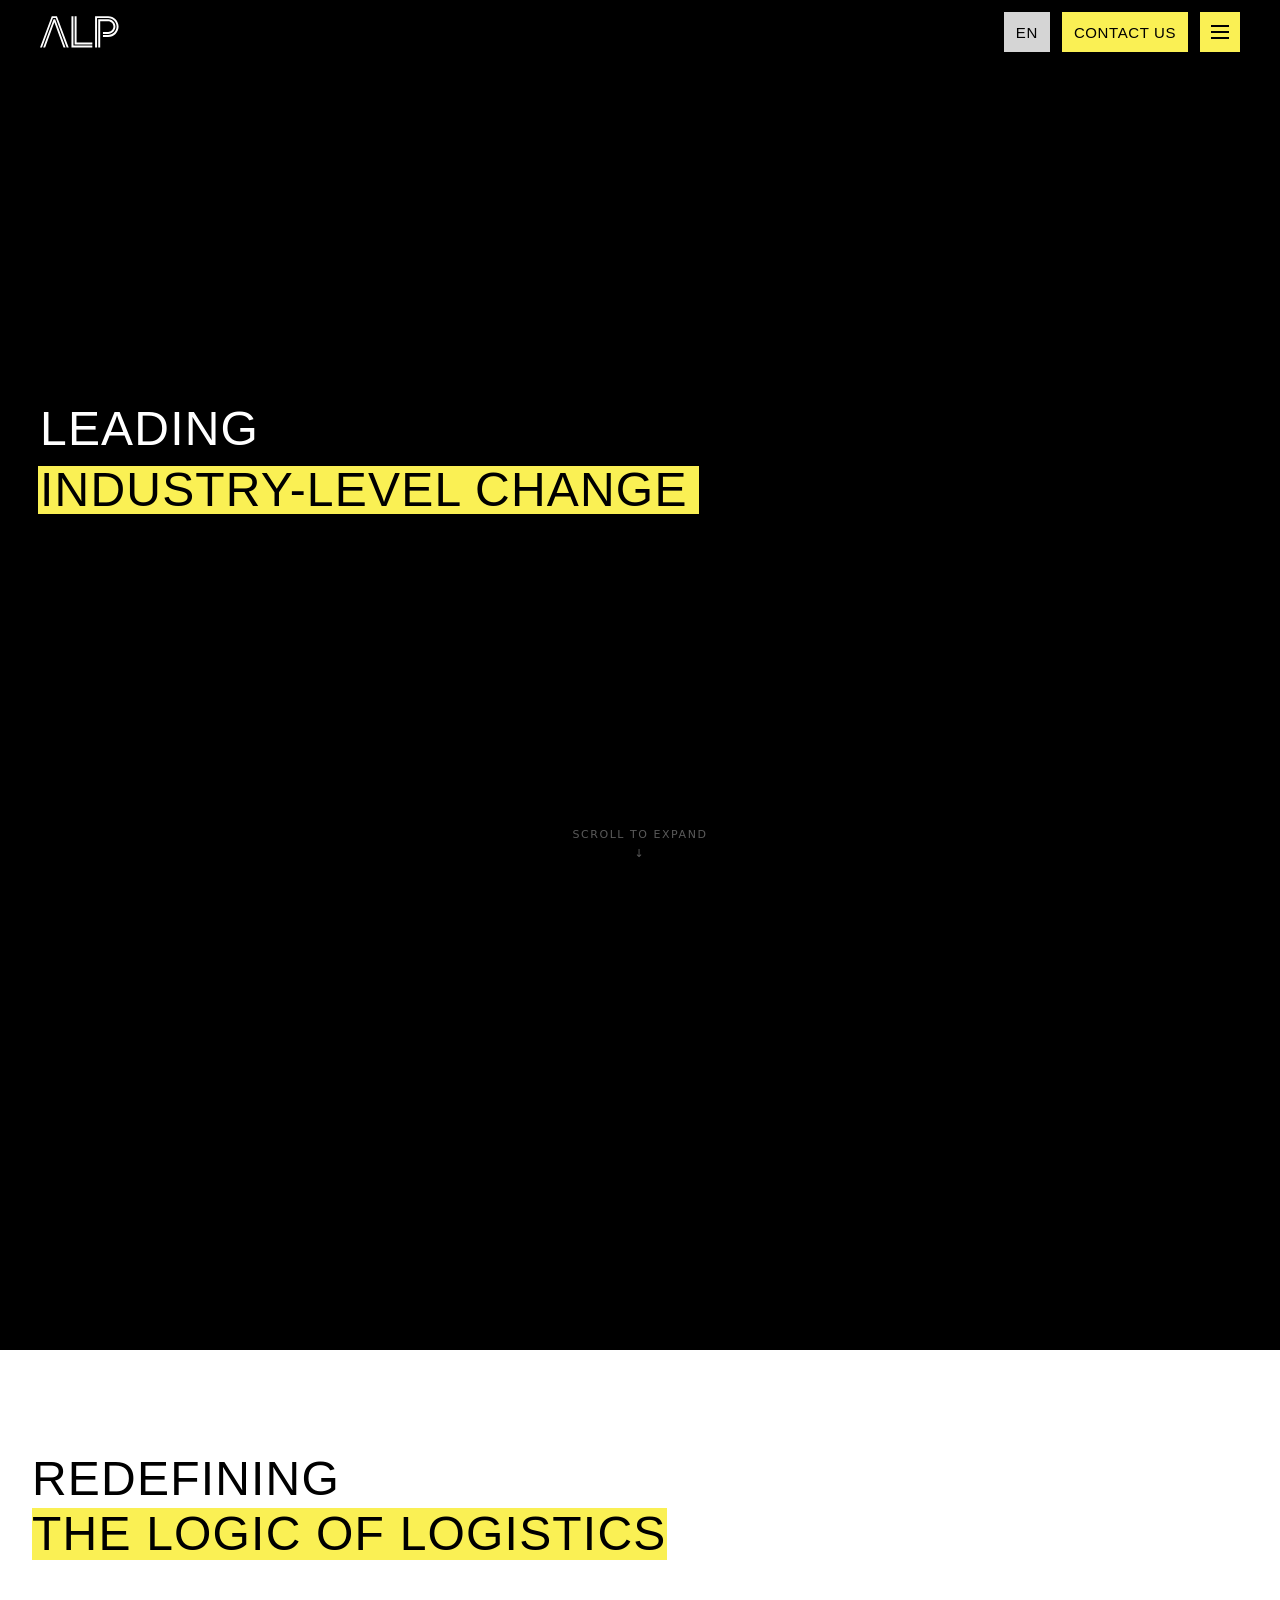
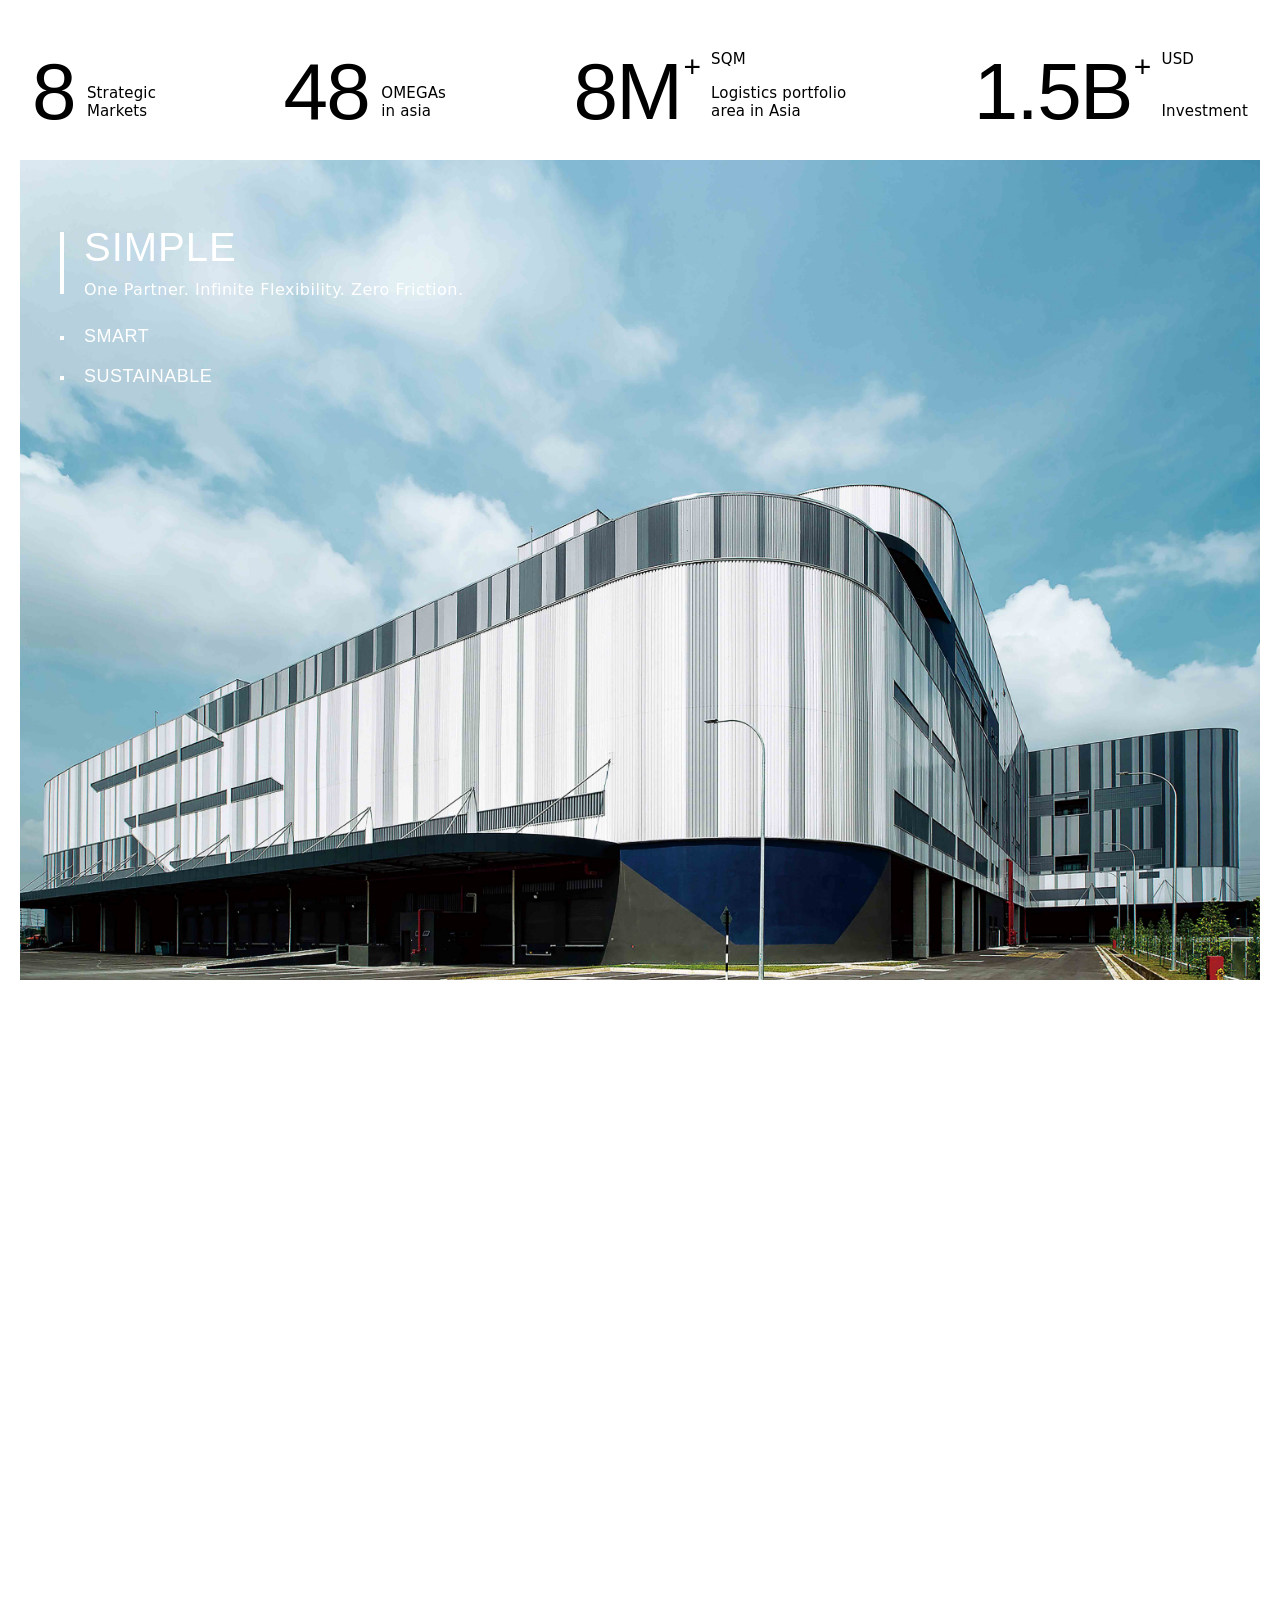
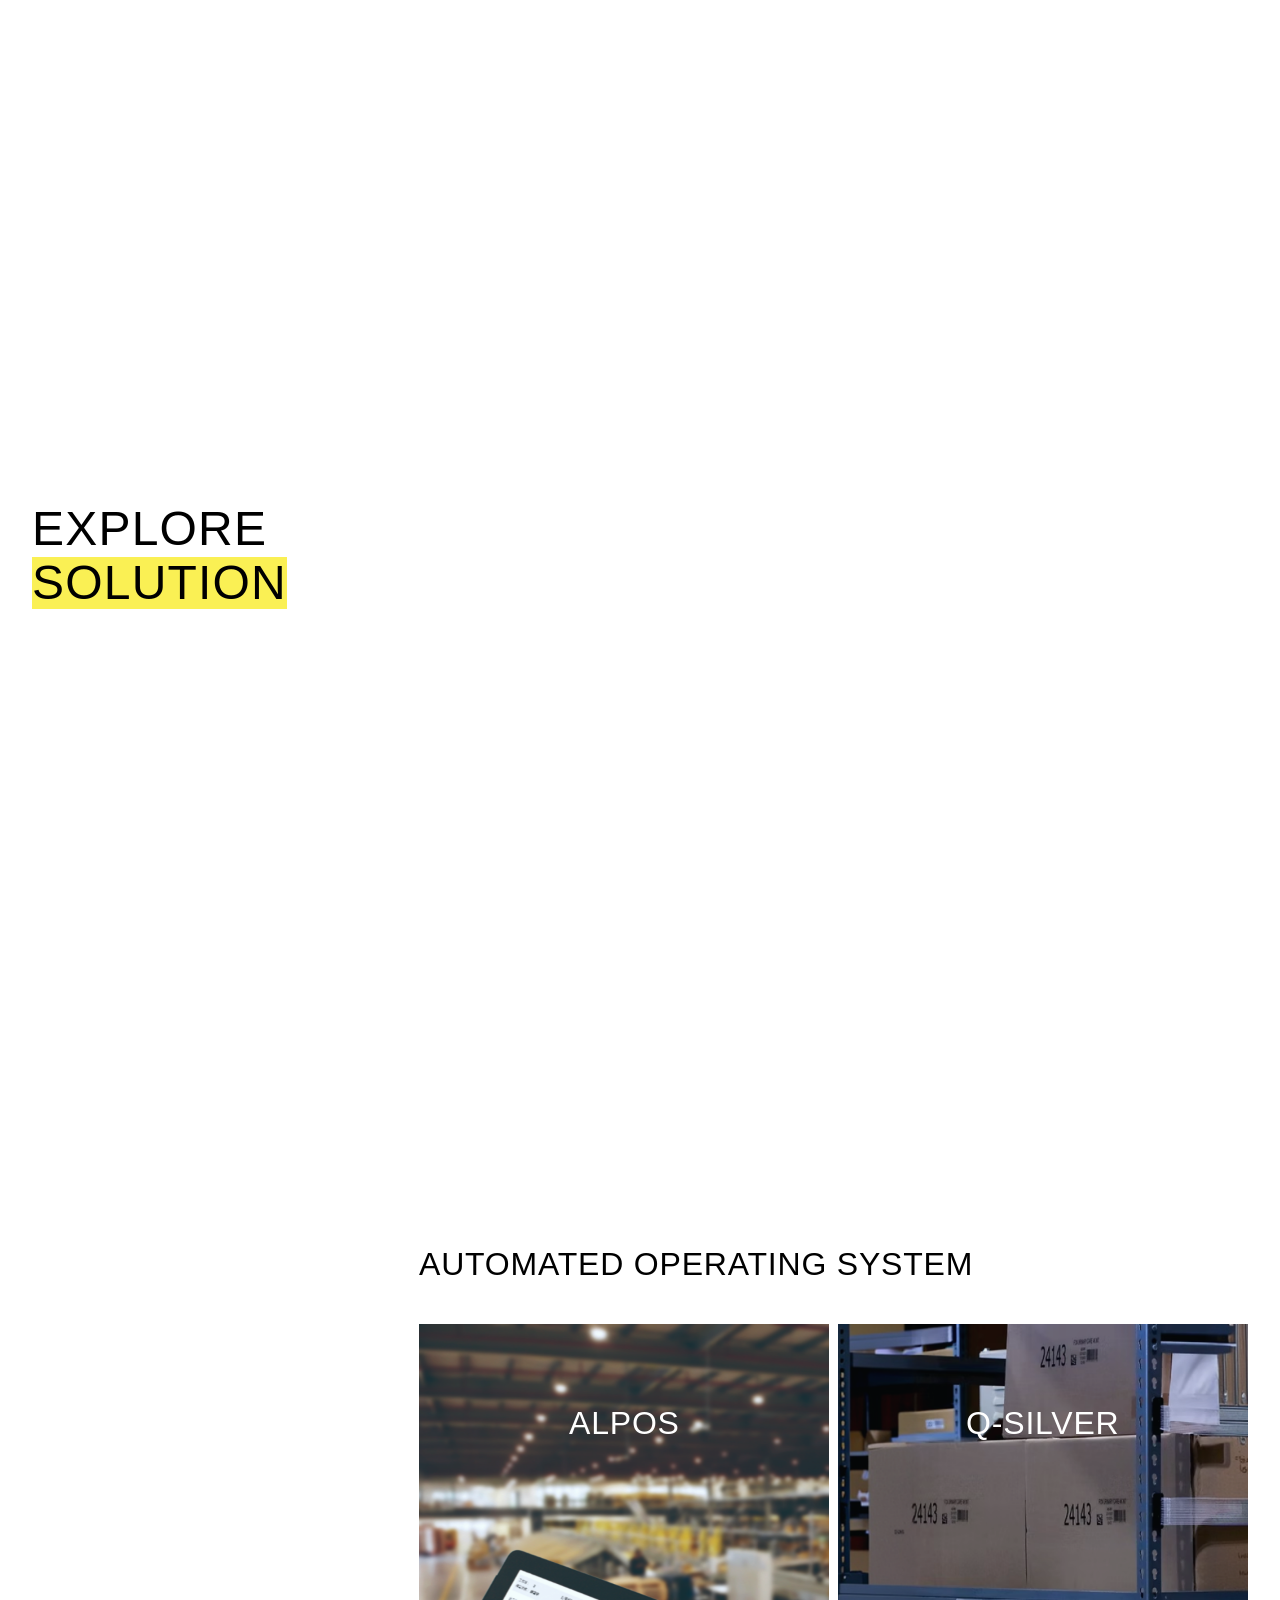
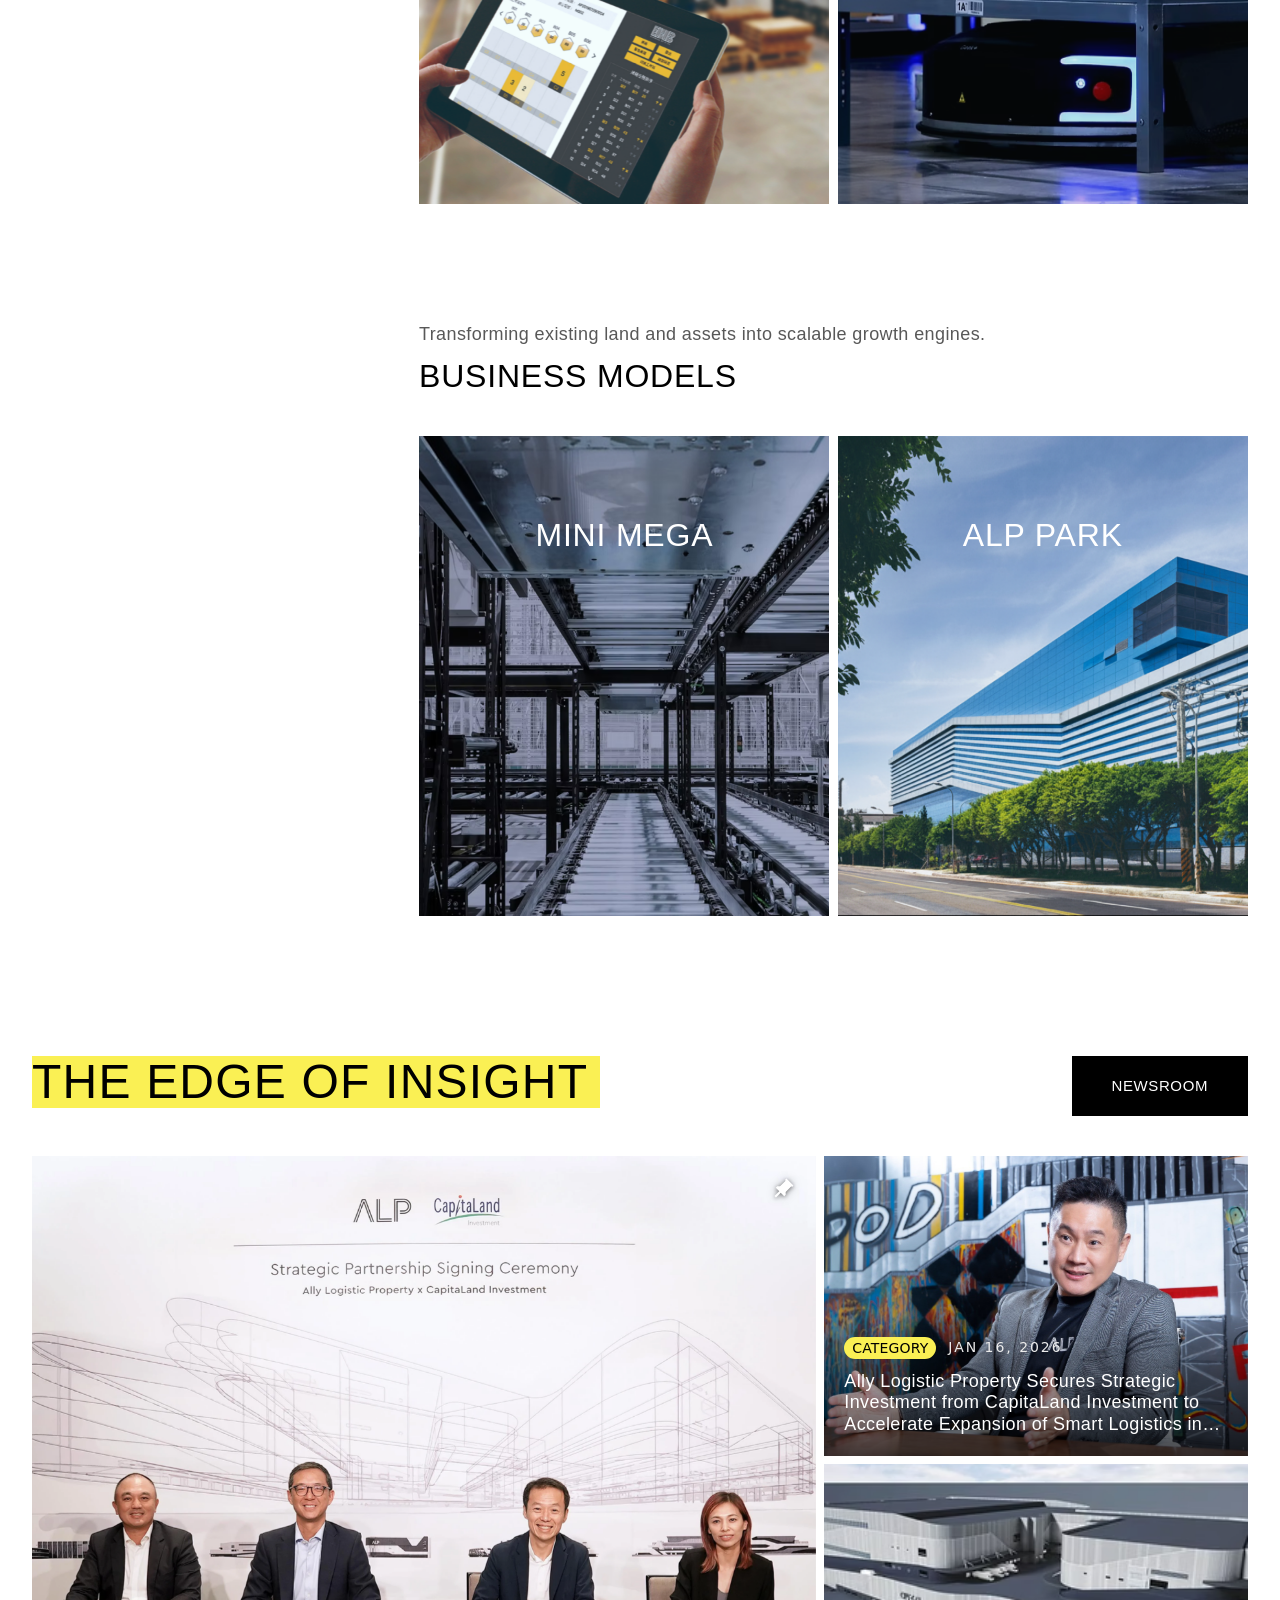
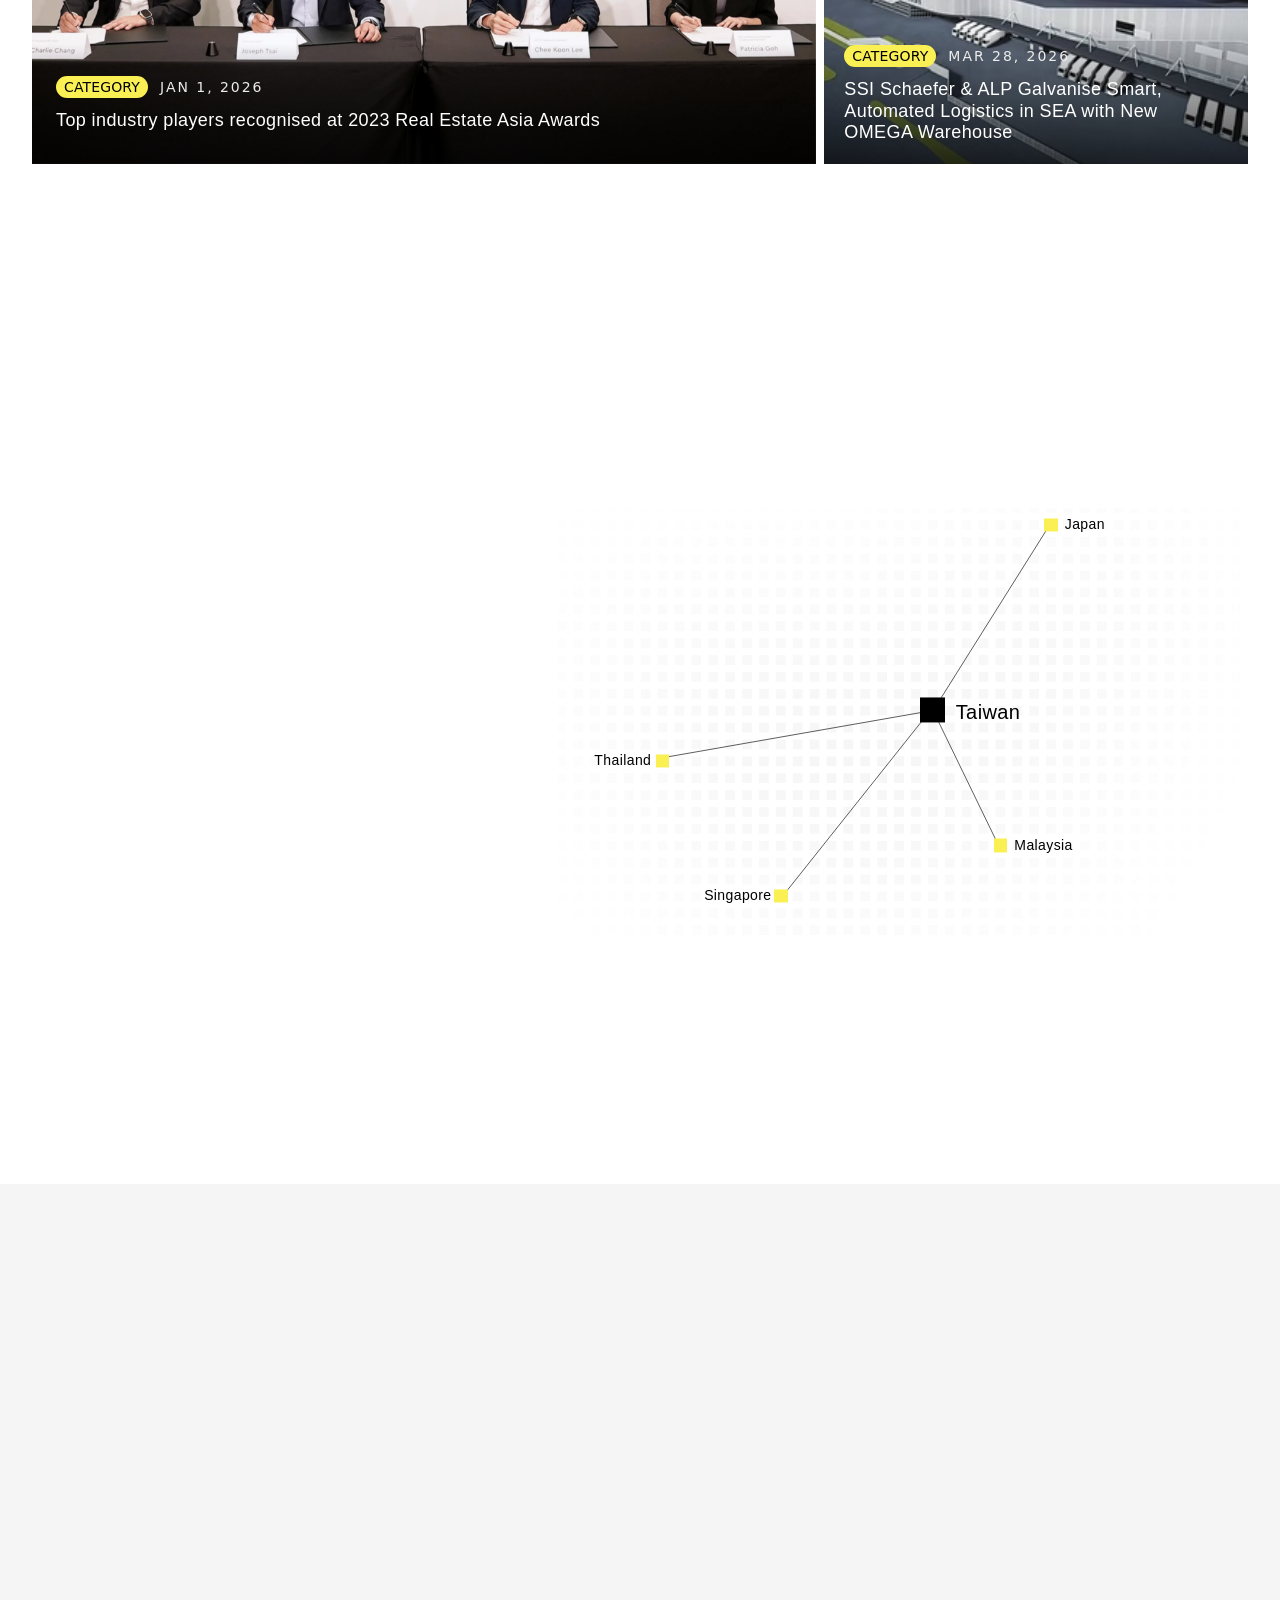
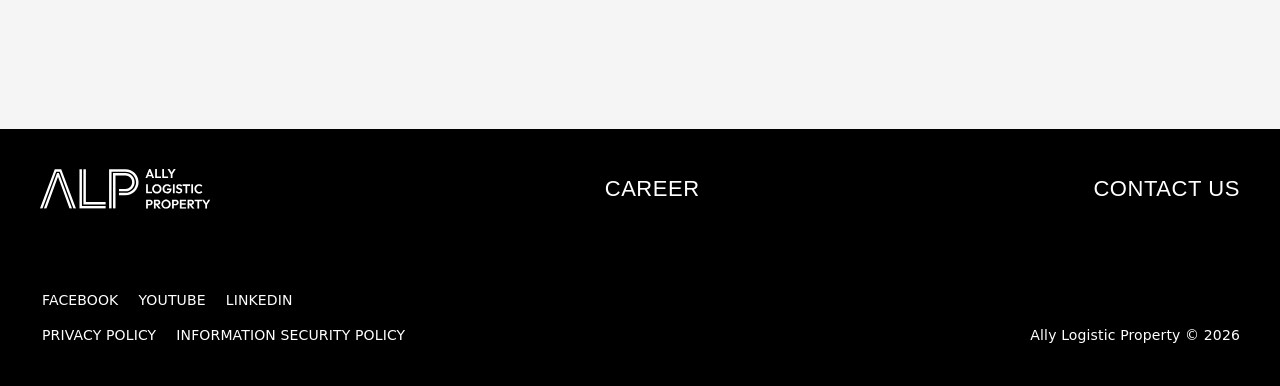
==== commit 28e6cc7e: "Add files via upload" ====
--- a/index.html
+++ b/index.html
@@ -102,7 +102,7 @@
               <path d="M4 6 L8 10 L12 6" stroke="currentColor" stroke-width="1.5" stroke-linecap="square" fill="none"/>
             </svg>
           </button>
-          <div class="menu-sub menu-sub--vertical">
+          <div class="menu-sub menu-sub--groups">
             <div class="menu-sub-group">
               <span class="menu-sub-label">Smart Infrastructure</span>
               <div class="menu-sub-sub">
